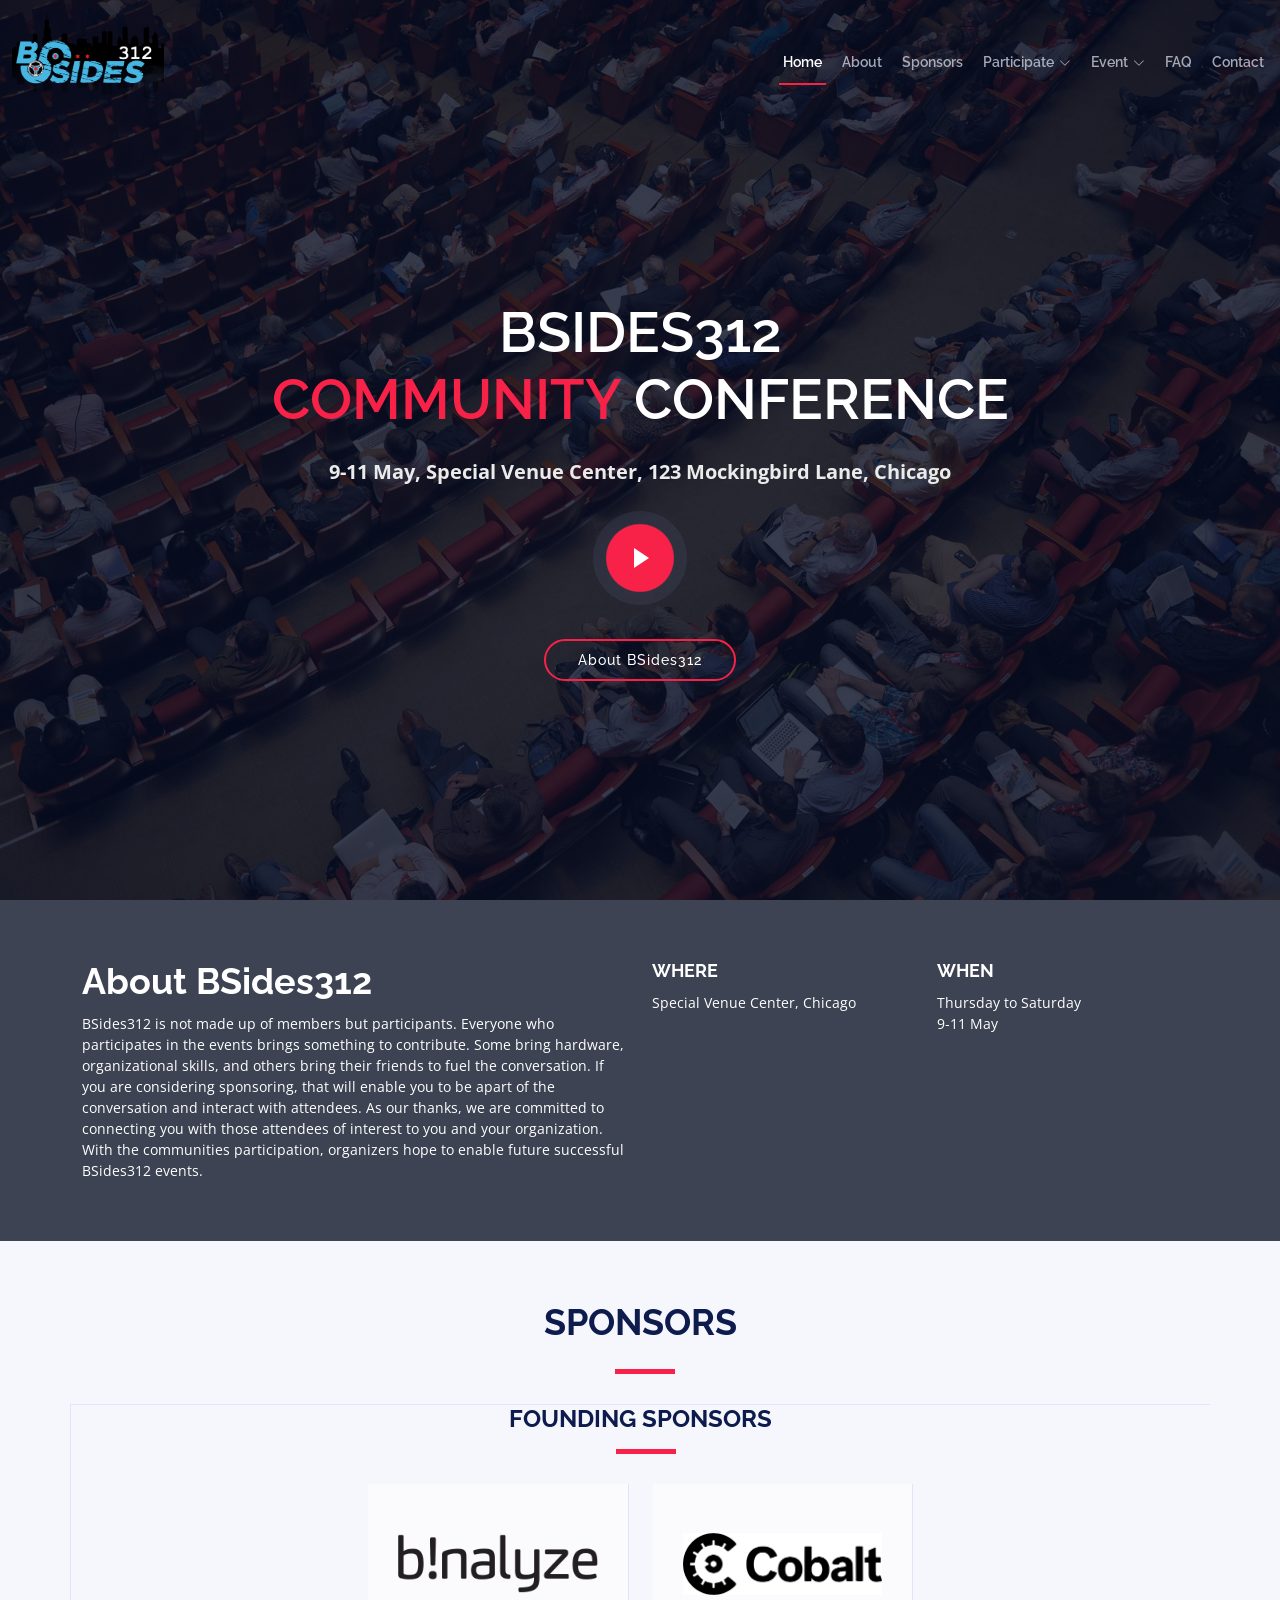
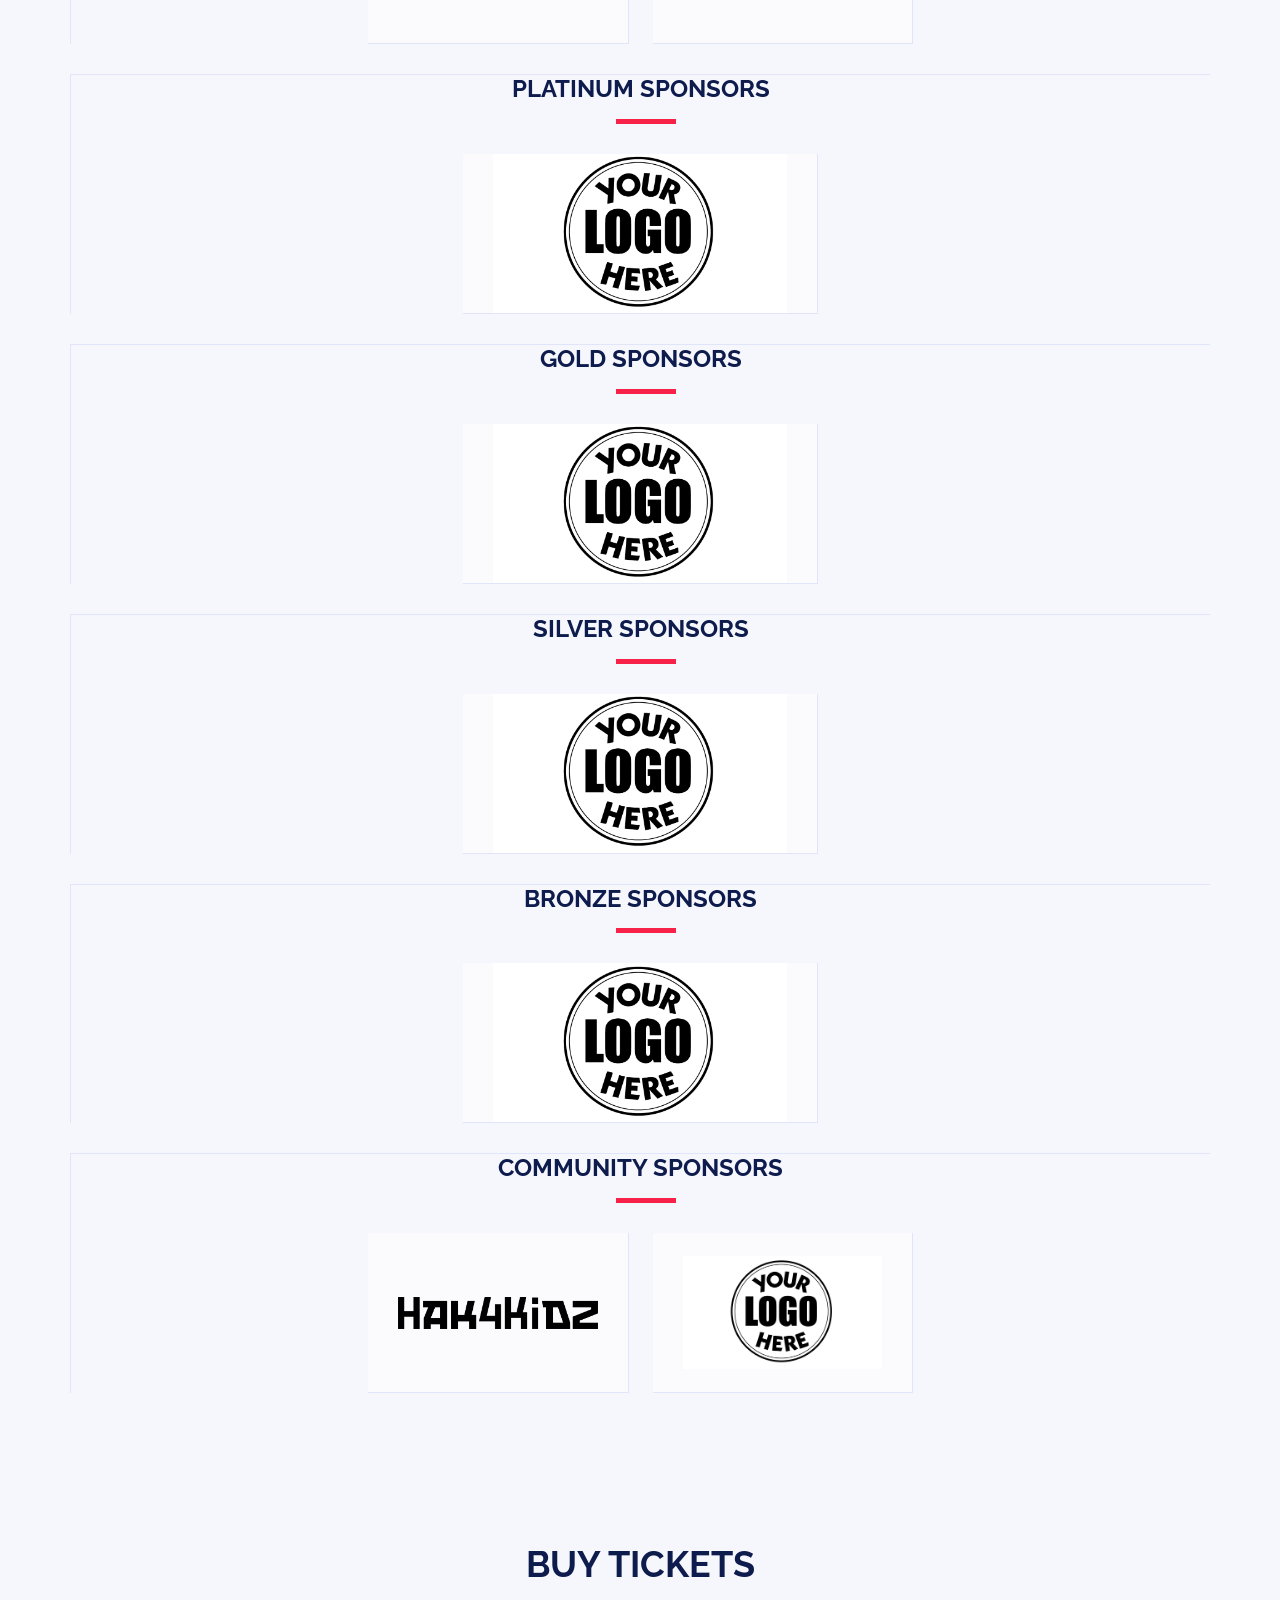
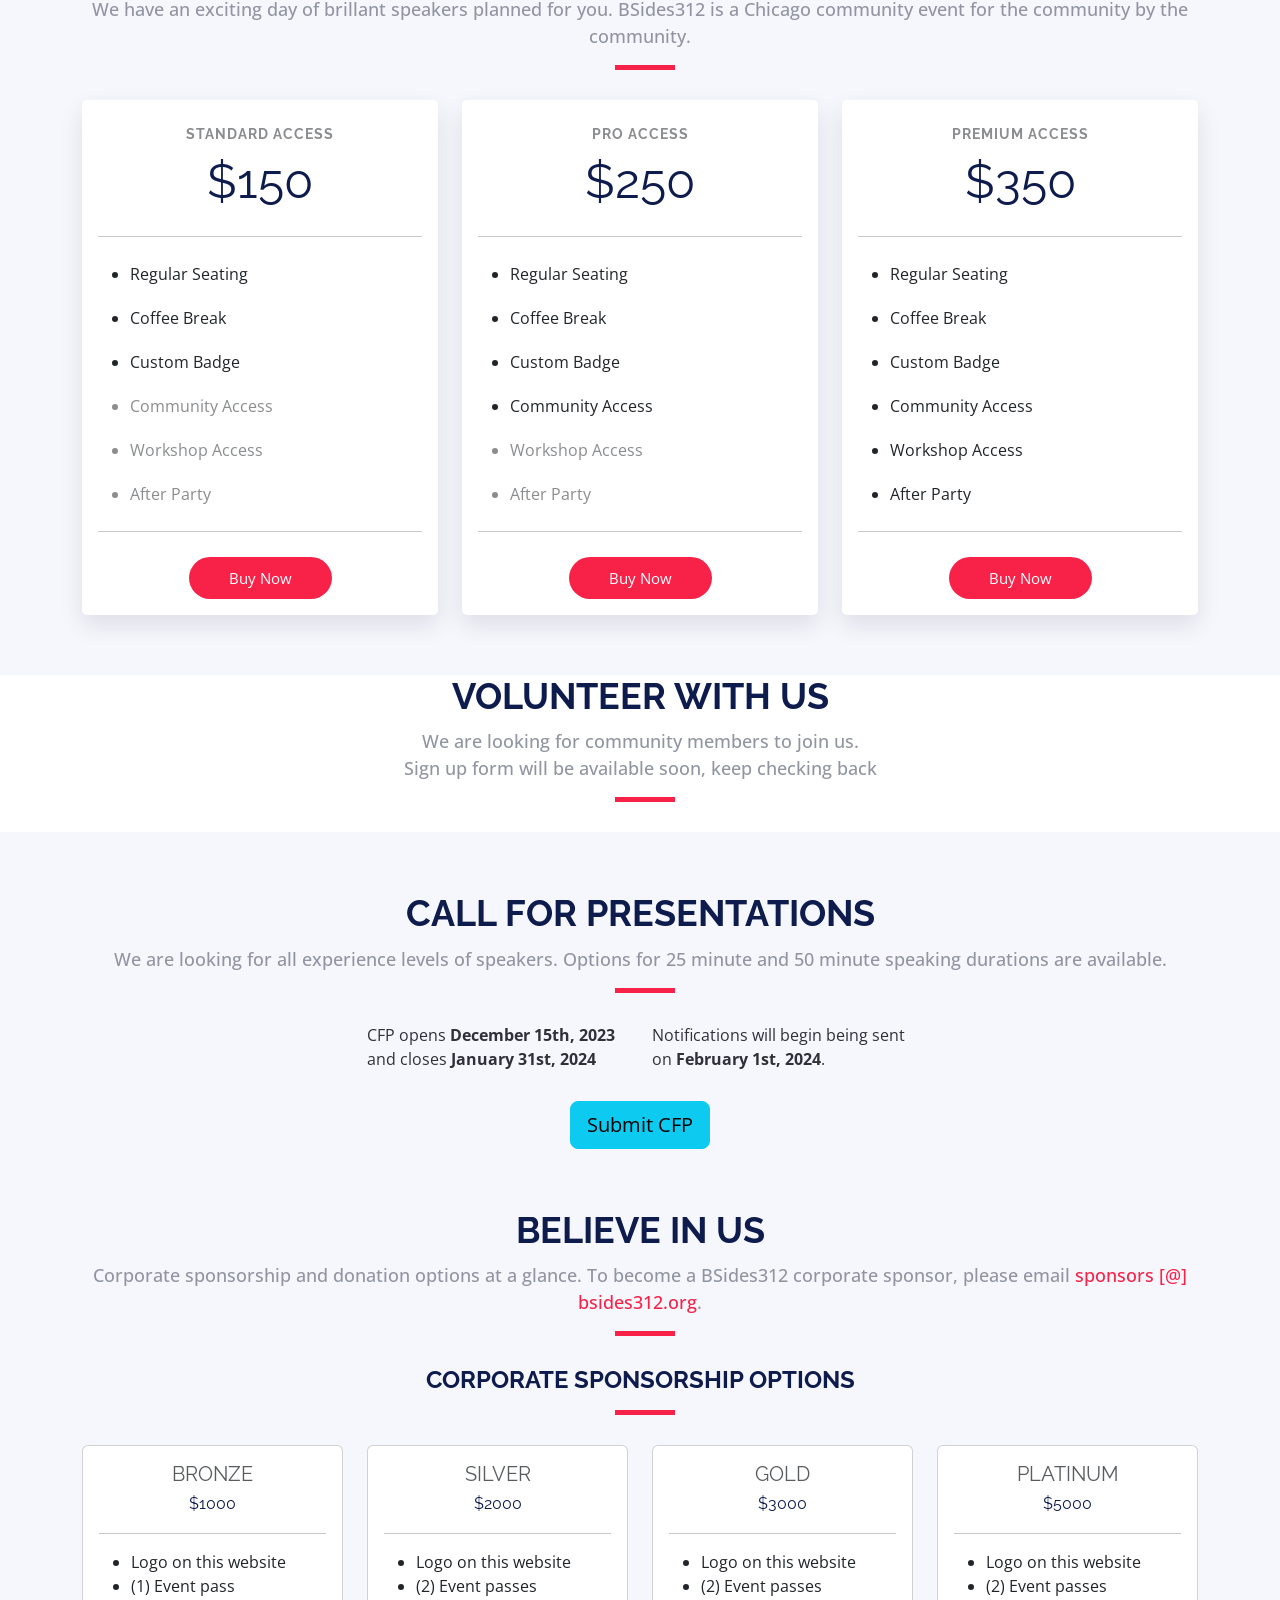
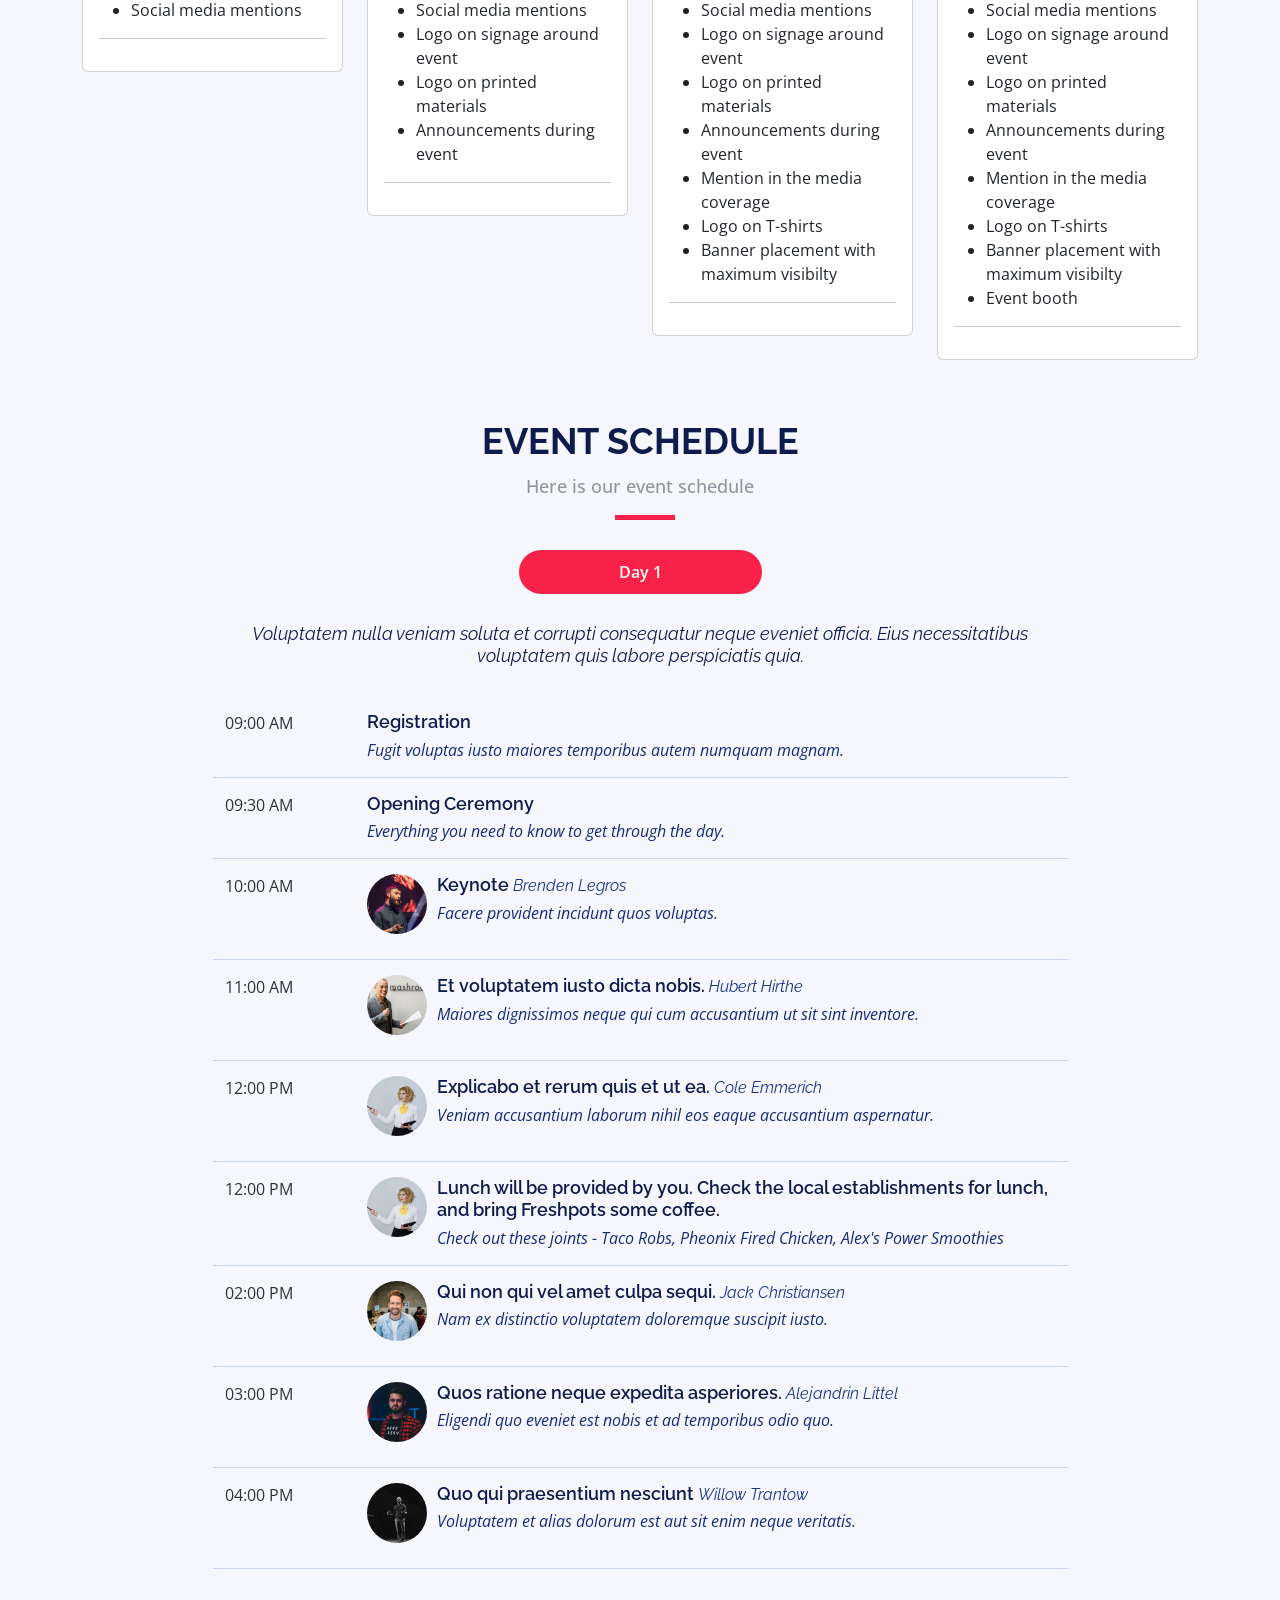
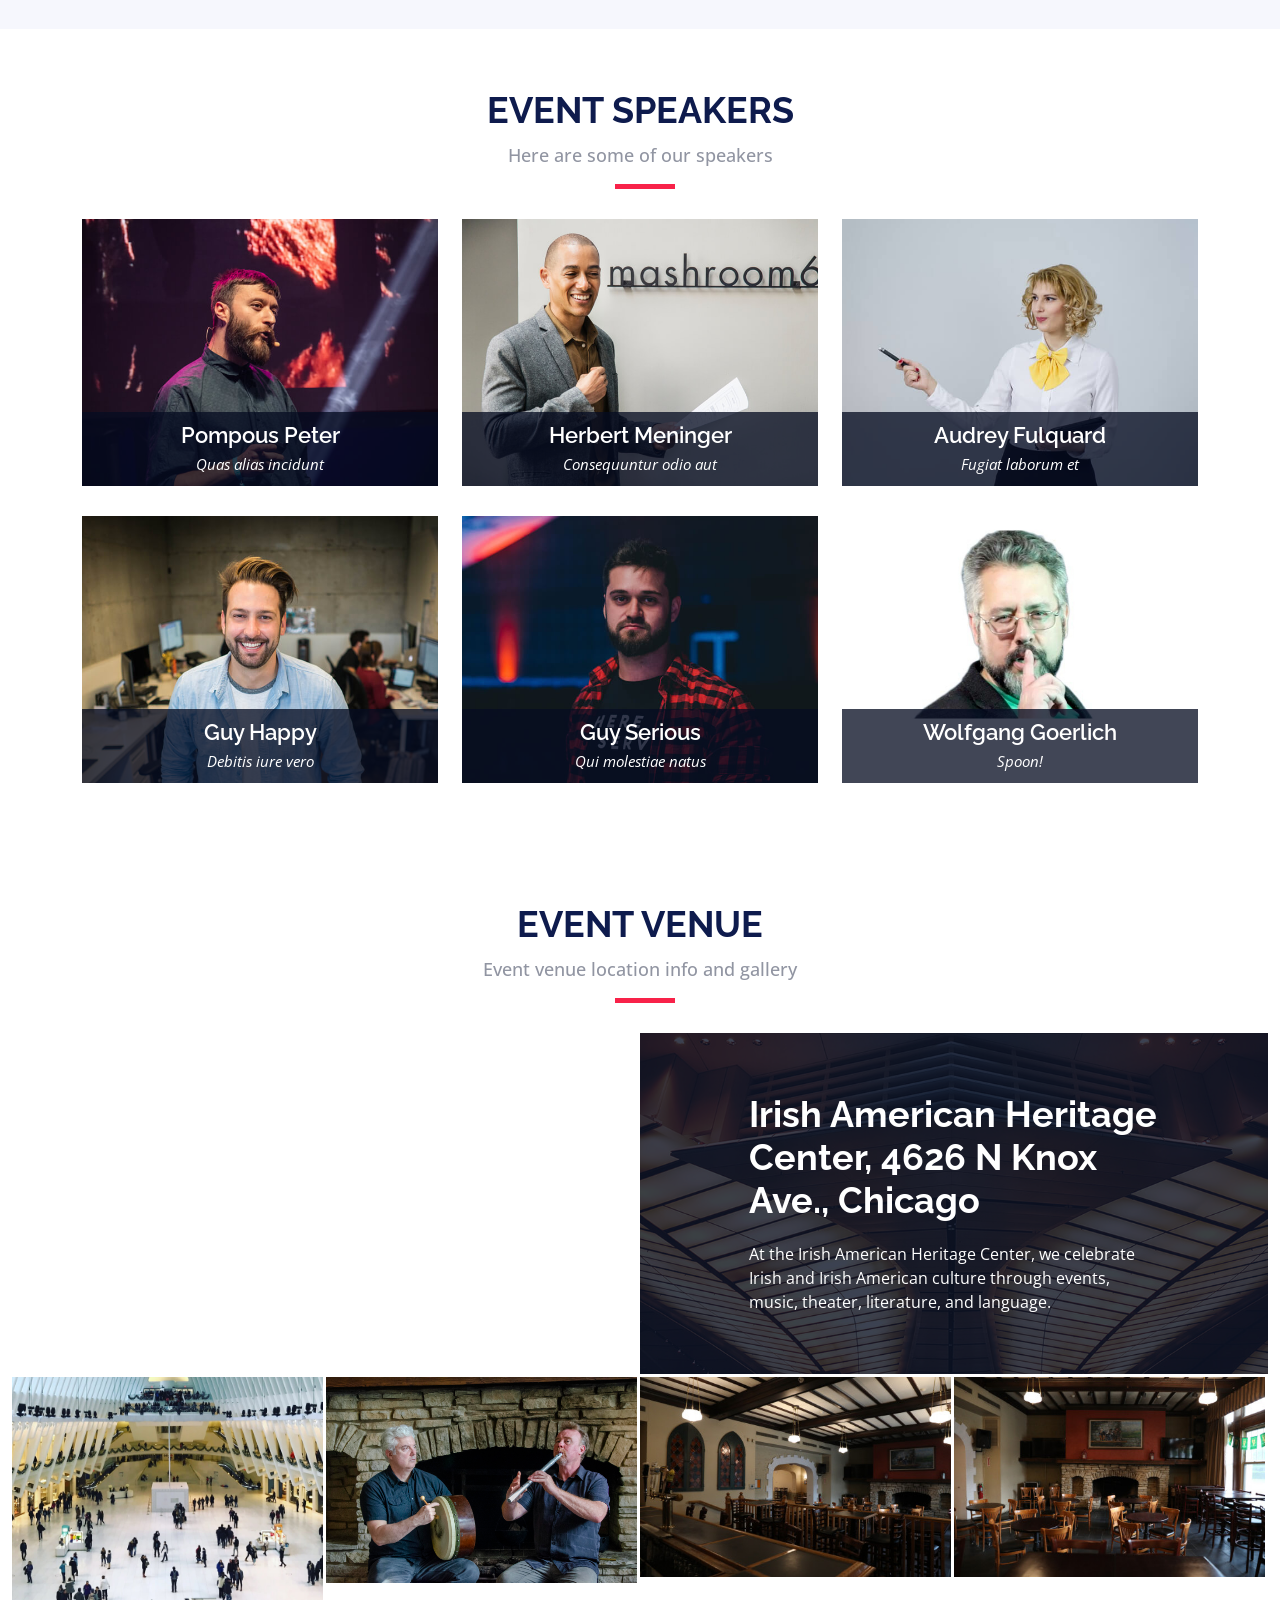
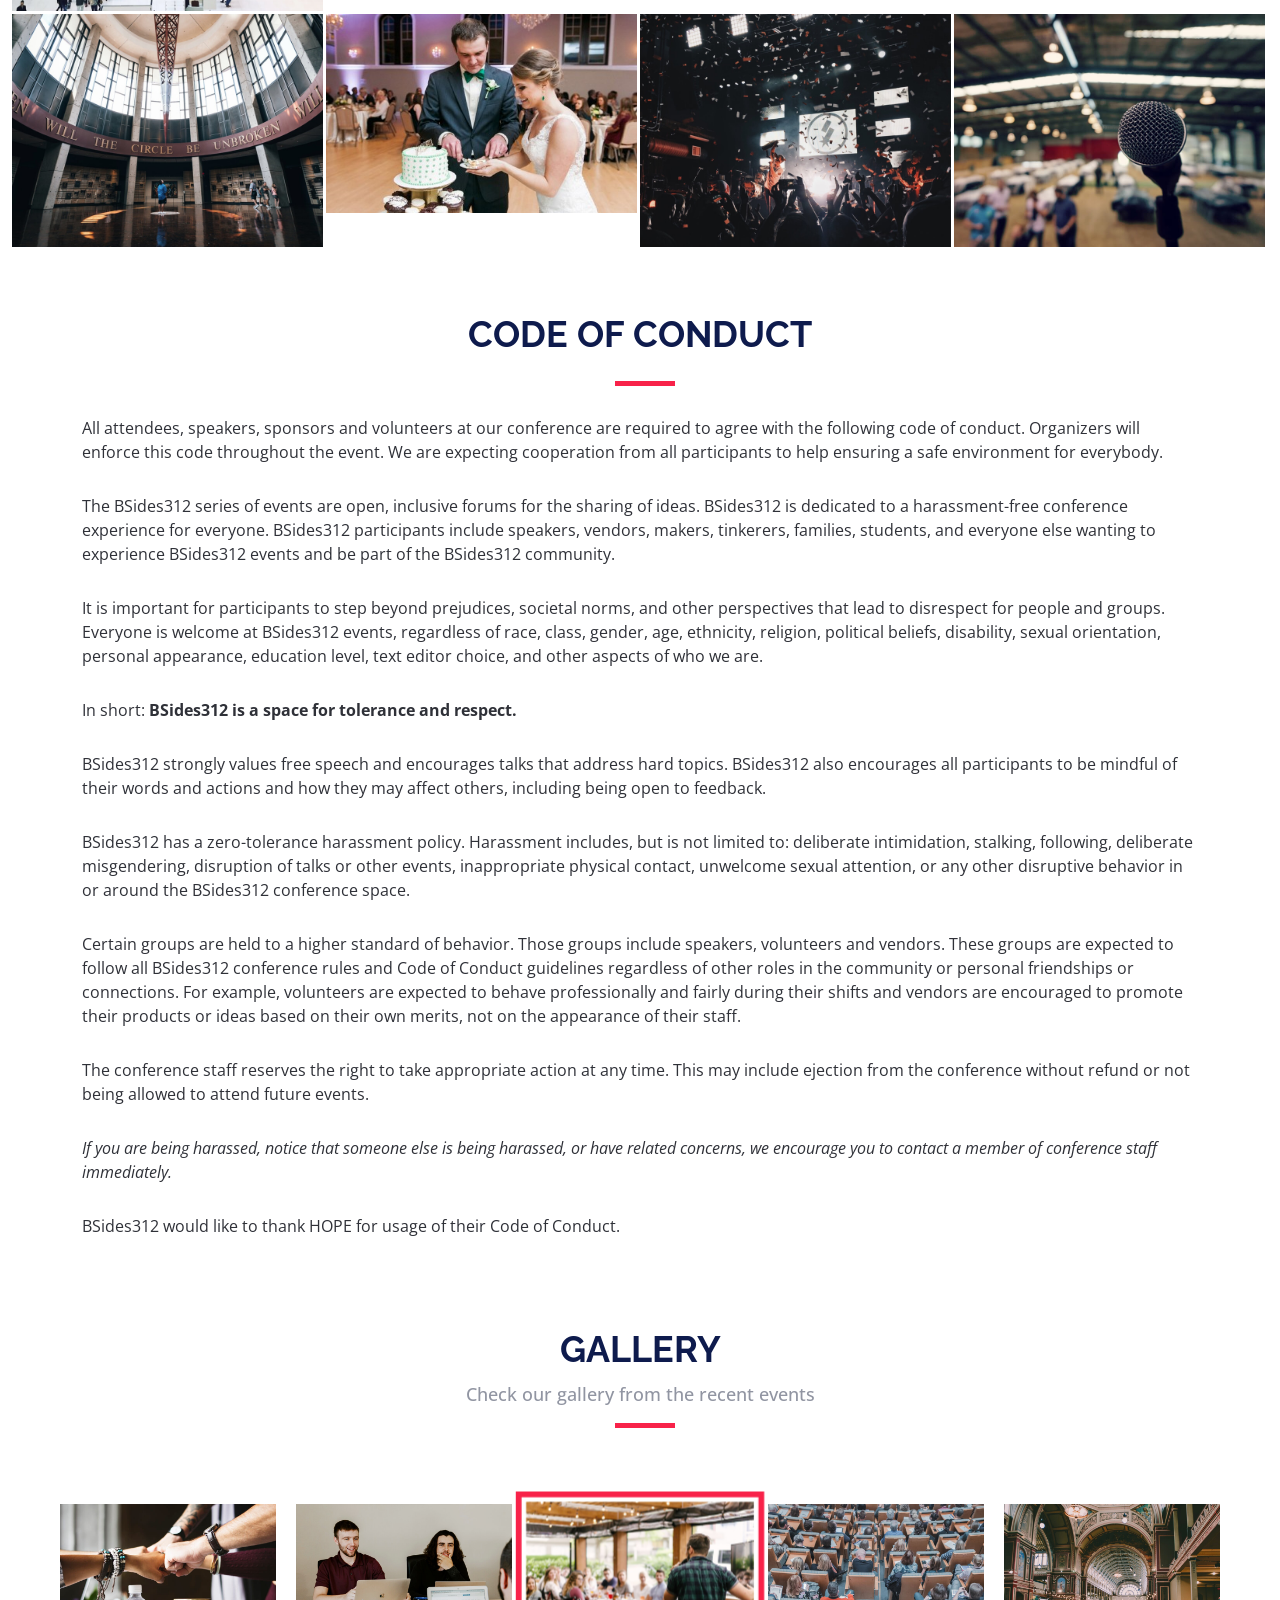
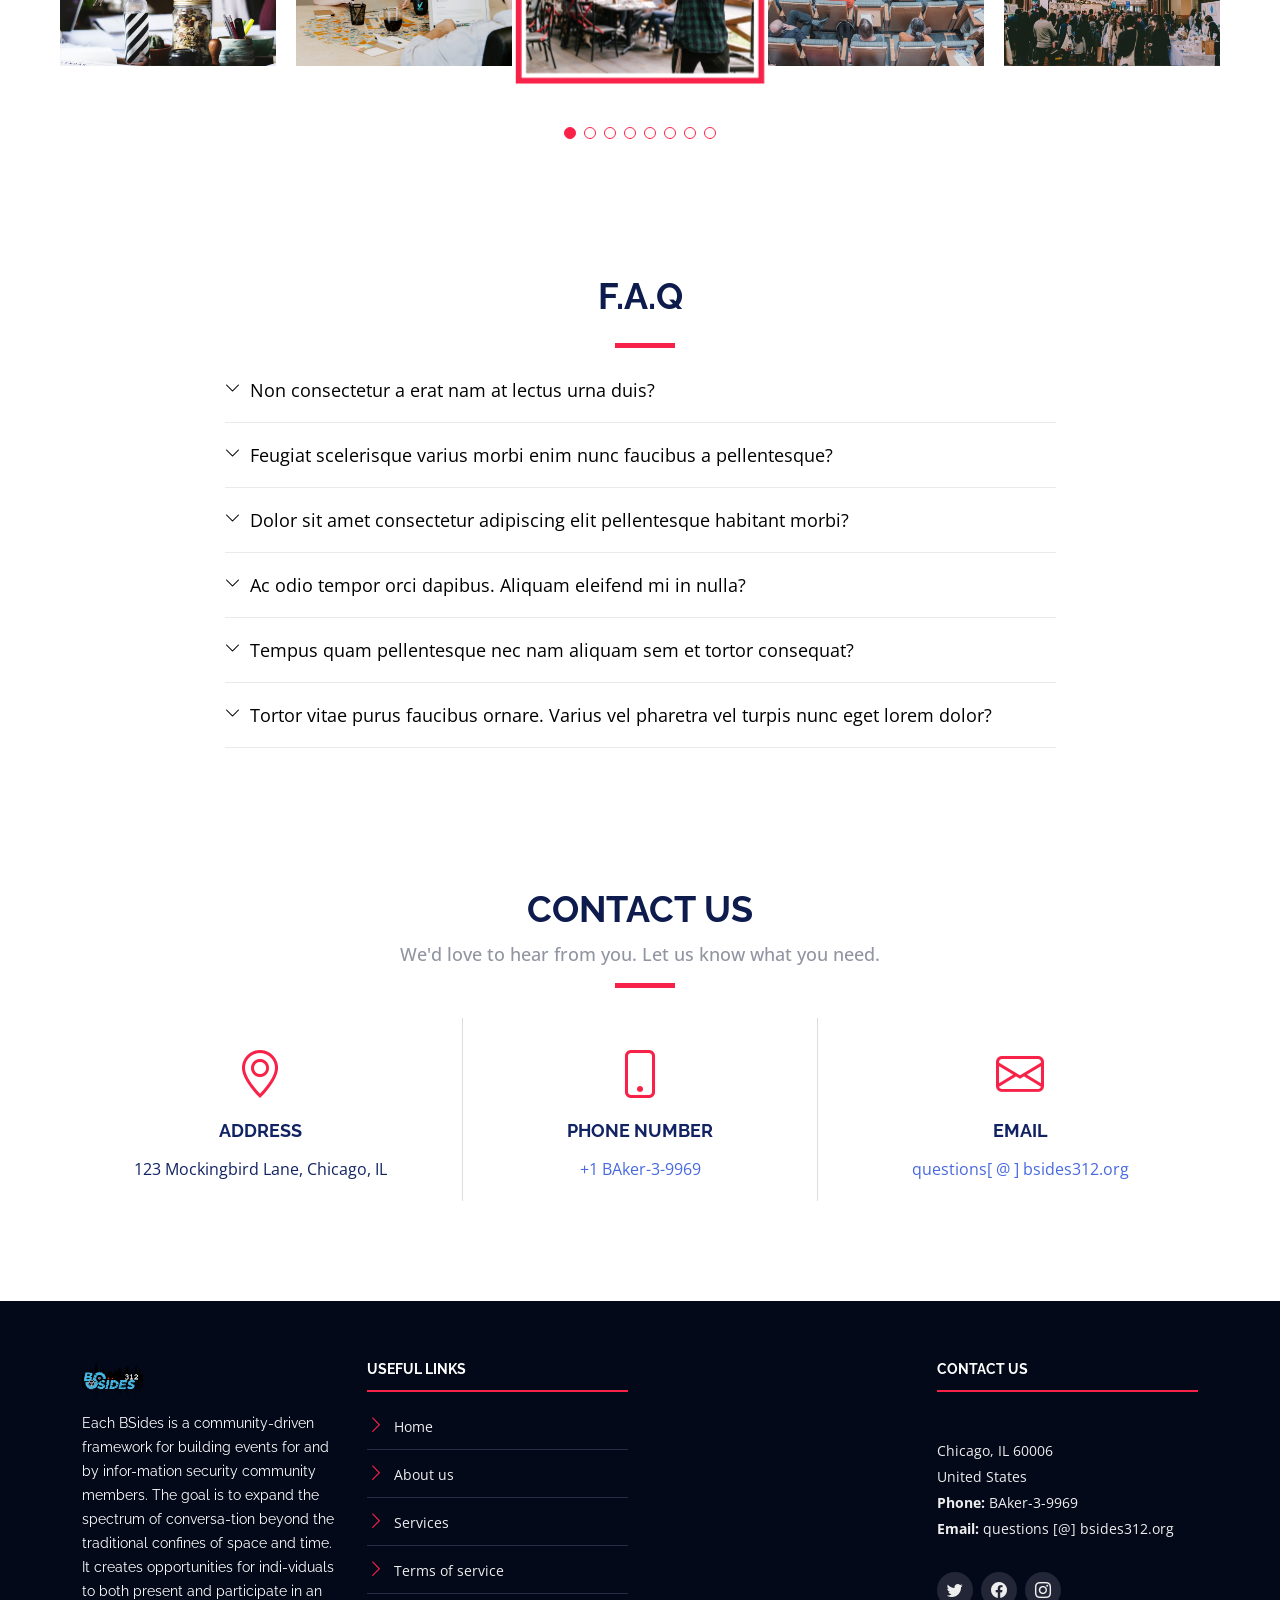
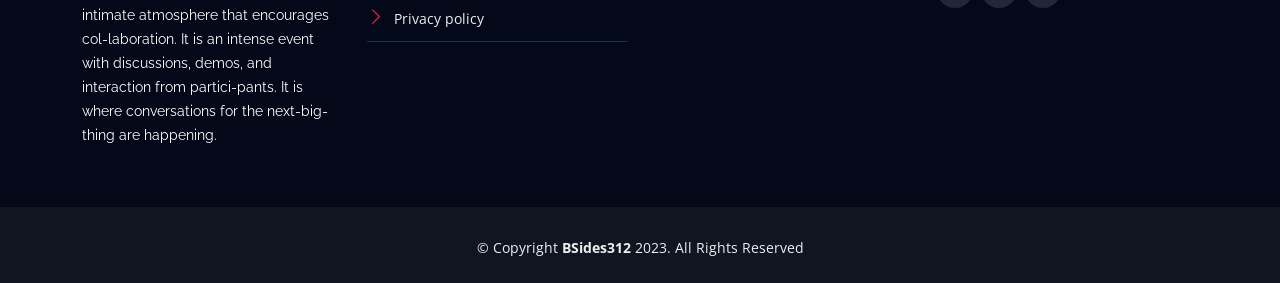
==== wwwdev/index.html @ 64e42e88 "Update index.html resolved menu nav-scroll to issue  added FAQ to menu options" ====
<!DOCTYPE html>
<html lang="en">

<head>
  <meta charset="UTF-8">
  <meta content="width=device-width, initial-scale=1.0" name="viewport">
  <meta http-equiv="X-UA-Compatible" content="ie=edge">
  <meta name="referrer" content="never">
  <meta name="referrer" content="no-referrer">

  <title>BSides312 Event - Home</title>
  <link rel="canonical" href="https://bsides312.org/" />
  <meta name="description" content="BSides312 Home page">
  <meta name="keywords" content="BSides security">

  <!-- Favicons -->
  <link href="assets/img/favicon.png" rel="icon">
  <link href="assets/img/apple-touch-icon.png" rel="apple-touch-icon">

  <!-- Google Fonts -->
  <link href="https://fonts.googleapis.com/css?family=Open+Sans:300,300i,400,400i,700,700i|Raleway:300,400,500,700,800" rel="stylesheet">

  <!-- W3School javascript -->
 <!-- <link rel="stylesheet" href="https://maxcdn.bootstrapcdn.com/bootstrap/3.4.1/css/bootstrap.min.css">
  <script src="https://ajax.googleapis.com/ajax/libs/jquery/3.7.1/jquery.min.js"></script>
  <script src="https://maxcdn.bootstrapcdn.com/bootstrap/3.4.1/js/bootstrap.min.js"></script>
-->

  <!-- Vendor CSS Files -->
  <link href="assets/vendor/aos/aos.css" rel="stylesheet">
  <link href="assets/vendor/bootstrap/css/bootstrap.min.css" rel="stylesheet">
  <link href="assets/vendor/bootstrap-icons/bootstrap-icons.css" rel="stylesheet">
  <link href="assets/vendor/glightbox/css/glightbox.min.css" rel="stylesheet">
  <link href="assets/vendor/swiper/swiper-bundle.min.css" rel="stylesheet">

  <!-- Template Main CSS File -->
  <link href="assets/css/style.css" rel="stylesheet">
</head>

<body>

  <!-- ======= Header ======= -->
  <header id="header" class="d-flex align-items-center ">
    <div class="container-fluid container-xxl d-flex align-items-center">

      <div id="logo" class="me-auto">
        <!-- Uncomment below if you prefer to use a text logo -->
        <!-- <h1><a href="index.html">The<span>Events</span></a></h1>-->
        <a href="index.html" class="scrollto"><img src="assets/img/logo.png" alt="" title=""></a>
      </div>

      <nav id="navbar" class="navbar order-last order-lg-0">
        <ul>
          <li><a class="nav-link scrollto active" href="#hero">Home</a></li>
          <li><a class="nav-link scrollto" href="#about">About</a></li>
          <!-- <li><a class="nav-link scrollto" href="#hotels">Hotels</a></li> -->
          <li><a class="nav-link scrollto" href="#supporters">Sponsors</a></li>
          <li class="dropdown"><a class="nav-link scrollto" href="#"><span>Participate</span> <i class="bi bi-chevron-down"></i></a>
            <ul>
              <li><a class="nav-link scrollto" href="#buy-tickets">Get Tickets</a></li>
              <li><a class="nav-link scrollto" href="#volunteer">Volunteer</a></li>
              <li><a class="nav-link scrollto" href="#cfp">Call for Presentations</a></li>
          <li class="dropdown"><a class="nav-link scrollto" href="#support"><span>Support Us</span> <i class="bi bi-chevron-right"></i></a>
              <ul>
                <li><a class="nav-link scrollto" href="#support">Corporate Sponsorship</a></li>
                <li><a class="nav-link scrollto" href="#personal">Personal Donors</a></li>
              </ul>

            </ul>
        </li>
          <li class="dropdown"><a href=""><span>Event</span> <i class="bi bi-chevron-down"></i></a>
          <ul>
            <li><a class="nav-link scrollto" href="#schedule">Schedule</a></li>
            <li><a class="nav-link scrollto" href="#speakers">Speakers</a></li>
            <li><a class="nav-link scrollto" href="#gallery">Gallery</a></li>
            <li><a class="nav-link scrollto" href="#venue">Venue</a></li>
            <li><a class="nav-link scrollto" href="#coc">Code of Conduct</a></li>
            <li><a href=""></a></li>
          </ul>
        </li>
          <li><a class="nav-link scrollto" href="#faq">FAQ</a></li>
          <li><a class="nav-link scrollto" href="#contact">Contact</a></li>
        </ul>
        <i class="bi bi-list mobile-nav-toggle"></i>
      </nav><!-- .navbar -->


    </div>
  </header><!-- End Header -->

  <!-- ======= Hero Section ======= -->
  <section id="hero">
    <div class="hero-container" data-aos="zoom-in" data-aos-delay="100">
      <h1 class="mb-4 pb-0">BSides312<br><span>Community</span> Conference</h1>
      <p class="mb-4 pb-0">9-11 May, Special Venue Center, 123 Mockingbird Lane, Chicago</p>
      <a href="https://www.youtube.com/watch?v=9uVBJXVIBmw" class="glightbox play-btn mb-4"></a>
      <a href="#about" class="about-btn scrollto">About BSides312</a>
    </div>
  </section><!-- End Hero Section -->

  <main id="main">

   <!-- ======= About Section ======= -->
    <section id="about">
      <div class="container position-relative" data-aos="fade-up">
        <div class="row">
          <div class="col-lg-6">
            <h2>About BSides312</h2>
            <p>BSides312 is not made up of members but participants.  Everyone who participates in the events brings something to contribute.  Some bring hardware, organizational skills, and others bring their friends to fuel the conversation.  If you are considering sponsoring, that will enable you to be apart of the conversation and interact with attendees. As our thanks, we are committed to connecting you with those attendees of interest to you and your organization.  With the communities participation, organizers hope to enable future successful BSides312 events.</p>
          </div>
          <div class="col-lg-3">
            <h3>Where</h3>
            <p>Special Venue Center, Chicago</p>
          </div>
          <div class="col-lg-3">
            <h3>When</h3>
            <p>Thursday to Saturday<br>9-11 May</p>
          </div>
        </div>
      </div>
    </section><!-- End About Section -->


   <!-- ======= Supporters Section ======= -->
    <section id="supporters" class="section-with-bg">

      <div class="container" data-aos="fade-up">
        <div class="section-header">
          <h2>Sponsors</h2>
        </div>

        <div class="row no-gutters supporters-wrap clearfix" data-aos="zoom-in" data-aos-delay="100">
           <div class="section-header">
             <h3>Founding Sponsors</h3>
           </div>
           <div class="col-lg-3 col-md-4 col-xs-6">
           </div>
           <div class="col-lg-3 col-md-4 col-xs-6">
              <div class="supporter-logo">
                 <a href="https://www.binalyze.com/">
                    <img src="assets/img/supporters/1.png" class="img-fluid" alt="">
                    <!-- <div class="caption">
                    <p>Love these guys!</p>
                    </div> -->
                 </a>
              </div>
           </div>

           <div class="col-lg-3 col-md-4 col-xs-6">
              <div class="supporter-logo">
                 <a href="https://www.cobalt.io/">
                    <img src="assets/img/supporters/2.png" class="img-fluid" alt="">
                 </a>
              </div>
           </div>
           <div class="col-lg-3 col-md-4 col-xs-6">
           </div>
        </div>

        <div class="row no-gutters supporters-wrap clearfix" data-aos="zoom-in" data-aos-delay="100">
        <div class="section-header">
          <h3>Platinum Sponsors</h3>
        </div>

           <div class="col-lg-4 col-md-4 col-xs-6">
           </div>
          <div class="col-lg-4 col-md-4 col-xs-6">
            <div class="supporter-logo">
              <img src="assets/img/supporters/3.png" class="img-fluid" alt="">
            </div>
          </div>
        </div>
           <div class="col-lg-4 col-md-4 col-xs-6">
           </div>
        <div class="row no-gutters supporters-wrap clearfix" data-aos="zoom-in" data-aos-delay="100">
        <div class="section-header">
          <h3>Gold Sponsors</h3>
        </div>
           <div class="col-lg-4 col-md-4 col-xs-6">
           </div>
          <div class="col-lg-4 col-md-4 col-xs-6">
            <div class="supporter-logo">
              <img src="assets/img/supporters/4.png" class="img-fluid" alt="">
            </div>
          </div>
           <div class="col-lg-4 col-md-4 col-xs-6">
           </div>
        </div>

        <div class="row no-gutters supporters-wrap clearfix" data-aos="zoom-in" data-aos-delay="100">
        <div class="section-header">
          <h3>Silver Sponsors</h3>
        </div>
           <div class="col-lg-4 col-md-4 col-xs-6">
           </div>
          <div class="col-lg-4 col-md-4 col-xs-6">
            <div class="supporter-logo">
              <img src="assets/img/supporters/5.png" class="img-fluid" alt="">
            </div>
          </div>
           <div class="col-lg-4 col-md-4 col-xs-6">
           </div>
         </div>

        <div class="row no-gutters supporters-wrap clearfix" data-aos="zoom-in" data-aos-delay="100">
        <div class="section-header">
          <h3>Bronze Sponsors</h3>
        </div>
           <div class="col-lg-4 col-md-4 col-xs-6">
           </div>
             <div class="col-lg-4 col-md-4 col-xs-6">
            <div class="supporter-logo">
              <img src="assets/img/supporters/6.png" class="img-fluid" alt="">
            </div>
           <div class="col-lg-4 col-md-4 col-xs-6">
           </div>
          </div>
        </div>

        <div class="row no-gutters supporters-wrap clearfix" data-aos="zoom-in" data-aos-delay="100">
           <div class="section-header">
              <h3>Community Sponsors</h3>
           </div>
           <div class="col-lg-3 col-md-4 col-xs-6">
           </div>
           <div class="col-lg-3 col-md-4 col-xs-6">
              <div class="supporter-logo">
                 <a href="https://www.hak4kidz.com/">
                    <img src="assets/img/supporters/7.png" class="img-fluid" alt="Hak4Kidz NFP">
                 </a>
              </div>
           </div>
           <div class="col-lg-3 col-md-4 col-xs-6">
              <div class="supporter-logo">
                 <img src="assets/img/supporters/8.png" class="img-fluid" alt="">
              </div>
           </div>
           <div class="col-lg-3 col-md-4 col-xs-6">
           </div>
        </div>
        </div>
      </div>

    </section><!-- End Sponsors Section -->

   <!-- ======= Participate Section ======= -->

    <!-- ======= DROP-DOWN Buy Ticket Section ======= -->
    <section id="buy-tickets" class="section-with-bg">
      <div class="container" data-aos="fade-up">

        <div class="section-header">
          <h2>Buy Tickets</h2>
          <p>We have an exciting day of brillant speakers planned for you. BSides312 is a Chicago community event for the community by the community.</p>
        </div>

        <div class="row">
          <div class="col-lg-4" data-aos="fade-up" data-aos-delay="100">
            <div class="card mb-5 mb-lg-0">
              <div class="card-body">
                <h5 class="card-title text-muted text-uppercase text-center">Standard Access</h5>
                <h6 class="card-price text-center">$150</h6>
                <hr>
                <ul class="fa-ul">
                  <li><span class="fa-li"><i class="fa fa-check"></i></span>Regular Seating</li>
                  <li><span class="fa-li"><i class="fa fa-check"></i></span>Coffee Break</li>
                  <li><span class="fa-li"><i class="fa fa-check"></i></span>Custom Badge</li>
                  <li class="text-muted"><span class="fa-li"><i class="fa fa-times"></i></span>Community Access</li>
                  <li class="text-muted"><span class="fa-li"><i class="fa fa-times"></i></span>Workshop Access</li>
                  <li class="text-muted"><span class="fa-li"><i class="fa fa-times"></i></span>After Party</li>
                </ul>
                <hr>
                <div class="text-center">
                  <button type="button" class="btn" data-bs-toggle="modal" data-bs-target="#buy-ticket-modal" data-ticket-type="standard-access">Buy Now</button>
                </div>
              </div>
            </div>
          </div>
          <div class="col-lg-4" data-aos="fade-up" data-aos-delay="200">
            <div class="card mb-5 mb-lg-0">
              <div class="card-body">
                <h5 class="card-title text-muted text-uppercase text-center">Pro Access</h5>
                <h6 class="card-price text-center">$250</h6>
                <hr>
                <ul class="fa-ul">
                  <li><span class="fa-li"><i class="fa fa-check"></i></span>Regular Seating</li>
                  <li><span class="fa-li"><i class="fa fa-check"></i></span>Coffee Break</li>
                  <li><span class="fa-li"><i class="fa fa-check"></i></span>Custom Badge</li>
                  <li><span class="fa-li"><i class="fa fa-check"></i></span>Community Access</li>
                  <li class="text-muted"><span class="fa-li"><i class="fa fa-times"></i></span>Workshop Access</li>
                  <li class="text-muted"><span class="fa-li"><i class="fa fa-times"></i></span>After Party</li>
                </ul>
                <hr>
                <div class="text-center">
                  <button type="button" class="btn" data-bs-toggle="modal" data-bs-target="#buy-ticket-modal" data-ticket-type="pro-access">Buy Now</button>
                </div>
              </div>
            </div>
          </div>
          <!-- Pro Tier -->
          <div class="col-lg-4" data-aos="fade-up" data-aos-delay="300">
            <div class="card">
              <div class="card-body">
                <h5 class="card-title text-muted text-uppercase text-center">Premium Access</h5>
                <h6 class="card-price text-center">$350</h6>
                <hr>
                <ul class="fa-ul">
                  <li><span class="fa-li"><i class="fa fa-check"></i></span>Regular Seating</li>
                  <li><span class="fa-li"><i class="fa fa-check"></i></span>Coffee Break</li>
                  <li><span class="fa-li"><i class="fa fa-check"></i></span>Custom Badge</li>
                  <li><span class="fa-li"><i class="fa fa-check"></i></span>Community Access</li>
                  <li><span class="fa-li"><i class="fa fa-check"></i></span>Workshop Access</li>
                  <li><span class="fa-li"><i class="fa fa-check"></i></span>After Party</li>
                </ul>
                <hr>
                <div class="text-center">
                  <button type="button" class="btn" data-bs-toggle="modal" data-bs-target="#buy-ticket-modal" data-ticket-type="premium-access">Buy Now</button>
                </div>

              </div>
            </div>
          </div>
        </div>

      </div>

      <!-- Modal Order Form -->
      <div id="buy-ticket-modal" class="modal fade">
        <div class="modal-dialog" role="document">
          <div class="modal-content">
            <div class="modal-header">
              <h4 class="modal-title">Buy Tickets</h4>
              <button type="button" class="btn-close" data-bs-dismiss="modal" aria-label="Close"></button>
            </div>
            <div class="modal-body">
              <form method="POST" action="#">
                <div class="form-group">
                  <input type="text" class="form-control" name="your-name" placeholder="Your Name">
                </div>
                <div class="form-group mt-3">
                  <input type="text" class="form-control" name="your-email" placeholder="Your Email">
                </div>
                <div class="form-group mt-3">
                  <select id="ticket-type" name="ticket-type" class="form-select">
                    <option value="">-- Select Your Ticket Type --</option>
                    <option value="standard-access">Standard Access</option>
                    <option value="pro-access">Pro Access</option>
                    <option value="premium-access">Premium Access</option>
                  </select>
                </div>
                <div class="text-center mt-3">
                  <button type="submit" class="btn">Buy Now</button>
                </div>
              </form>
            </div>
          </div><!-- /.modal-content -->
        </div><!-- /.modal-dialog -->
      </div><!-- /.modal -->

    </section><!-- End Buy Ticket Section -->

    <!-- ======= DROP-DOWN Volunteer Section ======= -->
    <section id="volunteer" class="section-bg">

      <div class="container" data-aos="fade-up">

        <div class="section-header">
          <h2>Volunteer With Us</h2>
          <p>We are looking for community members to join us. <!-- Please complete the form and someone will get back to you soon. --></p>
          <p>Sign up form will be available soon, keep checking back</p>
        </div>

        <div class="row contact-info">
<!-- INSERT GOOGLE FORM -->
         <!-- <div class="col-md-4">
            <div class="contact-address">
              <i class="bi bi-geo-alt"></i>
              <h3>Address</h3>
              <address>123 Mockingbird Lane, Chicago, IL</address>
            </div>
          </div>

          <div class="col-md-4">
            <div class="contact-phone">
              <i class="bi bi-phone"></i>
              <h3>Phone Number</h3>
              <p><a href="tel:+13128675309">+1 312.867.5309</a></p>
            </div>
          </div>

          <div class="col-md-4">
            <div class="contact-email">
              <i class="bi bi-envelope"></i>
              <h3>Email</h3>
              <p><a href="mailto:questions@bsides312.org">questions[ @ ] bsides312.org</a></p>
            </div>
          </div> -->
        </div>
      </div>
    </section><!-- End Volunteer Section -->

   <!-- ======= DROP-DOWN CFP Section ======= -->

    <section id="cfp" class="section-with-bg">
       <div class="container" data-aos="fade-up">
        <div class="row">
        <div class="section-header">
          <h2>Call for Presentations</h2>
          <p>We are looking for all experience levels of speakers. Options for 25 minute and 50 minute speaking durations are available.</p>
        </div>
          <div class="col-md-3">
            <p></p>
          </div>
          <div class="col-md-3">
            <p>CFP opens <strong>December 15th, 2023</strong> and closes <strong>January 31st, 2024</strong></p>
          </div>
          <div class="col-md-3">
            <p>Notifications will begin being sent on <strong>February 1st, 2024</strong>.</p>
          </div>
          <div class="col-md-3">
            <p></p>
          </div>
            <!-- trigger modal button -->
           <div class="text-center">
              <a href="https://www.papercall.io/bs312-2024/" target="_new"><button type="button" class="btn btn-info btn-lg" data-bs-toggle="modal" target="new">Submit CFP</button></a>
           </div>
        </div> <!-- row -->
      </div>
    </section><!-- End CFP Section -->

   <!-- ======= DROP-DOWN Support Us Section ======= -->
     <!-- ======= DROP-DOWN Corporate Sponsorship Section ======= -->
     <!-- Section for Sponsors to see the benefits -->
     <section id="support" class="section-with-bg">
       <div class="container" data-aos="fade-up">

        <div class="section-header">
          <h2>Believe In Us</h2>
          <p>Corporate sponsorship and donation options at a glance. To become a BSides312 corporate sponsor, please email <a href="mailto:sponsors@bsides312.org">sponsors [@] bsides312.org</a>.</p>
        </div>

        <div class="row"> 
        <div class="section-header">
            <h3>Corporate Sponsorship Options</h3>
        </div>
          <!-- Bronze tier -->
          <div class="col-lg-3" data-aos="fade-up" data-aos-delay="100">
            <div class="card mb-5 mb-lg-0">
              <div class="card-body">
                <h5 class="card-title text-muted text-uppercase text-center">Bronze</h5>
                <h6 class="card-price text-center">$1000</h6>
                <hr>
                <ul class="fa-ul">
                  <li><span class="fa-li"><i class="fa fa-check"></i></span>Logo on this website</li>
                  <li><span class="fa-li"><i class="fa fa-check"></i></span>(1) Event pass</li>
                  <li><span class="fa-li"><i class="fa fa-check"></i></span>Social media mentions</li>
                </ul>
                <hr>
                <div class="text-center">
                <!--  <button type="button" class="btn" data-bs-toggle="modal" data-bs-target="#buy-ticket-modal" data-ticket-type="standard-access">Buy Now</button> -->
                </div>
              </div>
            </div>
          </div> <!-- end Bronze tier -->
          <!-- Silver tier -->
          <div class="col-lg-3" data-aos="fade-up" data-aos-delay="200">
            <div class="card mb-5 mb-lg-0">
              <div class="card-body">
                <h5 class="card-title text-muted text-uppercase text-center">Silver</h5>
                <h6 class="card-price text-center">$2000</h6>
                <hr>
                <ul class="fa-ul">
                  <li><span class="fa-li"><i class="fa fa-check"></i></span>Logo on this website</li>
                  <li><span class="fa-li"><i class="fa fa-check"></i></span>(2) Event passes</li>
                  <li><span class="fa-li"><i class="fa fa-check"></i></span>Social media mentions</li>
                 <li><span class="fa-li"><i class="fa fa-check"></i></span>Logo on signage around event</li>
                  <li><span class="fa-li"><i class="fa fa-check"></i></span>Logo on printed materials</li>
                  <li><span class="fa-li"><i class="fa fa-check"></i></span>Announcements during event</li>
                </ul>
                <hr>
                <div class="text-center">
                 <!-- <button type="button" class="btn" data-bs-toggle="modal" data-bs-target="#buy-ticket-modal" data-ticket-type="pro-access">Buy Now</button> -->
                </div>
              </div>
            </div>
          </div>  <!-- end Silver tier -->
          <!-- Gold Tier -->
          <div class="col-lg-3" data-aos="fade-up" data-aos-delay="300">
            <div class="card">
              <div class="card-body">
                <h5 class="card-title text-muted text-uppercase text-center">Gold</h5>
                <h6 class="card-price text-center">$3000</h6>
                <hr>
                <ul class="fa-ul">
                  <li><span class="fa-li"><i class="fa fa-check"></i></span>Logo on this website</li>
                  <li><span class="fa-li"><i class="fa fa-check"></i></span>(2) Event passes</li>
                  <li><span class="fa-li"><i class="fa fa-check"></i></span>Social media mentions</li>
                 <li><span class="fa-li"><i class="fa fa-check"></i></span>Logo on signage around event</li>
                  <li><span class="fa-li"><i class="fa fa-check"></i></span>Logo on printed materials</li>
                  <li><span class="fa-li"><i class="fa fa-check"></i></span>Announcements during event</li>
                  <li><span class="fa-li"><i class="fa fa-check"></i></span>Mention in the media coverage</li>
                  <li><span class="fa-li"><i class="fa fa-check"></i></span>Logo on T-shirts</li>
                  <li><span class="fa-li"><i class="fa fa-check"></i></span>Banner placement with maximum visibilty</li>
                </ul>
                <hr>
                <div class="text-center">
                  <!-- <button type="button" class="btn" data-bs-toggle="modal" data-bs-target="#buy-ticket-modal" data-ticket-type="premium-access">Buy Now</button> -->
                </div>
              </div>
            </div>
          </div> <!-- end Gold tier -->
          <!-- Platinum Tier -->
          <div class="col-lg-3" data-aos="fade-up" data-aos-delay="300">
            <div class="card">
              <div class="card-body">
                <h5 class="card-title text-muted text-uppercase text-center">Platinum</h5>
                <h6 class="card-price text-center">$5000</h6>
                <hr>
                <ul class="fa-ul">
                  <li><span class="fa-li"><i class="fa fa-check"></i></span>Logo on this website</li>
                  <li><span class="fa-li"><i class="fa fa-check"></i></span>(2) Event passes</li>
                  <li><span class="fa-li"><i class="fa fa-check"></i></span>Social media mentions</li>
                 <li><span class="fa-li"><i class="fa fa-check"></i></span>Logo on signage around event</li>
                  <li><span class="fa-li"><i class="fa fa-check"></i></span>Logo on printed materials</li>
                  <li><span class="fa-li"><i class="fa fa-check"></i></span>Announcements during event</li>
                  <li><span class="fa-li"><i class="fa fa-check"></i></span>Mention in the media coverage</li>
                  <li><span class="fa-li"><i class="fa fa-check"></i></span>Logo on T-shirts</li>
                  <li><span class="fa-li"><i class="fa fa-check"></i></span>Banner placement with maximum visibilty</li>
                  <li><span class="fa-li"><i class="fa fa-check"></i></span>Event booth</li>
                </ul>
                <hr>
                <div class="text-center">
                  <!-- <button type="button" class="btn" data-bs-toggle="modal" data-bs-target="#buy-ticket-modal" data-ticket-type="premium-access">Buy Now</button> -->
                </div>
              </div>
            </div>
          </div> <!-- end Platinum tier -->
        </div>
      </div>

    </section><!-- End Support Us Section -->

    <!-- ======= DROP-DOWN Personal Donors Section ======= -->

<!-- ======= DROP-DOWN Event Section ======= -->

    <!-- ======= DROP-DOWN Schedule Section ======= -->
    <section id="schedule" class="section-with-bg">
      <div class="container" data-aos="fade-up">
        <div class="section-header">
          <h2>Event Schedule</h2>
          <p>Here is our event schedule</p>
        </div>

        <ul class="nav nav-tabs" role="tablist" data-aos="fade-up" data-aos-delay="100">
          <li class="nav-item">
            <a class="nav-link active" href="#day-1" role="tab" data-bs-toggle="tab">Day 1</a>
          </li>
          <!-- <li class="nav-item">
            <a class="nav-link" href="#day-2" role="tab" data-bs-toggle="tab">Day 2</a>
          </li>
          <li class="nav-item">
            <a class="nav-link" href="#day-3" role="tab" data-bs-toggle="tab">Day 3</a>
          </li> -->
        </ul>

        <h3 class="sub-heading">Voluptatem nulla veniam soluta et corrupti consequatur neque eveniet officia. Eius
          necessitatibus voluptatem quis labore perspiciatis quia.</h3>

        <div class="tab-content row justify-content-center" data-aos="fade-up" data-aos-delay="200">

          <!-- Schdule Day 1 -->
          <div role="tabpanel" class="col-lg-9 tab-pane fade show active" id="day-1">

            <div class="row schedule-item">
              <div class="col-md-2"><time>09:00 AM</time></div>
              <div class="col-md-10">
                <h4>Registration</h4>
                <p>Fugit voluptas iusto maiores temporibus autem numquam magnam.</p>
              </div>
            </div>

            <div class="row schedule-item">
              <div class="col-md-2"><time>09:30 AM</time></div>
              <div class="col-md-10">
                <h4>Opening Ceremony</h4>
                <p>Everything you need to know to get through the day.</p>
              </div>
            </div>

            <div class="row schedule-item">
              <div class="col-md-2"><time>10:00 AM</time></div>
              <div class="col-md-10">
                <div class="speaker">
                  <img src="assets/img/speakers/1.jpg" alt="Brenden Legros">
                </div>
                <h4>Keynote <span>Brenden Legros</span></h4>
                <p>Facere provident incidunt quos voluptas.</p>
              </div>
            </div>

            <div class="row schedule-item">
              <div class="col-md-2"><time>11:00 AM</time></div>
              <div class="col-md-10">
                <div class="speaker">
                  <img src="assets/img/speakers/2.jpg" alt="Hubert Hirthe">
                </div>
                <h4>Et voluptatem iusto dicta nobis. <span>Hubert Hirthe</span></h4>
                <p>Maiores dignissimos neque qui cum accusantium ut sit sint inventore.</p>
              </div>
            </div>

            <div class="row schedule-item">
              <div class="col-md-2"><time>12:00 PM</time></div>
              <div class="col-md-10">
                <div class="speaker">
                  <img src="assets/img/speakers/3.jpg" alt="Cole Emmerich">
                </div>
                <h4>Explicabo et rerum quis et ut ea. <span>Cole Emmerich</span></h4>
                <p>Veniam accusantium laborum nihil eos eaque accusantium aspernatur.</p>
              </div>
            </div>

            <div class="row schedule-item">
              <div class="col-md-2"><time>12:00 PM</time></div>
              <div class="col-md-10">
                <div class="speaker">
                  <img src="assets/img/speakers/3.jpg" alt="Noms">
                </div>
                <h4>Lunch will be provided by you. Check the local establishments for lunch, and bring Freshpots some coffee.</span></h4>
                <p>Check out these joints - Taco Robs, Pheonix Fired Chicken, Alex's Power Smoothies</p>
              </div>
            </div>

            <div class="row schedule-item">
              <div class="col-md-2"><time>02:00 PM</time></div>
              <div class="col-md-10">
                <div class="speaker">
                  <img src="assets/img/speakers/4.jpg" alt="Jack Christiansen">
                </div>
                <h4>Qui non qui vel amet culpa sequi. <span>Jack Christiansen</span></h4>
                <p>Nam ex distinctio voluptatem doloremque suscipit iusto.</p>
              </div>
            </div>

            <div class="row schedule-item">
              <div class="col-md-2"><time>03:00 PM</time></div>
              <div class="col-md-10">
                <div class="speaker">
                  <img src="assets/img/speakers/5.jpg" alt="Alejandrin Littel">
                </div>
                <h4>Quos ratione neque expedita asperiores. <span>Alejandrin Littel</span></h4>
                <p>Eligendi quo eveniet est nobis et ad temporibus odio quo.</p>
              </div>
            </div>

            <div class="row schedule-item">
              <div class="col-md-2"><time>04:00 PM</time></div>
              <div class="col-md-10">
                <div class="speaker">
                  <img src="assets/img/speakers/6.jpg" alt="Willow Trantow">
                </div>
                <h4>Quo qui praesentium nesciunt <span>Willow Trantow</span></h4>
                <p>Voluptatem et alias dolorum est aut sit enim neque veritatis.</p>
              </div>
            </div>

          </div>
          <!-- End Schdule Day 1 -->

          <!-- Schdule Day 2 -->
          <div role="tabpanel" class="col-lg-9  tab-pane fade" id="day-2">

            <div class="row schedule-item">
              <div class="col-md-2"><time>10:00 AM</time></div>
              <div class="col-md-10">
                <div class="speaker">
                  <img src="assets/img/speakers/1.jpg" alt="Brenden Legros">
                </div>
                <h4>Libero corrupti explicabo itaque. <span>Brenden Legros</span></h4>
                <p>Facere provident incidunt quos voluptas.</p>
              </div>
            </div>

            <div class="row schedule-item">
              <div class="col-md-2"><time>11:00 AM</time></div>
              <div class="col-md-10">
                <div class="speaker">
                  <img src="assets/img/speakers/2.jpg" alt="Hubert Hirthe">
                </div>
                <h4>Et voluptatem iusto dicta nobis. <span>Hubert Hirthe</span></h4>
                <p>Maiores dignissimos neque qui cum accusantium ut sit sint inventore.</p>
              </div>
            </div>

            <div class="row schedule-item">
              <div class="col-md-2"><time>12:00 AM</time></div>
              <div class="col-md-10">
                <div class="speaker">
                  <img src="assets/img/speakers/3.jpg" alt="Cole Emmerich">
                </div>
                <h4>Explicabo et rerum quis et ut ea. <span>Cole Emmerich</span></h4>
                <p>Veniam accusantium laborum nihil eos eaque accusantium aspernatur.</p>
              </div>
            </div>

            <div class="row schedule-item">
              <div class="col-md-2"><time>02:00 PM</time></div>
              <div class="col-md-10">
                <div class="speaker">
                  <img src="assets/img/speakers/4.jpg" alt="Jack Christiansen">
                </div>
                <h4>Qui non qui vel amet culpa sequi. <span>Jack Christiansen</span></h4>
                <p>Nam ex distinctio voluptatem doloremque suscipit iusto.</p>
              </div>
            </div>

            <div class="row schedule-item">
              <div class="col-md-2"><time>03:00 PM</time></div>
              <div class="col-md-10">
                <div class="speaker">
                  <img src="assets/img/speakers/5.jpg" alt="Alejandrin Littel">
                </div>
                <h4>Quos ratione neque expedita asperiores. <span>Alejandrin Littel</span></h4>
                <p>Eligendi quo eveniet est nobis et ad temporibus odio quo.</p>
              </div>
            </div>

            <div class="row schedule-item">
              <div class="col-md-2"><time>04:00 PM</time></div>
              <div class="col-md-10">
                <div class="speaker">
                  <img src="assets/img/speakers/6.jpg" alt="Willow Trantow">
                </div>
                <h4>Quo qui praesentium nesciunt <span>Willow Trantow</span></h4>
                <p>Voluptatem et alias dolorum est aut sit enim neque veritatis.</p>
              </div>
            </div>

          </div>
          <!-- End Schdule Day 2 -->

          <!-- Schdule Day 3 -->
          <div role="tabpanel" class="col-lg-9  tab-pane fade" id="day-3">

            <div class="row schedule-item">
              <div class="col-md-2"><time>10:00 AM</time></div>
              <div class="col-md-10">
                <div class="speaker">
                  <img src="assets/img/speakers/2.jpg" alt="Hubert Hirthe">
                </div>
                <h4>Et voluptatem iusto dicta nobis. <span>Hubert Hirthe</span></h4>
                <p>Maiores dignissimos neque qui cum accusantium ut sit sint inventore.</p>
              </div>
            </div>

            <div class="row schedule-item">
              <div class="col-md-2"><time>11:00 AM</time></div>
              <div class="col-md-10">
                <div class="speaker">
                  <img src="assets/img/speakers/3.jpg" alt="Cole Emmerich">
                </div>
                <h4>Explicabo et rerum quis et ut ea. <span>Cole Emmerich</span></h4>
                <p>Veniam accusantium laborum nihil eos eaque accusantium aspernatur.</p>
              </div>
            </div>

            <div class="row schedule-item">
              <div class="col-md-2"><time>12:00 AM</time></div>
              <div class="col-md-10">
                <div class="speaker">
                  <img src="assets/img/speakers/1.jpg" alt="Brenden Legros">
                </div>
                <h4>Libero corrupti explicabo itaque. <span>Brenden Legros</span></h4>
                <p>Facere provident incidunt quos voluptas.</p>
              </div>
            </div>

            <div class="row schedule-item">
              <div class="col-md-2"><time>02:00 PM</time></div>
              <div class="col-md-10">
                <div class="speaker">
                  <img src="assets/img/speakers/4.jpg" alt="Jack Christiansen">
                </div>
                <h4>Qui non qui vel amet culpa sequi. <span>Jack Christiansen</span></h4>
                <p>Nam ex distinctio voluptatem doloremque suscipit iusto.</p>
              </div>
            </div>

            <div class="row schedule-item">
              <div class="col-md-2"><time>03:00 PM</time></div>
              <div class="col-md-10">
                <div class="speaker">
                  <img src="assets/img/speakers/5.jpg" alt="Alejandrin Littel">
                </div>
                <h4>Quos ratione neque expedita asperiores. <span>Alejandrin Littel</span></h4>
                <p>Eligendi quo eveniet est nobis et ad temporibus odio quo.</p>
              </div>
            </div>

            <div class="row schedule-item">
              <div class="col-md-2"><time>04:00 PM</time></div>
              <div class="col-md-10">
                <div class="speaker">
                  <img src="assets/img/speakers/6.jpg" alt="Willow Trantow">
                </div>
                <h4>Quo qui praesentium nesciunt <span>Willow Trantow</span></h4>
                <p>Voluptatem et alias dolorum est aut sit enim neque veritatis.</p>
              </div>
            </div>

          </div>
          <!-- End Schdule Day 2 -->

        </div>

      </div>

    </section><!-- End Schedule Section -->


    <!-- ======= Speakers Section ======= -->
    <section id="speakers">
      <div class="container" data-aos="fade-up">
        <div class="section-header">
          <h2>Event Speakers</h2>
          <p>Here are some of our speakers</p>
        </div>

        <div class="row">
          <div class="col-lg-4 col-md-6">
            <div class="speaker" data-aos="fade-up" data-aos-delay="100">
              <img src="assets/img/speakers/1.jpg" alt="Speaker 1" class="img-fluid">
              <div class="details">
                <h3><a href="speaker-details.html">Pompous Peter</a></h3>
                <p>Quas alias incidunt</p>
                <div class="social">
                  <a href=""><i class="bi bi-twitter"></i></a>
                  <a href=""><i class="bi bi-facebook"></i></a>
                  <a href=""><i class="bi bi-instagram"></i></a>
                  <a href=""><i class="bi bi-linkedin"></i></a>
                </div>
              </div>
            </div>
          </div>
          <div class="col-lg-4 col-md-6">
            <div class="speaker" data-aos="fade-up" data-aos-delay="200">
              <img src="assets/img/speakers/2.jpg" alt="Speaker 2" class="img-fluid">
              <div class="details">
                <h3><a href="speaker-details.html">Herbert Meninger</a></h3>
                <p>Consequuntur odio aut</p>
                <div class="social">
                  <a href=""><i class="bi bi-twitter"></i></a>
                  <a href=""><i class="bi bi-facebook"></i></a>
                  <a href=""><i class="bi bi-instagram"></i></a>
                  <a href=""><i class="bi bi-linkedin"></i></a>
                </div>
              </div>
            </div>
          </div>
          <div class="col-lg-4 col-md-6">
            <div class="speaker" data-aos="fade-up" data-aos-delay="300">
              <img src="assets/img/speakers/3.jpg" alt="Speaker 3" class="img-fluid">
              <div class="details">
                <h3><a href="speaker-details.html">Audrey Fulquard</a></h3>
                <p>Fugiat laborum et</p>
                <div class="social">
                  <a href=""><i class="bi bi-twitter"></i></a>
                  <a href=""><i class="bi bi-facebook"></i></a>
                  <a href=""><i class="bi bi-instagram"></i></a>
                  <a href=""><i class="bi bi-linkedin"></i></a>
                </div>
              </div>
            </div>
          </div>
          <div class="col-lg-4 col-md-6">
            <div class="speaker" data-aos="fade-up" data-aos-delay="100">
              <img src="assets/img/speakers/4.jpg" alt="Speaker 4" class="img-fluid">
              <div class="details">
                <h3><a href="speaker-details.html">Guy Happy</a></h3>
                <p>Debitis iure vero</p>
                <div class="social">
                  <a href=""><i class="bi bi-twitter"></i></a>
                  <a href=""><i class="bi bi-facebook"></i></a>
                  <a href=""><i class="bi bi-instagram"></i></a>
                  <a href=""><i class="bi bi-linkedin"></i></a>
                </div>
              </div>
            </div>
          </div>
          <div class="col-lg-4 col-md-6">
            <div class="speaker" data-aos="fade-up" data-aos-delay="200">
              <img src="assets/img/speakers/5.jpg" alt="Speaker 5" class="img-fluid">
              <div class="details">
                <h3><a href="speaker-details.html">Guy Serious</a></h3>
                <p>Qui molestiae natus</p>
                <div class="social">
                  <a href=""><i class="bi bi-twitter"></i></a>
                  <a href=""><i class="bi bi-facebook"></i></a>
                  <a href=""><i class="bi bi-instagram"></i></a>
                  <a href=""><i class="bi bi-linkedin"></i></a>
                </div>
              </div>
            </div>
          </div>

          <div class="col-lg-4 col-md-6">
            <div class="speaker" data-aos="fade-up" data-aos-delay="200">
              <img src="assets/img/speakers/7.jpg" alt="Speaker 7" class="img-fluid">
              <div class="details">
                <h3><a href="speaker-details.html">Wolfgang Goerlich</a></h3>
                <p>Spoon!</p>
                <div class="social">
                  <a href=""><i class="bi bi-twitter"></i></a>
                  <a href=""><i class="bi bi-facebook"></i></a>
                  <a href=""><i class="bi bi-instagram"></i></a>
                  <a href=""><i class="bi bi-linkedin"></i></a>
                </div>
              </div>
            </div>
          </div>
        </div>
      </div>

    </section><!-- End Speakers Section -->


    <!-- ======= Venue Section ======= -->
    <section id="venue">
      <div class="container-fluid" data-aos="fade-up">
        <div class="section-header">
          <h2>Event Venue</h2>
          <p>Event venue location info and gallery</p>
        </div>
        <div class="row g-0">
          <div class="col-lg-6 venue-map">
            <iframe src="https://www.google.com/maps/embed?pb=!1m18!1m12!1m3!1d2966.627390914693!2d-87.74695362391095!3d41.965337771232235!2m3!1f0!2f0!3f0!3m2!1i1024!2i768!4f13.1!3m3!1m2!1s0x880fcc304c398cdd%3A0x9d21ad4341cdff52!2sIrish%20American%20Heritage%20Center!5e0!3m2!1sen!2sus!4v1702129998712!5m2!1sen!2sus" width="600" height="450" style="border:0;" allowfullscreen="" loading="lazy" referrerpolicy="no-referrer-when-downgrade"></iframe>
          </div>

          <div class="col-lg-6 venue-info">
            <div class="row justify-content-center">
              <div class="col-11 col-lg-8 position-relative">
                <h3>Irish American Heritage Center, 4626 N Knox Ave., Chicago</h3>
                <p>At the Irish American Heritage Center, we celebrate Irish and Irish American culture through events, music, theater, literature, and language.</p>
              </div>
            </div>
          </div>
        </div>

      </div>

      <div class="container-fluid venue-gallery-container" data-aos="fade-up" data-aos-delay="100">
        <div class="row g-0">

          <div class="col-lg-3 col-md-4">
            <div class="venue-gallery">
              <a href="assets/img/venue-gallery/1.jpg" class="glightbox" data-gall="venue-gallery">
                <img src="assets/img/venue-gallery/1.jpg" alt="" class="img-fluid">
              </a>
            </div>
          </div>

          <div class="col-lg-3 col-md-4">
            <div class="venue-gallery">
              <a href="assets/img/venue-gallery/2.jpg" class="glightbox" data-gall="venue-gallery">
                <img src="assets/img/venue-gallery/2.jpg" alt="" class="img-fluid">
              </a>
            </div>
          </div>

          <div class="col-lg-3 col-md-4">
            <div class="venue-gallery">
              <a href="assets/img/venue-gallery/3.jpg" class="glightbox" data-gall="venue-gallery">
                <img src="assets/img/venue-gallery/3.jpg" alt="" class="img-fluid">
              </a>
            </div>
          </div>

          <div class="col-lg-3 col-md-4">
            <div class="venue-gallery">
              <a href="assets/img/venue-gallery/4.jpg" class="glightbox" data-gall="venue-gallery">
                <img src="assets/img/venue-gallery/4.jpg" alt="" class="img-fluid">
              </a>
            </div>
          </div>

          <div class="col-lg-3 col-md-4">
            <div class="venue-gallery">
              <a href="assets/img/venue-gallery/5.jpg" class="glightbox" data-gall="venue-gallery">
                <img src="assets/img/venue-gallery/5.jpg" alt="" class="img-fluid">
              </a>
            </div>
          </div>

          <div class="col-lg-3 col-md-4">
            <div class="venue-gallery">
              <a href="assets/img/venue-gallery/6.jpg" class="glightbox" data-gall="venue-gallery">
                <img src="assets/img/venue-gallery/6.jpg" alt="" class="img-fluid">
              </a>
            </div>
          </div>

          <div class="col-lg-3 col-md-4">
            <div class="venue-gallery">
              <a href="assets/img/venue-gallery/7.jpg" class="glightbox" data-gall="venue-gallery">
                <img src="assets/img/venue-gallery/7.jpg" alt="" class="img-fluid">
              </a>
            </div>
          </div>

          <div class="col-lg-3 col-md-4">
            <div class="venue-gallery">
              <a href="assets/img/venue-gallery/8.jpg" class="glightbox" data-gall="venue-gallery">
                <img src="assets/img/venue-gallery/8.jpg" alt="" class="img-fluid">
              </a>
            </div>
          </div>

        </div>
      </div>

    </section><!-- End Venue Section -->

    <!-- ======= Code of Conduct Section ======= -->
    <section id="coc">
      <div class="container" data-aos="fade-up">
        <div class="section-header">
          <h2>Code of Conduct</h2>
        </div>
        <div class="row">
          <div class="col-md-12">
            <div class="coc">
              <p>All attendees, speakers, sponsors and volunteers at our conference are required to agree with the following code of conduct. Organizers will enforce this code throughout the event. We are expecting cooperation from all participants to help ensuring a safe environment for everybody.</p>
              <p>The BSides312 series of events are open, inclusive forums for the sharing of ideas. BSides312 is dedicated to a harassment-free conference experience for everyone. BSides312 participants include speakers, vendors, makers, tinkerers, families, students, and everyone else wanting to experience BSides312 events and be part of the BSides312 community.</p>
              <p>It is important for participants to step beyond prejudices, societal norms, and other perspectives that lead to disrespect for people and groups. Everyone is welcome at BSides312 events, regardless of race, class, gender, age, ethnicity, religion, political beliefs, disability, sexual orientation, personal appearance, education level, text editor choice, and other aspects of who we are.</p>
              <p>In short: <strong>BSides312 is a space for tolerance and respect.</strong></p>
              <p>BSides312 strongly values free speech and encourages talks that address hard topics. BSides312 also encourages all participants to be mindful of their words and actions and how they may affect others, including being open to feedback.</p>
              <p>BSides312 has a zero-tolerance harassment policy. Harassment includes, but is not limited to: deliberate intimidation, stalking, following, deliberate misgendering, disruption of talks or other events, inappropriate physical contact, unwelcome sexual attention, or any other disruptive behavior in or around the BSides312 conference space.</p>
              <p>Certain groups are held to a higher standard of behavior. Those groups include speakers, volunteers and vendors. These groups are expected to follow all BSides312 conference rules and Code of Conduct guidelines regardless of other roles in the community or personal friendships or connections. For example, volunteers are expected to behave professionally and fairly during their shifts and vendors are encouraged to promote their products or ideas based on their own merits, not on the appearance of their staff.</p>
              <p>The conference staff reserves the right to take appropriate action at any time. This may include ejection from the conference without refund or not being allowed to attend future events.</p>
              <p><i>If you are being harassed, notice that someone else is being harassed, or have related concerns, we encourage you to contact a member of conference staff immediately.</i></p>
              <p>BSides312 would like to thank HOPE for usage of their Code of Conduct.</p>
              <p></p>
              <p></p>
            </div>
          </div>
        </div>
      </div>
    </section><!-- End Code of Conduct Section -->

    <!-- ======= Hotels Section ======= -->
   <!--  <section id="hotels" class="section-with-bg">

      <div class="container" data-aos="fade-up">
        <div class="section-header">
          <h2>Hotels</h2>
          <p>Here are some nearby hotels</p>
        </div>

        <div class="row" data-aos="fade-up" data-aos-delay="100">

          <div class="col-lg-4 col-md-6">
            <div class="hotel">
              <div class="hotel-img">
                <img src="assets/img/hotels/1.jpg" alt="Hotel 1" class="img-fluid">
              </div>
              <h3><a href="#">Riverboat</a></h3>
              <div class="stars">
                <i class="bi bi-star-fill"></i>
                <i class="bi bi-star-fill"></i>
                <i class="bi bi-star-fill"></i>
                <i class="bi bi-star-fill"></i>
                <i class="bi bi-star-fill"></i>
              </div>
              <p>0.4 Mile from the Venue</p>
            </div>
          </div>

          <div class="col-lg-4 col-md-6">
            <div class="hotel">
              <div class="hotel-img">
                <img src="assets/img/hotels/2.jpg" alt="Hotel 2" class="img-fluid">
              </div>
              <h3><a href="#">Riverside Floor</a></h3>
              <div class="stars">
                <i class="bi bi-star-fill"></i>
                <i class="bi bi-star-fill"></i>
                <i class="bi bi-star-fill"></i>
                <i class="bi bi-star-fill"></i>
                <i class="bi bi-star-fill-half-full"></i>
              </div>
              <p>0.5 Mile from the Venue</p>
            </div>
          </div>

          <div class="col-lg-4 col-md-6">
            <div class="hotel">
              <div class="hotel-img">
                <img src="assets/img/hotels/3.jpg" alt="Hotel 3" class="img-fluid">
              </div>
              <h3><a href="#">Cool Hotel</a></h3>
              <div class="stars">
                <i class="bi bi-star-fill"></i>
                <i class="bi bi-star-fill"></i>
                <i class="bi bi-star-fill"></i>
                <i class="bi bi-star-fill"></i>
              </div>
              <p>0.6 Mile from the Venue</p>
            </div>
          </div>

        </div>
      </div>

    </section> --> <!-- End Hotels Section -->

    <!-- ======= Gallery Section ======= -->
    <section id="gallery">

      <div class="container" data-aos="fade-up">
        <div class="section-header">
          <h2>Gallery</h2>
          <p>Check our gallery from the recent events</p>
        </div>
      </div>

      <div class="gallery-slider swiper">
        <div class="swiper-wrapper align-items-center">
          <div class="swiper-slide"><a href="assets/img/gallery/1.jpg" class="gallery-lightbox"><img src="assets/img/gallery/1.jpg" class="img-fluid" alt=""></a></div>
          <div class="swiper-slide"><a href="assets/img/gallery/2.jpg" class="gallery-lightbox"><img src="assets/img/gallery/2.jpg" class="img-fluid" alt=""></a></div>
          <div class="swiper-slide"><a href="assets/img/gallery/3.jpg" class="gallery-lightbox"><img src="assets/img/gallery/3.jpg" class="img-fluid" alt=""></a></div>
          <div class="swiper-slide"><a href="assets/img/gallery/4.jpg" class="gallery-lightbox"><img src="assets/img/gallery/4.jpg" class="img-fluid" alt=""></a></div>
          <div class="swiper-slide"><a href="assets/img/gallery/5.jpg" class="gallery-lightbox"><img src="assets/img/gallery/5.jpg" class="img-fluid" alt=""></a></div>
          <div class="swiper-slide"><a href="assets/img/gallery/6.jpg" class="gallery-lightbox"><img src="assets/img/gallery/6.jpg" class="img-fluid" alt=""></a></div>
          <div class="swiper-slide"><a href="assets/img/gallery/7.jpg" class="gallery-lightbox"><img src="assets/img/gallery/7.jpg" class="img-fluid" alt=""></a></div>
          <div class="swiper-slide"><a href="assets/img/gallery/8.jpg" class="gallery-lightbox"><img src="assets/img/gallery/8.jpg" class="img-fluid" alt=""></a></div>
        </div>
        <div class="swiper-pagination"></div>
      </div>

    </section><!-- End Gallery Section -->


    <!-- =======  F.A.Q Section ======= -->
    <section id="faq">

      <div class="container" data-aos="fade-up">

        <div class="section-header">
          <h2>F.A.Q </h2>
        </div>

        <div class="row justify-content-center" data-aos="fade-up" data-aos-delay="100">
          <div class="col-lg-9">

            <ul class="faq-list">

              <li>
                <div data-bs-toggle="collapse" class="collapsed question" href="#faq1">Non consectetur a erat nam at lectus urna duis? <i class="bi bi-chevron-down icon-show"></i><i class="bi bi-chevron-up icon-close"></i></div>
                <div id="faq1" class="collapse" data-bs-parent=".faq-list">
                  <p>
                    Feugiat pretium nibh ipsum consequat. Tempus iaculis urna id volutpat lacus laoreet non curabitur gravida. Venenatis lectus magna fringilla urna porttitor rhoncus dolor purus non.
                  </p>
                </div>
              </li>

              <li>
                <div data-bs-toggle="collapse" href="#faq2" class="collapsed question">Feugiat scelerisque varius morbi enim nunc faucibus a pellentesque? <i class="bi bi-chevron-down icon-show"></i><i class="bi bi-chevron-up icon-close"></i></div>
                <div id="faq2" class="collapse" data-bs-parent=".faq-list">
                  <p>
                    Dolor sit amet consectetur adipiscing elit pellentesque habitant morbi. Id interdum velit laoreet id donec ultrices. Fringilla phasellus faucibus scelerisque eleifend donec pretium. Est pellentesque elit ullamcorper dignissim. Mauris ultrices eros in cursus turpis massa tincidunt dui.
                  </p>
                </div>
              </li>

              <li>
                <div data-bs-toggle="collapse" href="#faq3" class="collapsed question">Dolor sit amet consectetur adipiscing elit pellentesque habitant morbi? <i class="bi bi-chevron-down icon-show"></i><i class="bi bi-chevron-up icon-close"></i></div>
                <div id="faq3" class="collapse" data-bs-parent=".faq-list">
                  <p>
                    Eleifend mi in nulla posuere sollicitudin aliquam ultrices sagittis orci. Faucibus pulvinar elementum integer enim. Sem nulla pharetra diam sit amet nisl suscipit. Rutrum tellus pellentesque eu tincidunt. Lectus urna duis convallis convallis tellus. Urna molestie at elementum eu facilisis sed odio morbi quis
                  </p>
                </div>
              </li>

              <li>
                <div data-bs-toggle="collapse" href="#faq4" class="collapsed question">Ac odio tempor orci dapibus. Aliquam eleifend mi in nulla? <i class="bi bi-chevron-down icon-show"></i><i class="bi bi-chevron-up icon-close"></i></div>
                <div id="faq4" class="collapse" data-bs-parent=".faq-list">
                  <p>
                    Dolor sit amet consectetur adipiscing elit pellentesque habitant morbi. Id interdum velit laoreet id donec ultrices. Fringilla phasellus faucibus scelerisque eleifend donec pretium. Est pellentesque elit ullamcorper dignissim. Mauris ultrices eros in cursus turpis massa tincidunt dui.
                  </p>
                </div>
              </li>

              <li>
                <div data-bs-toggle="collapse" href="#faq5" class="collapsed question">Tempus quam pellentesque nec nam aliquam sem et tortor consequat? <i class="bi bi-chevron-down icon-show"></i><i class="bi bi-chevron-up icon-close"></i></div>
                <div id="faq5" class="collapse" data-bs-parent=".faq-list">
                  <p>
                    Molestie a iaculis at erat pellentesque adipiscing commodo. Dignissim suspendisse in est ante in. Nunc vel risus commodo viverra maecenas accumsan. Sit amet nisl suscipit adipiscing bibendum est. Purus gravida quis blandit turpis cursus in
                  </p>
                </div>
              </li>

              <li>
                <div data-bs-toggle="collapse" href="#faq6" class="collapsed question">Tortor vitae purus faucibus ornare. Varius vel pharetra vel turpis nunc eget lorem dolor? <i class="bi bi-chevron-down icon-show"></i><i class="bi bi-chevron-up icon-close"></i></div>
                <div id="faq6" class="collapse" data-bs-parent=".faq-list">
                  <p>
                    Laoreet sit amet cursus sit amet dictum sit amet justo. Mauris vitae ultricies leo integer malesuada nunc vel. Tincidunt eget nullam non nisi est sit amet. Turpis nunc eget lorem dolor sed. Ut venenatis tellus in metus vulputate eu scelerisque. Pellentesque diam volutpat commodo sed egestas egestas fringilla phasellus faucibus. Nibh tellus molestie nunc non blandit massa enim nec.
                  </p>
                </div>
              </li>

            </ul>

          </div>
        </div>

      </div>

    </section><!-- End  F.A.Q Section -->

    <!-- ======= Subscribe Section ======= -->
    <!-- <section id="subscribe">
      <div class="container" data-aos="zoom-in">
        <div class="section-header">
          <h2>Newsletter</h2>
          <p>Rerum numquam illum recusandae quia mollitia consequatur.</p>
        </div>

        <form method="POST" action="#">
          <div class="row justify-content-center">
            <div class="col-lg-6 col-md-10 d-flex">
              <input type="text" class="form-control" placeholder="Enter your Email">
              <button type="submit" class="ms-2">Subscribe</button>
            </div>
          </div>
        </form>

      </div> -->
    </section><!-- End Subscribe Section -->

    <!-- ======= Contact Section ======= -->
    <section id="contact" class="section-bg">

      <div class="container" data-aos="fade-up">

        <div class="section-header">
          <h2>Contact Us</h2>
          <p>We'd love to hear from you. Let us know what you need.</p>
        </div>

        <div class="row contact-info">

          <div class="col-md-4">
            <div class="contact-address">
              <i class="bi bi-geo-alt"></i>
              <h3>Address</h3>
              <address>123 Mockingbird Lane, Chicago, IL</address>
            </div>
          </div>

          <div class="col-md-4">
            <div class="contact-phone">
              <i class="bi bi-phone"></i>
              <h3>Phone Number</h3>
              <p><a href="tel:+17602239969">+1 BAker-3-9969</a></p>
            </div>
          </div>

          <div class="col-md-4">
            <div class="contact-email">
              <i class="bi bi-envelope"></i>
              <h3>Email</h3>
              <p><a href="mailto:questions@bsides312.org">questions[ @ ] bsides312.org</a></p>
            </div>
          </div>

        </div>

        <!-- <div class="form">
          <form action="forms/contact.php" method="post" role="form" class="php-email-form">
            <div class="row">
              <div class="form-group col-md-6">
                <input type="text" name="name" class="form-control" id="name" placeholder="Your Name" required>
              </div>
              <div class="form-group col-md-6 mt-3 mt-md-0">
                <input type="email" class="form-control" name="email" id="email" placeholder="Your Email" required>
              </div>
            </div>
            <div class="form-group mt-3">
              <input type="text" class="form-control" name="subject" id="subject" placeholder="Subject" required>
            </div>
            <div class="form-group mt-3">
              <textarea class="form-control" name="message" rows="5" placeholder="Message" required></textarea>
            </div>
            <div class="my-3">
              <div class="loading">Loading</div>
              <div class="error-message"></div>
              <div class="sent-message">Your message has been sent. Thank you!</div>
            </div>
            <div class="text-center"><button type="submit">Send Message</button></div>
          </form>
        </div> -->

      </div>
    </section><!-- End Contact Section -->

  </main><!-- End #main -->

  <!-- ======= Footer ======= -->
  <footer id="footer">
    <div class="footer-top">
      <div class="container">
        <div class="row">

          <div class="col-lg-3 col-md-6 footer-info">
            <img src="assets/img/logo.png" alt="BSides312">
            <p>Each BSides is a community-driven framework for building events for and by infor-mation security community members.  The goal is to expand the spectrum of conversa-tion beyond the traditional confines of space and time.  It creates opportunities for indi-viduals to both present and participate in an intimate atmosphere that encourages col-laboration. It is an intense event with discussions, demos, and interaction from partici-pants. It is where conversations for the next-big-thing are happening.</p>
          </div>

          <div class="col-lg-3 col-md-6 footer-links">
            <h4>Useful Links</h4>
            <ul>
              <li><i class="bi bi-chevron-right"></i> <a href="#">Home</a></li>
              <li><i class="bi bi-chevron-right"></i> <a href="#">About us</a></li>
              <li><i class="bi bi-chevron-right"></i> <a href="#">Services</a></li>
              <li><i class="bi bi-chevron-right"></i> <a href="#">Terms of service</a></li>
              <li><i class="bi bi-chevron-right"></i> <a href="#">Privacy policy</a></li>
            </ul>
          </div>

          <div class="col-lg-3 col-md-6 footer-links">
 
          </div>

          <div class="col-lg-3 col-md-6 footer-contact">
            <h4>Contact Us</h4>
            <p>
              <br>
              Chicago, IL 60006<br>
              United States <br>
              <strong>Phone:</strong> BAker-3-9969<br>
              <strong>Email:</strong> questions [@] bsides312.org<br>
            </p>

            <div class="social-links">
              <a href="https://twitter.com/bsides312" class="twitter" target="new"><i class="bi bi-twitter"></i></a>
              <a href="https://www.facebook.com/BSides312" class="facebook" target="new"><i class="bi bi-facebook"></i></a>
              <a href="https://www.instagram.com/bsides312" class="instagram" target="new"><i class="bi bi-instagram"></i></a>
              <!-- <a href="#" class="google-plus" target="new"><i class="bi bi-instagram"></i></a>
              <a href="#" class="linkedin"><i class="bi bi-linkedin" target="new"></i></a> -->
            </div>

          </div>

        </div>
      </div>
    </div>

    <div class="container">
      <div class="copyright">
        &copy; Copyright <strong>BSides312</strong> 2023. All Rights Reserved
      </div>
      
    </div>
  </footer><!-- End  Footer -->

  <a href="#" class="back-to-top d-flex align-items-center justify-content-center"><i class="bi bi-arrow-up-short"></i></a>

  <!-- Vendor JS Files -->
  <script src="assets/vendor/aos/aos.js"></script>
  <script src="assets/vendor/bootstrap/js/bootstrap.bundle.min.js"></script>
  <script src="assets/vendor/glightbox/js/glightbox.min.js"></script>
  <script src="assets/vendor/swiper/swiper-bundle.min.js"></script>
  <script src="assets/vendor/php-email-form/validate.js"></script>

  <!-- Template Main JS File -->
  <script src="assets/js/main.js"></script>

</body>

</html>
---- wwwdev/assets/css/style.css ----
/**
* Template Name: TheEvent
* Updated: Sep 18 2023 with Bootstrap v5.3.2
* Template URL: https://bootstrapmade.com/theevent-conference-event-bootstrap-template/
* Author: BootstrapMade.com
* License: https://bootstrapmade.com/license/
*/

/*--------------------------------------------------------------
# General
--------------------------------------------------------------*/
body {
  background: #fff;
  color: #2f3138;
  font-family: "Open Sans", sans-serif;
}

a {
  color: #f82249;
  text-decoration: none;
  transition: 0.5s;
}

a:hover,
a:active,
a:focus {
  color: #f8234a;
  outline: none;
  text-decoration: none;
}

p {
  padding: 0;
  margin: 0 0 30px 0;
}

h1,
h2,
h3,
h4,
h5,
h6 {
  font-family: "Raleway", sans-serif;
  font-weight: 400;
  margin: 0 0 20px 0;
  padding: 0;
  color: #0e1b4d;
}

.main-page {
  margin-top: 70px;
}

/* Prelaoder */
#preloader {
  position: fixed;
  left: 0;
  top: 0;
  z-index: 999;
  width: 100%;
  height: 100%;
  overflow: visible;
  background: #fff url("../img/preloader.svg") no-repeat center center;
}

/*--------------------------------------------------------------
# Back to top button
--------------------------------------------------------------*/
.back-to-top {
  position: fixed;
  visibility: hidden;
  opacity: 0;
  right: 15px;
  bottom: 15px;
  z-index: 996;
  background: #f82249;
  width: 40px;
  height: 40px;
  border-radius: 50px;
  transition: all 0.4s;
}

.back-to-top i {
  font-size: 28px;
  color: #fff;
  line-height: 0;
}

.back-to-top:hover {
  background: #f94a6a;
  color: #fff;
}

.back-to-top.active {
  visibility: visible;
  opacity: 1;
}

/* Sections Header
--------------------------------*/
.section-header {
  margin-bottom: 30px;
  position: relative;
  padding-bottom: 20px;
}

.section-header::before {
  content: "";
  position: absolute;
  display: block;
  width: 60px;
  height: 5px;
  background: #f82249;
  bottom: 0;
  left: calc(50% - 25px);
}

.section-header h2 {
  font-size: 36px;
  text-transform: uppercase;
  text-align: center;
  font-weight: 700;
  margin-bottom: 10px;
}

.section-header h3 {
  font-size: 24px;
  text-transform: uppercase;
  text-align: center;
  font-weight: 700;
  margin-bottom: 0px;
}

.section-header p {
  text-align: center;
  padding: 0;
  margin: 0;
  font-size: 18px;
  font-weight: 500;
  color: #9195a2;
}

.section-with-bg {
  background-color: #f6f7fd;
}

/*--------------------------------------------------------------
# Header
--------------------------------------------------------------*/
#header {
  height: 125px;
  position: fixed;
  left: 0;
  top: 0;
  right: 0;
  transition: all 0.5s;
  z-index: 997;
}

#header.header-scrolled,
#header.header-inner {
  background: rgba(6, 12, 34, 0.98);
  height: 70px;
}

#header #logo h1 {
  font-size: 36px;
  margin: 0;
  font-family: "Raleway", sans-serif;
  font-weight: 700;
  letter-spacing: 3px;
  text-transform: uppercase;
}

#header #logo h1 span {
  color: #f82249;
}

#header #logo h1 a,
#header #logo h1 a:hover {
  color: #fff;
}

#header #logo img {
  padding: 10;
  margin: 0;
  max-height: 100px;
}

@media (max-width: 992px) {
  #header #logo img {
    max-height: 100px;
  }
}

/*--------------------------------------------------------------
# Buy Tickets
--------------------------------------------------------------*/
.buy-tickets {
  color: #fff;
  background: #f82249;
  padding: 7px 22px;
  margin: 0 0 0 15px;
  border-radius: 50px;
  border: 2px solid #f82249;
  transition: all ease-in-out 0.3s;
  font-weight: 500;
  line-height: 1;
  font-size: 13px;
  white-space: nowrap;
}

.buy-tickets:hover {
  background: none;
  color: #fff;
}

.buy-tickets:focus {
  color: #fff;
}

@media (max-width: 992px) {
  .buy-tickets {
    margin: 0 15px 0 0;
  }
}

/*--------------------------------------------------------------
# Navigation Menu
--------------------------------------------------------------*/
/**
* Desktop Navigation 
*/
.navbar {
  padding: 0;
}

.navbar ul {
  margin: 0;
  padding: 0;
  display: flex;
  list-style: none;
  align-items: center;
}

.navbar li {
  position: relative;
}

.navbar>ul>li {
  white-space: nowrap;
  padding: 10px 0 10px 12px;
}

.navbar a,
.navbar a:focus {
  display: flex;
  align-items: center;
  justify-content: space-between;
  color: rgba(202, 206, 221, 0.8);
  font-family: "Raleway", sans-serif;
  font-weight: 600;
  font-size: 14px;
  white-space: nowrap;
  transition: 0.3s;
  position: relative;
  padding: 6px 4px;
}

.navbar a i,
.navbar a:focus i {
  font-size: 12px;
  line-height: 0;
  margin-left: 5px;
}

.navbar>ul>li>a:before {
  content: "";
  position: absolute;
  width: 0;
  height: 2px;
  bottom: -6px;
  left: 0;
  background-color: #f82249;
  visibility: hidden;
  transition: all 0.3s ease-in-out 0s;
}

.navbar a:hover:before,
.navbar li:hover>a:before,
.navbar .active:before {
  visibility: visible;
  width: 100%;
}

.navbar a:hover,
.navbar .active,
.navbar .active:focus,
.navbar li:hover>a {
  color: #fff;
}

.navbar .dropdown ul {
  display: block;
  position: absolute;
  left: 12px;
  top: calc(100% + 30px);
  margin: 0;
  padding: 10px 0;
  z-index: 99;
  opacity: 0;
  visibility: hidden;
  background: #fff;
  box-shadow: 0px 0px 30px rgba(127, 137, 161, 0.25);
  transition: 0.3s;
}

.navbar .dropdown ul li {
  min-width: 200px;
}

.navbar .dropdown ul a {
  padding: 10px 20px;
  font-size: 14px;
  text-transform: none;
  color: #060c22;
}

.navbar .dropdown ul a i {
  font-size: 12px;
}

.navbar .dropdown ul a:hover,
.navbar .dropdown ul .active:hover,
.navbar .dropdown ul li:hover>a {
  color: #f82249;
}

.navbar .dropdown:hover>ul {
  opacity: 1;
  top: 100%;
  visibility: visible;
}

.navbar .dropdown .dropdown ul {
  top: 0;
  left: calc(100% - 30px);
  visibility: hidden;
}

.navbar .dropdown .dropdown:hover>ul {
  opacity: 1;
  top: 0;
  left: 100%;
  visibility: visible;
}

@media (max-width: 1366px) {
  .navbar .dropdown .dropdown ul {
    left: -90%;
  }

  .navbar .dropdown .dropdown:hover>ul {
    left: -100%;
  }
}

/**
* Mobile Navigation 
*/
.mobile-nav-toggle {
  color: #fff;
  font-size: 28px;
  cursor: pointer;
  display: none;
  line-height: 0;
  transition: 0.5s;
}

@media (max-width: 991px) {
  .mobile-nav-toggle {
    display: block;
  }

  .navbar ul {
    display: none;
  }
}

.navbar-mobile {
  position: fixed;
  overflow: hidden;
  top: 0;
  right: 0;
  left: 0;
  bottom: 0;
  background: rgba(0, 0, 0, 0.9);
  transition: 0.3s;
  z-index: 999;
}

.navbar-mobile .mobile-nav-toggle {
  position: absolute;
  top: 15px;
  right: 15px;
}

.navbar-mobile ul {
  display: block;
  position: absolute;
  top: 55px;
  right: 15px;
  bottom: 15px;
  left: 15px;
  padding: 10px 0;
  background-color: #fff;
  overflow-y: auto;
  transition: 0.3s;
}

.navbar-mobile>ul>li {
  padding: 0;
}

.navbar-mobile a:hover:before,
.navbar-mobile li:hover>a:before,
.navbar-mobile .active:before {
  visibility: hidden;
}

.navbar-mobile a,
.navbar-mobile a:focus {
  padding: 10px 20px;
  font-size: 15px;
  color: #060c22;
}

.navbar-mobile a:hover,
.navbar-mobile .active,
.navbar-mobile li:hover>a {
  color: #f82249;
}

.navbar-mobile .getstarted,
.navbar-mobile .getstarted:focus {
  margin: 15px;
}

.navbar-mobile .dropdown ul {
  position: static;
  display: none;
  margin: 10px 20px;
  padding: 10px 0;
  z-index: 99;
  opacity: 1;
  visibility: visible;
  background: #fff;
  box-shadow: 0px 0px 30px rgba(127, 137, 161, 0.25);
}

.navbar-mobile .dropdown ul li {
  min-width: 200px;
}

.navbar-mobile .dropdown ul a {
  padding: 10px 20px;
}

.navbar-mobile .dropdown ul a i {
  font-size: 12px;
}

.navbar-mobile .dropdown ul a:hover,
.navbar-mobile .dropdown ul .active:hover,
.navbar-mobile .dropdown ul li:hover>a {
  color: #f82249;
}

.navbar-mobile .dropdown>.dropdown-active {
  display: block;
}

/*--------------------------------------------------------------
# Hero Section
--------------------------------------------------------------*/
#hero {
  width: 100%;
  height: 100vh;
  background: url(../img/hero-bg.jpg) top center;
  background-size: cover;
  overflow: hidden;
  position: relative;
}

@media (min-width: 1024px) {
  #hero {
    background-attachment: fixed;
  }
}

#hero:before {
  content: "";
  background: rgba(6, 12, 34, 0.8);
  position: absolute;
  bottom: 0;
  top: 0;
  left: 0;
  right: 0;
}

#hero .hero-container {
  position: absolute;
  bottom: 0;
  left: 0;
  top: 90px;
  right: 0;
  display: flex;
  justify-content: center;
  align-items: center;
  flex-direction: column;
  text-align: center;
  padding: 0 15px;
}

@media (max-width: 991px) {
  #hero .hero-container {
    top: 70px;
  }
}

#hero h1 {
  color: #fff;
  font-family: "Raleway", sans-serif;
  font-size: 56px;
  font-weight: 600;
  text-transform: uppercase;
}

#hero h1 span {
  color: #f82249;
}

@media (max-width: 991px) {
  #hero h1 {
    font-size: 34px;
  }
}

#hero p {
  color: #ebebeb;
  font-weight: 700;
  font-size: 20px;
}

@media (max-width: 991px) {
  #hero p {
    font-size: 16px;
  }
}

#hero .play-btn {
  width: 94px;
  height: 94px;
  background: radial-gradient(#f82249 50%, rgba(101, 111, 150, 0.15) 52%);
  border-radius: 50%;
  display: block;
  position: relative;
  overflow: hidden;
}

#hero .play-btn::after {
  content: "";
  position: absolute;
  left: 50%;
  top: 50%;
  transform: translateX(-40%) translateY(-50%);
  width: 0;
  height: 0;
  border-top: 10px solid transparent;
  border-bottom: 10px solid transparent;
  border-left: 15px solid #fff;
  z-index: 100;
  transition: all 400ms cubic-bezier(0.55, 0.055, 0.675, 0.19);
}

#hero .play-btn:before {
  content: "";
  position: absolute;
  width: 120px;
  height: 120px;
  animation-delay: 0s;
  animation: pulsate-btn 2s;
  animation-direction: forwards;
  animation-iteration-count: infinite;
  animation-timing-function: steps;
  opacity: 1;
  border-radius: 50%;
  border: 2px solid rgba(163, 163, 163, 0.4);
  top: -15%;
  left: -15%;
  background: rgba(198, 16, 0, 0);
}

#hero .play-btn:hover::after {
  border-left: 15px solid #f82249;
  transform: scale(20);
}

#hero .play-btn:hover::before {
  content: "";
  position: absolute;
  left: 50%;
  top: 50%;
  transform: translateX(-40%) translateY(-50%);
  width: 0;
  height: 0;
  border: none;
  border-top: 10px solid transparent;
  border-bottom: 10px solid transparent;
  border-left: 15px solid #fff;
  z-index: 200;
  animation: none;
  border-radius: 0;
}

#hero .about-btn {
  font-family: "Raleway", sans-serif;
  font-weight: 500;
  font-size: 14px;
  letter-spacing: 1px;
  display: inline-block;
  padding: 12px 32px;
  border-radius: 50px;
  transition: 0.5s;
  line-height: 1;
  margin: 10px;
  color: #fff;
  animation-delay: 0.8s;
  border: 2px solid #f82249;
}

#hero .about-btn:hover {
  background: #f82249;
  color: #fff;
}

@keyframes pulsate-btn {
  0% {
    transform: scale(0.6, 0.6);
    opacity: 1;
  }

  100% {
    transform: scale(1, 1);
    opacity: 0;
  }
}

/*--------------------------------------------------------------
# About Section
--------------------------------------------------------------*/
#about {
  background: url("../img/about-bg.jpg");
  background-size: cover;
  overflow: hidden;
  position: relative;
  color: #fff;
  padding: 60px 0 40px 0;
}

@media (min-width: 1024px) {
  #about {
    background-attachment: fixed;
  }
}

#about:before {
  content: "";
  background: rgba(13, 20, 41, 0.8);
  position: absolute;
  bottom: 0;
  top: 0;
  left: 0;
  right: 0;
}

#about h2 {
  font-size: 36px;
  font-weight: bold;
  margin-bottom: 10px;
  color: #fff;
}

#about h3 {
  font-size: 18px;
  font-weight: bold;
  text-transform: uppercase;
  margin-bottom: 10px;
  color: #fff;
}

#about p {
  font-size: 14px;
  margin-bottom: 20px;
  color: #fff;
}

/*--------------------------------------------------------------
# CFP Section
--------------------------------------------------------------*/
#cfp {
  padding: 60px 0;
}

#cfp .card {
  border: none;
  border-radius: 5px;
  transition: all 0.3s ease-in-out;
  box-shadow: 0 10px 25px 0 rgba(6, 12, 34, 0.1);
}

#cfp .card:hover {
  box-shadow: 0 10px 35px 0 rgba(6, 12, 34, 0.2);
}

#cfp .card hr {
  margin: 25px 0;
}

#cfp .card .card-title {
  margin: 10px 0;
  font-size: 14px;
  letter-spacing: 1px;
  font-weight: bold;
}

#cfp .card .card-price {
  font-size: 48px;
  margin: 0;
}

#cfp .card ul li {
  margin-bottom: 20px;
}

#cfp .card .text-muted {
  opacity: 0.7;
}

#cfp .card .btn {
  font-size: 15px;
  border-radius: 50px;
  padding: 10px 40px;
  transition: all 0.2s;
  background-color: #f82249;
  border: 0;
  color: #fff;
}

#cfp .card .btn:hover {
  background-color: #e0072f;
}

#cfp #cfp-modal input,
#buy-tickets #buy-ticket-modal select {
  border-radius: 0;
}

#cfp #cfp-modal .btn {
  font-size: 15px;
  border-radius: 50px;
  padding: 10px 40px;
  transition: all 0.2s;
  background-color: #f82249;
  border: 0;
  color: #fff;
}

#cfp #cfp-modal .btn:hover {
  background-color: #e0072f;
}

/*--------------------------------------------------------------
# Speakers Section
--------------------------------------------------------------*/
#speakers {
  padding: 60px 0 30px 0;
}

#speakers .speaker {
  position: relative;
  overflow: hidden;
  margin-bottom: 30px;
}

#speakers .speaker .details {
  background: rgba(6, 12, 34, 0.76);
  position: absolute;
  left: 0;
  bottom: -40px;
  right: 0;
  text-align: center;
  padding-top: 10px;
  transition: all 300ms cubic-bezier(0.645, 0.045, 0.355, 1);
}

#speakers .speaker .details h3 {
  color: #fff;
  font-size: 22px;
  font-weight: 600;
  margin-bottom: 5px;
}

#speakers .speaker .details p {
  color: #fff;
  font-size: 15px;
  margin-bottom: 10px;
  font-style: italic;
}

#speakers .speaker .details .social {
  height: 40px;
}

#speakers .speaker .details .social i {
  line-height: 0;
  margin: 0 2px;
}

#speakers .speaker .details a {
  color: #fff;
}

#speakers .speaker .details a:hover {
  color: #f82249;
}

#speakers .speaker:hover .details {
  bottom: 0;
}

#speakers-details {
  padding: 60px 0;
}

#speakers-details .details h2 {
  color: #112363;
  font-size: 28px;
  font-weight: 700;
  margin-bottom: 10px;
}

#speakers-details .details .social {
  margin-bottom: 15px;
}

#speakers-details .details .social a {
  background: #e9edfb;
  color: #112363;
  line-height: 1;
  display: inline-block;
  text-align: center;
  border-radius: 50%;
  width: 36px;
  height: 36px;
  display: inline-flex;
  align-items: center;
  justify-content: center;
}

#speakers-details .details .social a:hover {
  background: #f82249;
  color: #fff;
}

#speakers-details .details .social a i {
  font-size: 16px;
  line-height: 0;
}

#speakers-details .details p {
  color: #112363;
  font-size: 15px;
  margin-bottom: 10px;
}

/*--------------------------------------------------------------
# Schedule Section
--------------------------------------------------------------*/
#schedule {
  padding: 60px 0 60px 0;
}

#schedule .nav-tabs {
  text-align: center;
  margin: auto;
  display: block;
  border-bottom: 0;
  margin-bottom: 30px;
}

#schedule .nav-tabs li {
  display: inline-block;
  margin-bottom: 0;
}

#schedule .nav-tabs a {
  border: none;
  border-radius: 50px;
  font-weight: 600;
  background-color: #0e1b4d;
  color: #fff;
  padding: 10px 100px;
}

@media (max-width: 991px) {
  #schedule .nav-tabs a {
    padding: 8px 60px;
  }
}

@media (max-width: 767px) {
  #schedule .nav-tabs a {
    padding: 8px 50px;
  }
}

@media (max-width: 480px) {
  #schedule .nav-tabs a {
    padding: 8px 30px;
  }
}

#schedule .nav-tabs a.active {
  background-color: #f82249;
  color: #fff;
}

#schedule .sub-heading {
  text-align: center;
  font-size: 18px;
  font-style: italic;
  margin: 0 auto 30px auto;
}

@media (min-width: 991px) {
  #schedule .sub-heading {
    width: 75%;
  }
}

#schedule .tab-pane {
  transition: ease-in-out 0.2s;
}

#schedule .schedule-item {
  border-bottom: 1px solid #cad4f6;
  padding-top: 15px;
  padding-bottom: 15px;
  transition: background-color ease-in-out 0.3s;
}

#schedule .schedule-item:hover {
  background-color: #fff;
}

#schedule .schedule-item time {
  padding-bottom: 5px;
  display: inline-block;
}

#schedule .schedule-item .speaker {
  width: 60px;
  height: 60px;
  overflow: hidden;
  border-radius: 50%;
  float: left;
  margin: 0 10px 10px 0;
}

#schedule .schedule-item .speaker img {
  height: 100%;
  transform: translateX(-50%);
  margin-left: 50%;
  transition: all ease-in-out 0.3s;
}

#schedule .schedule-item h4 {
  font-size: 18px;
  font-weight: 600;
  margin-bottom: 5px;
}

#schedule .schedule-item h4 span {
  font-style: italic;
  color: #19328e;
  font-weight: normal;
  font-size: 16px;
}

#schedule .schedule-item p {
  font-style: italic;
  color: #152b79;
  margin-bottom: 0;
}

/*--------------------------------------------------------------
# Venue Section
--------------------------------------------------------------*/
#venue {
  padding: 60px 0;
}

#venue .container-fluid {
  margin-bottom: 3px;
}

#venue .venue-map iframe {
  width: 100%;
  height: 100%;
  min-height: 300px;
}

#venue .venue-info {
  background: url("../img/venue-info-bg.jpg") top center no-repeat;
  background-size: cover;
  position: relative;
  padding-top: 60px;
  padding-bottom: 60px;
}

#venue .venue-info:before {
  content: "";
  background: rgba(13, 20, 41, 0.8);
  position: absolute;
  bottom: 0;
  top: 0;
  left: 0;
  right: 0;
}

#venue .venue-info h3 {
  font-size: 36px;
  font-weight: 700;
  color: #fff;
}

@media (max-width: 574px) {
  #venue .venue-info h3 {
    font-size: 24px;
  }
}

#venue .venue-info p {
  color: #fff;
  margin-bottom: 0;
}

#venue .venue-gallery-container {
  padding-right: 12px;
}

#venue .venue-gallery {
  overflow: hidden;
  border-right: 3px solid #fff;
  border-bottom: 3px solid #fff;
}

#venue .venue-gallery img {
  transition: all ease-in-out 0.4s;
}

#venue .venue-gallery:hover img {
  transform: scale(1.1);
}

/*--------------------------------------------------------------
# Hotels Section
--------------------------------------------------------------*/
#hotels {
  padding: 60px 0;
}

#hotels .hotel {
  border: 1px solid #e0e5fa;
  background: #fff;
  margin-bottom: 30px;
}

#hotels .hotel:hover .hotel-img img {
  transform: scale(1.1);
}

#hotels .hotel-img {
  overflow: hidden;
  margin-bottom: 15px;
}

#hotels .hotel-img img {
  transition: 0.3s ease-in-out;
}

#hotels h3 {
  font-weight: 600;
  font-size: 20px;
  margin-bottom: 5px;
  padding: 0 20px;
}

#hotels a {
  color: #152b79;
}

#hotels a:hover {
  color: #f82249;
}

#hotels .stars {
  padding: 0 20px;
  margin-bottom: 5px;
}

#hotels .stars i {
  color: rgb(255, 195, 29);
}

#hotels p {
  padding: 0 20px;
  margin-bottom: 20px;
  color: #060c22;
  font-style: italic;
  font-size: 15px;
}

/*--------------------------------------------------------------
# Gallery Section
--------------------------------------------------------------*/
#gallery {
  padding: 60px;
  overflow: hidden;
}

#gallery .swiper-pagination {
  margin-top: 20px;
  position: relative;
}

#gallery .swiper-pagination .swiper-pagination-bullet {
  width: 12px;
  height: 12px;
  background-color: #fff;
  opacity: 1;
  border: 1px solid #f82249;
}

#gallery .swiper-pagination .swiper-pagination-bullet-active {
  background-color: #f82249;
}

#gallery .swiper-slide-active {
  text-align: center;
}

@media (min-width: 992px) {
  #gallery .swiper-wrapper {
    padding: 40px 0;
  }

  #gallery .swiper-slide-active {
    border: 5px solid #f82249;
    padding: 4px;
    background: #fff;
    z-index: 1;
    transform: scale(1.15);
    margin-top: 6px;
  }
}

/*--------------------------------------------------------------
# Sponsors Section
--------------------------------------------------------------*/
#supporters {
  padding: 60px 0;
}

#supporters .supporters-wrap {
  border-top: 1px solid #e0e5fa;
  border-left: 1px solid #e0e5fa;
  margin-bottom: 30px;
}

#supporters .supporter-logo {
  padding: 30px;
  display: flex;
  justify-content: center;
  align-items: center;
  border-right: 1px solid #e0e5fa;
  border-bottom: 1px solid #e0e5fa;
  overflow: hidden;
  background: rgba(255, 255, 255, 0.5);
  height: 160px;
}

#supporters .supporter-logo:hover img {
  transform: scale(1.2);
}

#supporters img {
  transition: all 0.4s ease-in-out;
}

/*--------------------------------------------------------------
# F.A.Q Section
--------------------------------------------------------------*/
#faq {
  padding: 60px 0;
}

#faq .faq-list {
  padding: 0;
  list-style: none;
}

#faq .faq-list li {
  border-bottom: 1px solid #e9eaed;
  margin-bottom: 20px;
  padding-bottom: 20px;
}

#faq .faq-list .question {
  display: block;
  position: relative;
  font-family: #f82249;
  font-size: 18px;
  line-height: 24px;
  font-weight: 400;
  padding-left: 25px;
  cursor: pointer;
  color: #e0072f;
  transition: 0.3s;
}

#faq .faq-list i {
  font-size: 16px;
  position: absolute;
  left: 0;
  top: -2px;
}

#faq .faq-list p {
  margin-bottom: 0;
  padding: 10px 0 0 25px;
}

#faq .faq-list .icon-show {
  display: none;
}

#faq .faq-list .collapsed {
  color: black;
}

#faq .faq-list .collapsed:hover {
  color: #f82249;
}

#faq .faq-list .collapsed .icon-show {
  display: inline-block;
  transition: 0.6s;
}

#faq .faq-list .collapsed .icon-close {
  display: none;
  transition: 0.6s;
}

/*--------------------------------------------------------------
# Subscribe Section
--------------------------------------------------------------*/
#subscribe {
  padding: 60px;
  background: url(../img/subscribe-bg.jpg) center center no-repeat;
  background-size: cover;
  overflow: hidden;
  position: relative;
}

#subscribe:before {
  content: "";
  background: rgba(6, 12, 34, 0.6);
  position: absolute;
  bottom: 0;
  top: 0;
  left: 0;
  right: 0;
}

@media (min-width: 1024px) {
  #subscribe {
    background-attachment: fixed;
  }
}

#subscribe .section-header h2,
#subscribe p {
  color: #fff;
}

#subscribe input {
  background: #fff;
  color: #060c22;
  border: 0;
  outline: none;
  margin: 0;
  padding: 9px 20px;
  border-radius: 50px;
  font-size: 14px;
}

@media (min-width: 767px) {
  #subscribe input {
    min-width: 400px;
  }
}

#subscribe button {
  border: 0;
  padding: 9px 25px;
  cursor: pointer;
  background: #f82249;
  color: #fff;
  transition: all 0.3s ease;
  outline: none;
  font-size: 14px;
  border-radius: 50px;
}

#subscribe button:hover {
  background: #e0072f;
}

@media (max-width: 460px) {
  #subscribe button {
    margin-top: 10px;
  }
}

/*--------------------------------------------------------------
# Buy Tickets Section
--------------------------------------------------------------*/
#buy-tickets {
  padding: 60px 0;
}

#buy-tickets .card {
  border: none;
  border-radius: 5px;
  transition: all 0.3s ease-in-out;
  box-shadow: 0 10px 25px 0 rgba(6, 12, 34, 0.1);
}

#buy-tickets .card:hover {
  box-shadow: 0 10px 35px 0 rgba(6, 12, 34, 0.2);
}

#buy-tickets .card hr {
  margin: 25px 0;
}

#buy-tickets .card .card-title {
  margin: 10px 0;
  font-size: 14px;
  letter-spacing: 1px;
  font-weight: bold;
}

#buy-tickets .card .card-price {
  font-size: 48px;
  margin: 0;
}

#buy-tickets .card ul li {
  margin-bottom: 20px;
}

#buy-tickets .card .text-muted {
  opacity: 0.7;
}

#buy-tickets .card .btn {
  font-size: 15px;
  border-radius: 50px;
  padding: 10px 40px;
  transition: all 0.2s;
  background-color: #f82249;
  border: 0;
  color: #fff;
}

#buy-tickets .card .btn:hover {
  background-color: #e0072f;
}

#buy-tickets #buy-ticket-modal input,
#buy-tickets #buy-ticket-modal select {
  border-radius: 0;
}

#buy-tickets #buy-ticket-modal .btn {
  font-size: 15px;
  border-radius: 50px;
  padding: 10px 40px;
  transition: all 0.2s;
  background-color: #f82249;
  border: 0;
  color: #fff;
}

#buy-tickets #buy-ticket-modal .btn:hover {
  background-color: #e0072f;
}

/*--------------------------------------------------------------
# Contact Section
--------------------------------------------------------------*/
#contact {
  padding: 60px 0;
}

#contact .contact-info {
  margin-bottom: 20px;
  text-align: center;
}

#contact .contact-info i {
  font-size: 48px;
  display: inline-block;
  margin-bottom: 10px;
  color: #f82249;
}

#contact .contact-info address,
#contact .contact-info p {
  margin-bottom: 0;
  color: #112363;
}

#contact .contact-info h3 {
  font-size: 18px;
  margin-bottom: 15px;
  font-weight: bold;
  text-transform: uppercase;
  color: #112363;
}

#contact .contact-info a {
  color: #4869df;
}

#contact .contact-info a:hover {
  color: #f82249;
}

#contact .contact-address,
#contact .contact-phone,
#contact .contact-email {
  margin-bottom: 20px;
}

@media (min-width: 768px) {

  #contact .contact-address,
  #contact .contact-phone,
  #contact .contact-email {
    padding: 20px 0;
  }
}

@media (min-width: 768px) {
  #contact .contact-phone {
    border-left: 1px solid #ddd;
    border-right: 1px solid #ddd;
  }
}

#contact .php-email-form .error-message {
  display: none;
  color: #fff;
  background: #ed3c0d;
  text-align: left;
  padding: 15px;
  font-weight: 600;
}

#contact .php-email-form .error-message br+br {
  margin-top: 25px;
}

#contact .php-email-form .sent-message {
  display: none;
  color: #fff;
  background: #18d26e;
  text-align: center;
  padding: 15px;
  font-weight: 600;
}

#contact .php-email-form .loading {
  display: none;
  background: #fff;
  text-align: center;
  padding: 15px;
}

#contact .php-email-form .loading:before {
  content: "";
  display: inline-block;
  border-radius: 50%;
  width: 24px;
  height: 24px;
  margin: 0 10px -6px 0;
  border: 3px solid #18d26e;
  border-top-color: #eee;
  animation: animate-loading 1s linear infinite;
}

#contact .php-email-form input,
#contact .php-email-form textarea {
  border-radius: 0;
  box-shadow: none;
  font-size: 14px;
}

#contact .php-email-form input:focus,
#contact .php-email-form textarea:focus {
  border-color: #f82249;
}

#contact .php-email-form input {
  padding: 10px 15px;
}

#contact .php-email-form textarea {
  padding: 12px 15px;
}

#contact .php-email-form button[type=submit] {
  background: #f82249;
  border: 0;
  padding: 10px 40px;
  color: #fff;
  transition: 0.4s;
  border-radius: 50px;
  cursor: pointer;
}

#contact .php-email-form button[type=submit]:hover {
  background: #e0072f;
}

@keyframes animate-loading {
  0% {
    transform: rotate(0deg);
  }

  100% {
    transform: rotate(360deg);
  }
}

/*--------------------------------------------------------------
# Footer
--------------------------------------------------------------*/
#footer {
  background: #101522;
  padding: 0 0 25px 0;
  color: #eee;
  font-size: 14px;
}

#footer .footer-top {
  background: #040919;
  padding: 60px 0 30px 0;
}

#footer .footer-top .footer-info {
  margin-bottom: 30px;
}

#footer .footer-top .footer-info h3 {
  font-size: 26px;
  margin: 0 0 20px 0;
  padding: 2px 0 2px 0;
  line-height: 1;
  font-family: "Raleway", sans-serif;
  font-weight: 700;
  color: #fff;
}

#footer .footer-top .footer-info img {
  height: 40px;
  margin-bottom: 10px;
}

#footer .footer-top .footer-info p {
  font-size: 14px;
  line-height: 24px;
  margin-bottom: 0;
  font-family: "Raleway", sans-serif;
  color: #fff;
}

#footer .footer-top .social-links a {
  display: inline-block;
  background: #222636;
  color: #eee;
  line-height: 1;
  margin-right: 4px;
  border-radius: 50%;
  width: 36px;
  height: 36px;
  transition: 0.3s;
  display: inline-flex;
  align-items: center;
  justify-content: center;
}

#footer .footer-top .social-links a i {
  line-height: 0;
  font-size: 16px;
}

#footer .footer-top .social-links a:hover {
  background: #f82249;
  color: #fff;
}

#footer .footer-top h4 {
  font-size: 14px;
  font-weight: bold;
  color: #fff;
  text-transform: uppercase;
  position: relative;
  padding-bottom: 12px;
  border-bottom: 2px solid #f82249;
}

#footer .footer-top .footer-links {
  margin-bottom: 30px;
}

#footer .footer-top .footer-links ul {
  list-style: none;
  padding: 0;
  margin: 0;
}

#footer .footer-top .footer-links ul i {
  padding-right: 5px;
  color: #f82249;
  font-size: 18px;
}

#footer .footer-top .footer-links ul li {
  border-bottom: 1px solid #262c44;
  padding: 10px 0;
}

#footer .footer-top .footer-links ul li:first-child {
  padding-top: 0;
}

#footer .footer-top .footer-links ul a {
  color: #eee;
}

#footer .footer-top .footer-links ul a:hover {
  color: #f82249;
}

#footer .footer-top .footer-contact {
  margin-bottom: 30px;
}

#footer .footer-top .footer-contact p {
  line-height: 26px;
}

#footer .footer-top .footer-newsletter {
  margin-bottom: 30px;
}

#footer .footer-top .footer-newsletter input[type=email] {
  border: 0;
  padding: 6px 8px;
  width: 65%;
}

#footer .footer-top .footer-newsletter input[type=submit] {
  background: #f82249;
  border: 0;
  width: 35%;
  padding: 6px 0;
  text-align: center;
  color: #fff;
  transition: 0.3s;
  cursor: pointer;
}

#footer .footer-top .footer-newsletter input[type=submit]:hover {
  background: #e0072f;
}

#footer .copyright {
  text-align: center;
  padding-top: 30px;
}

#footer .credits {
  text-align: center;
  font-size: 13px;
  color: #ddd;
}
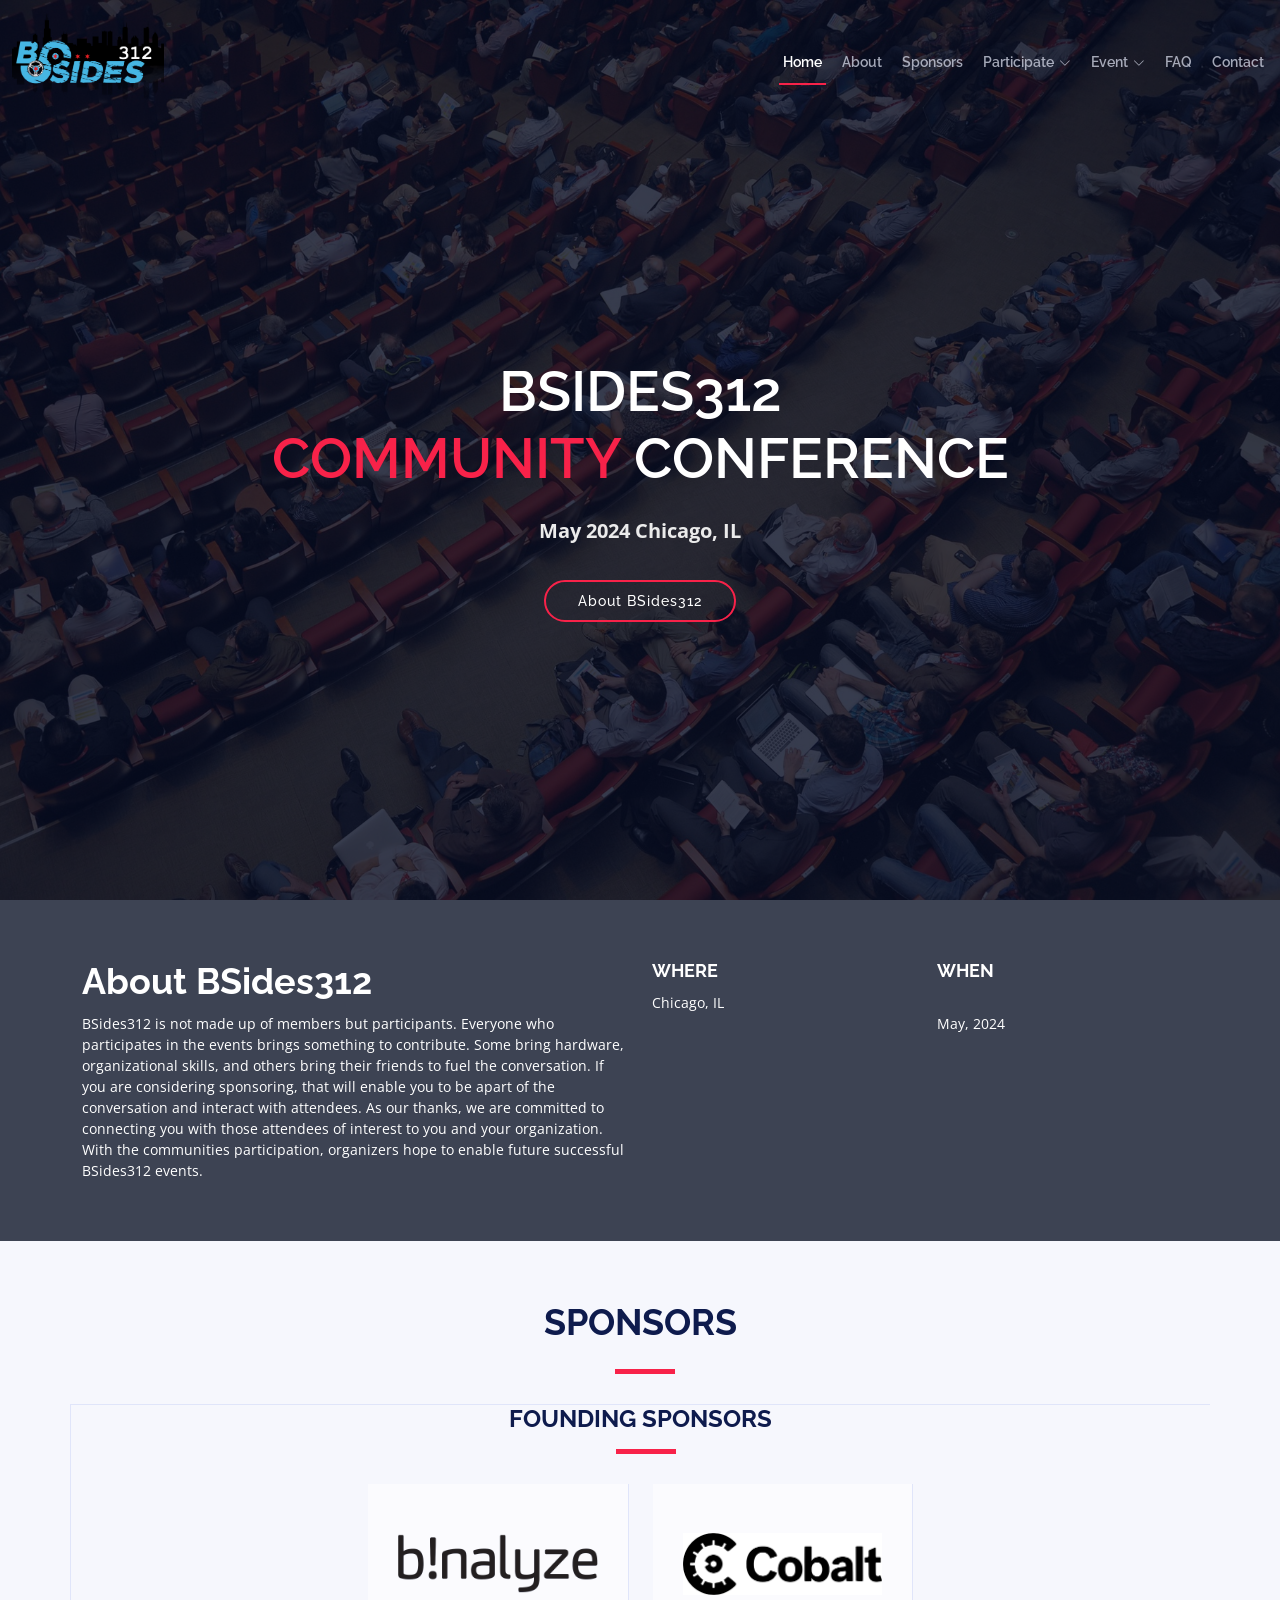
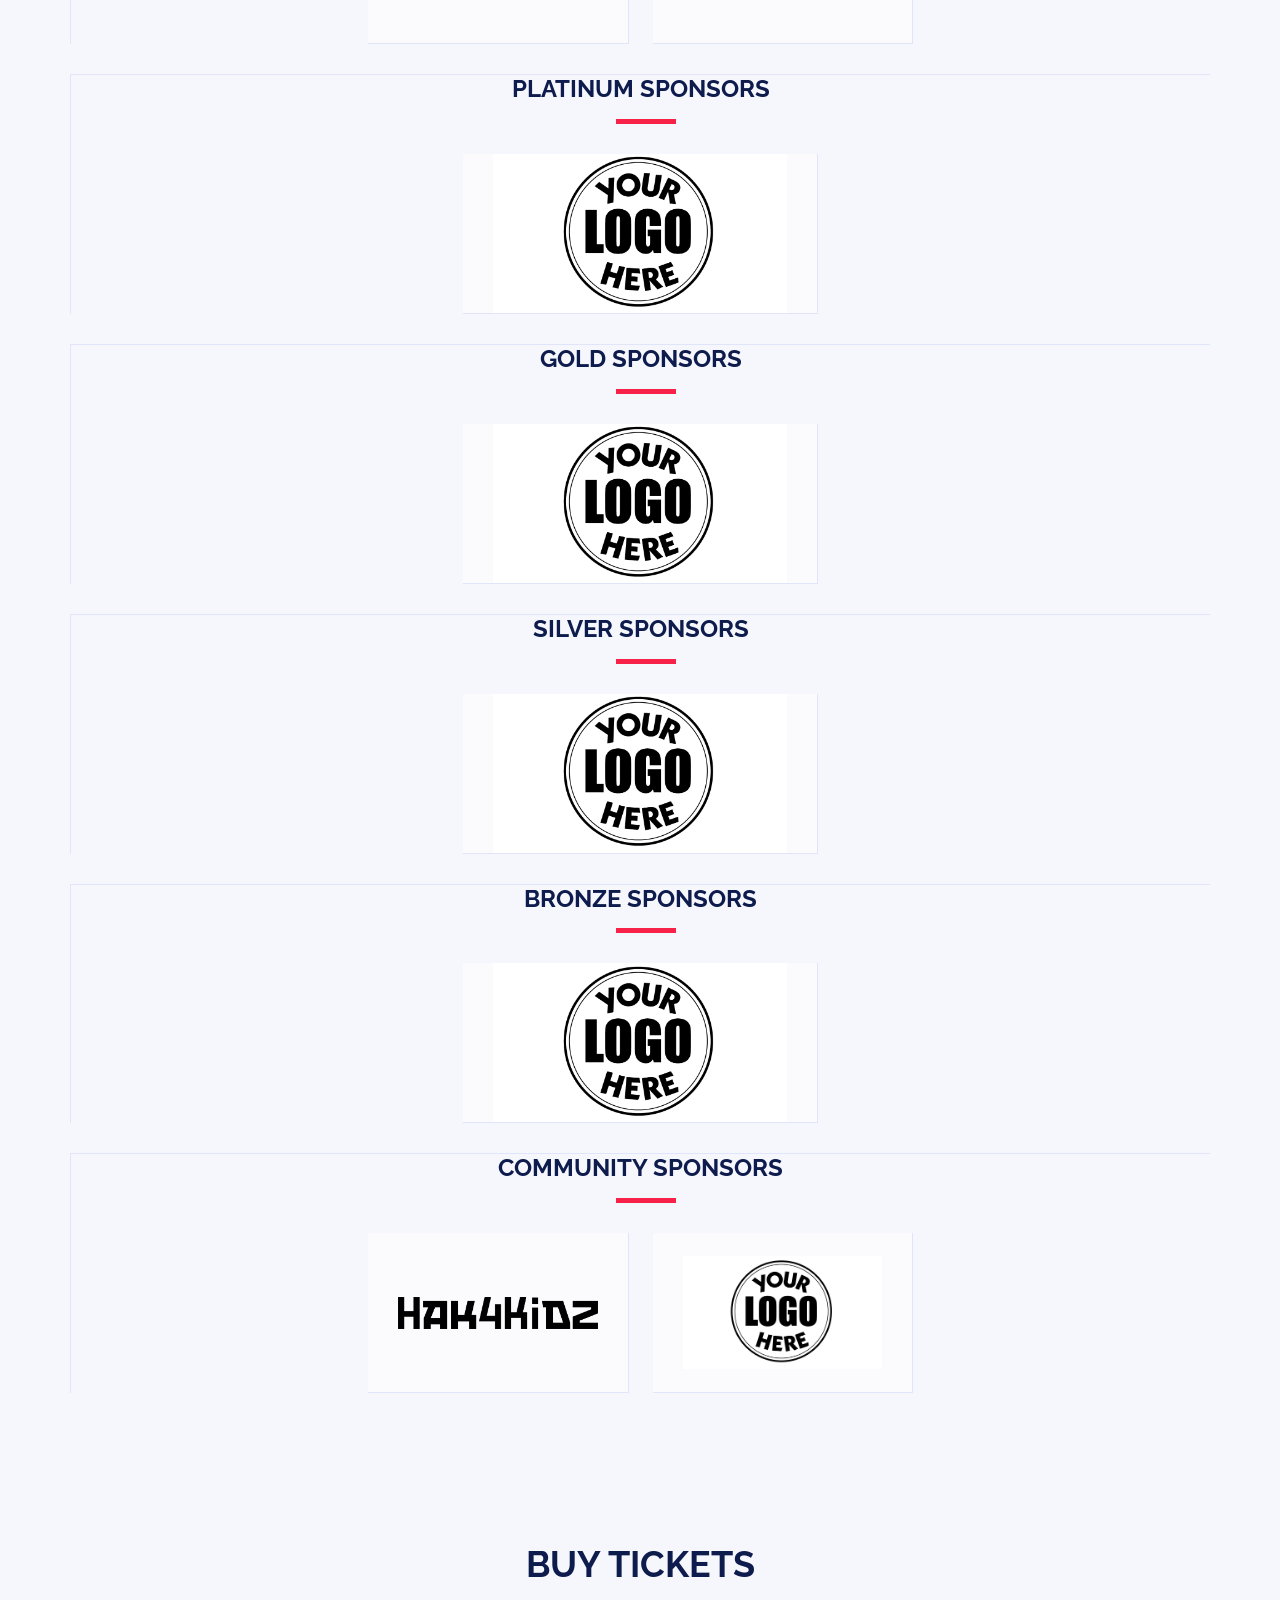
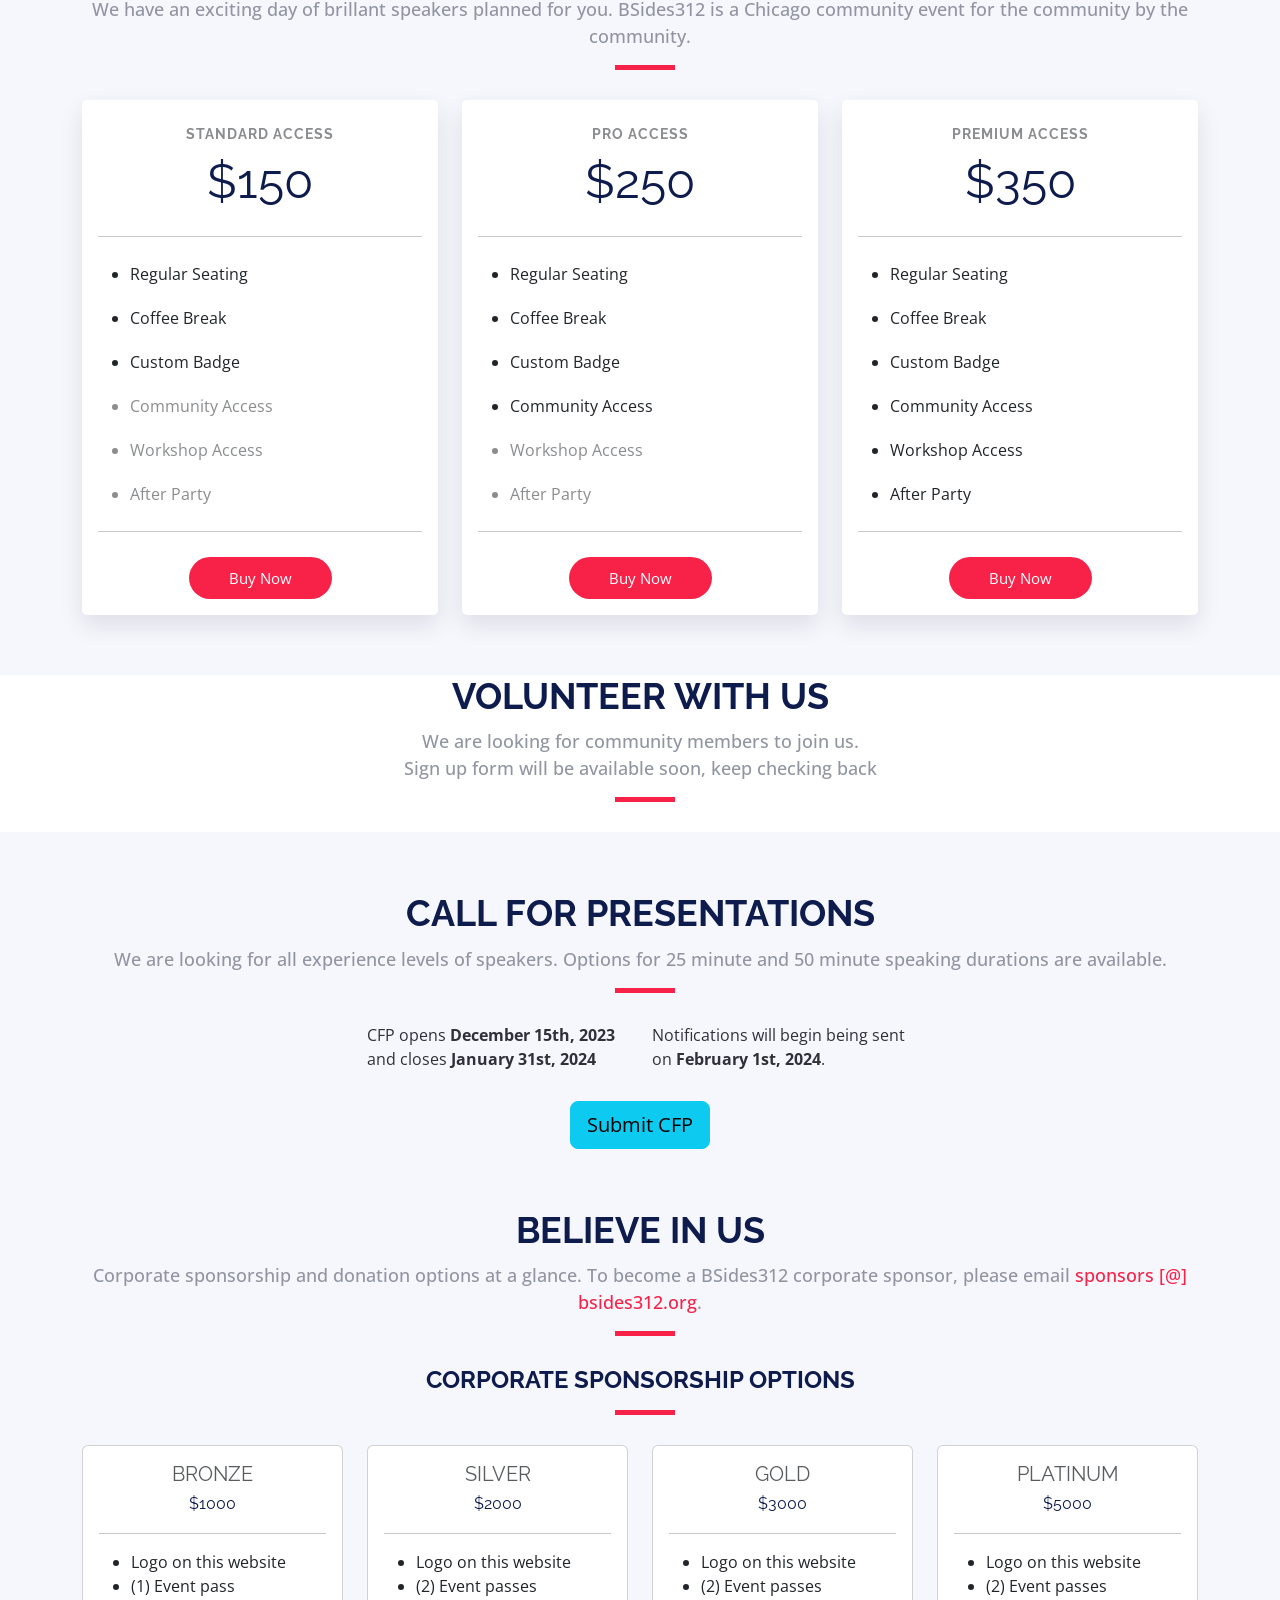
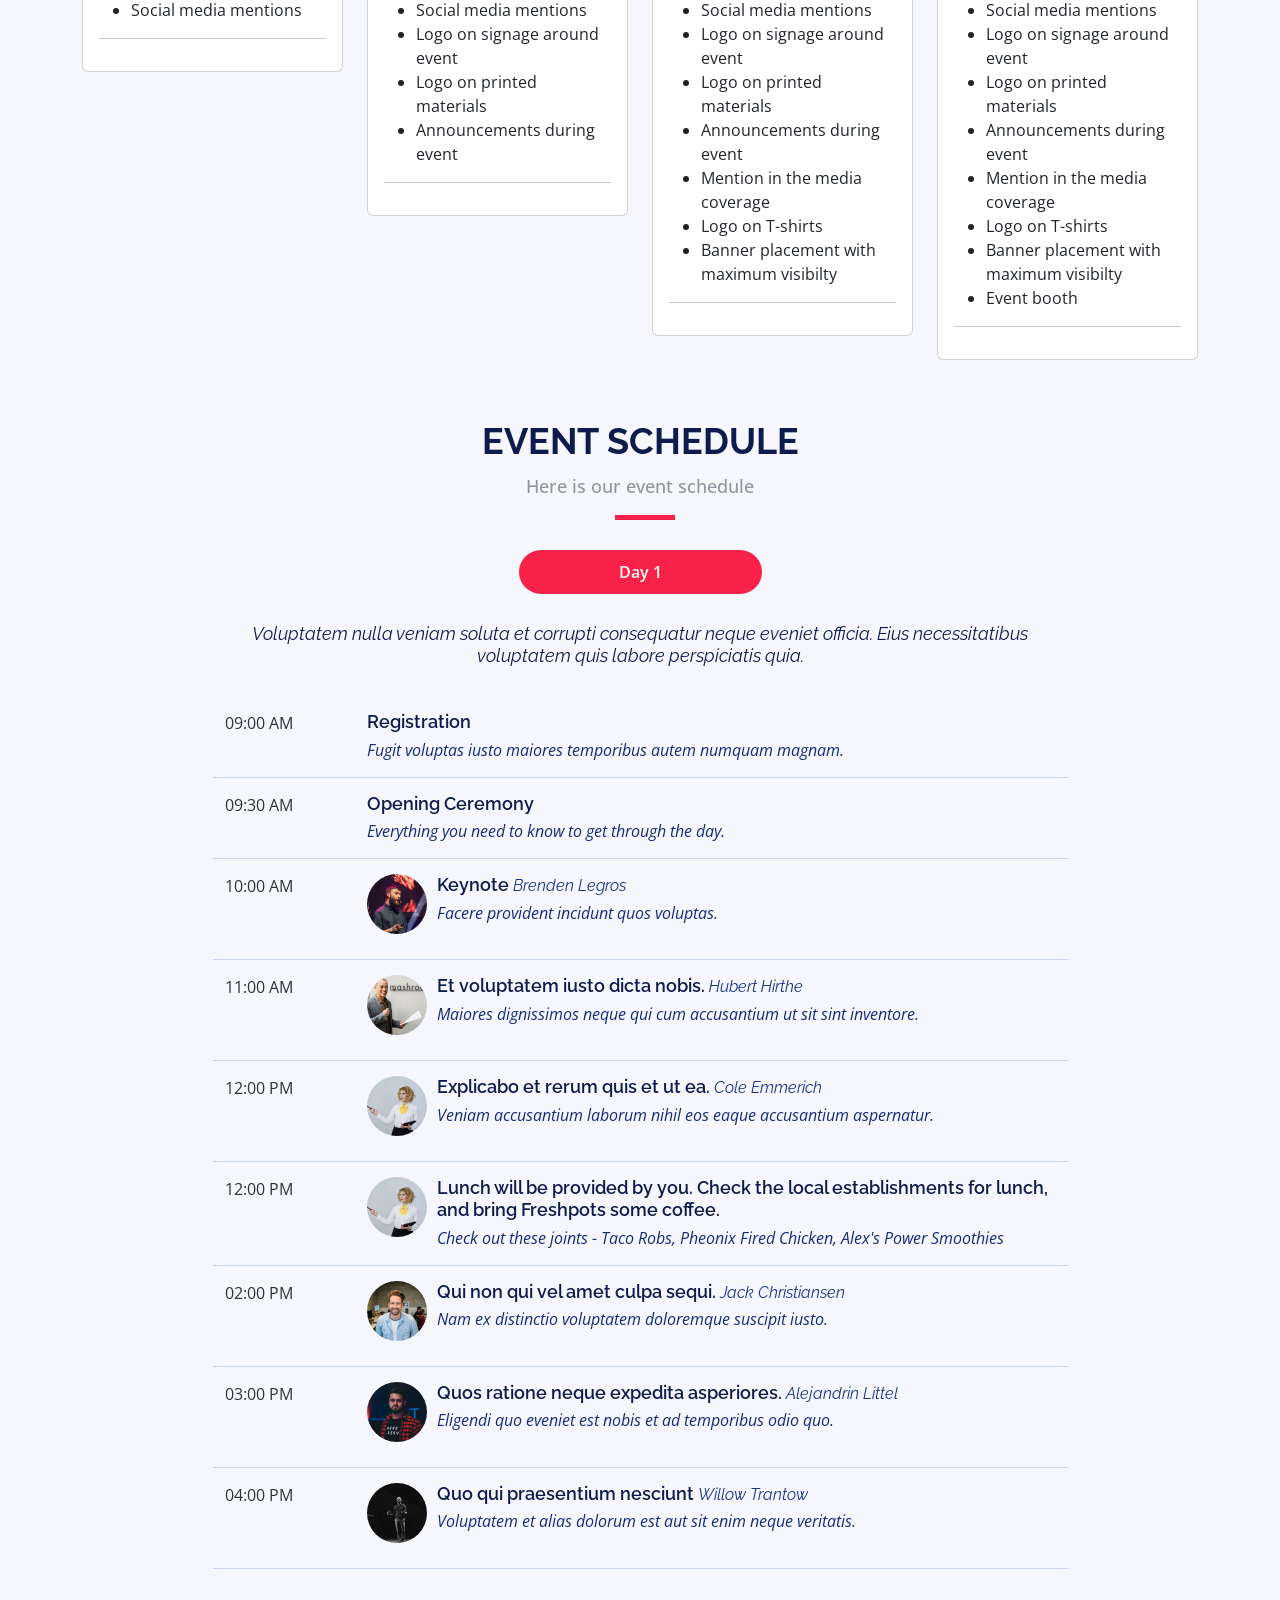
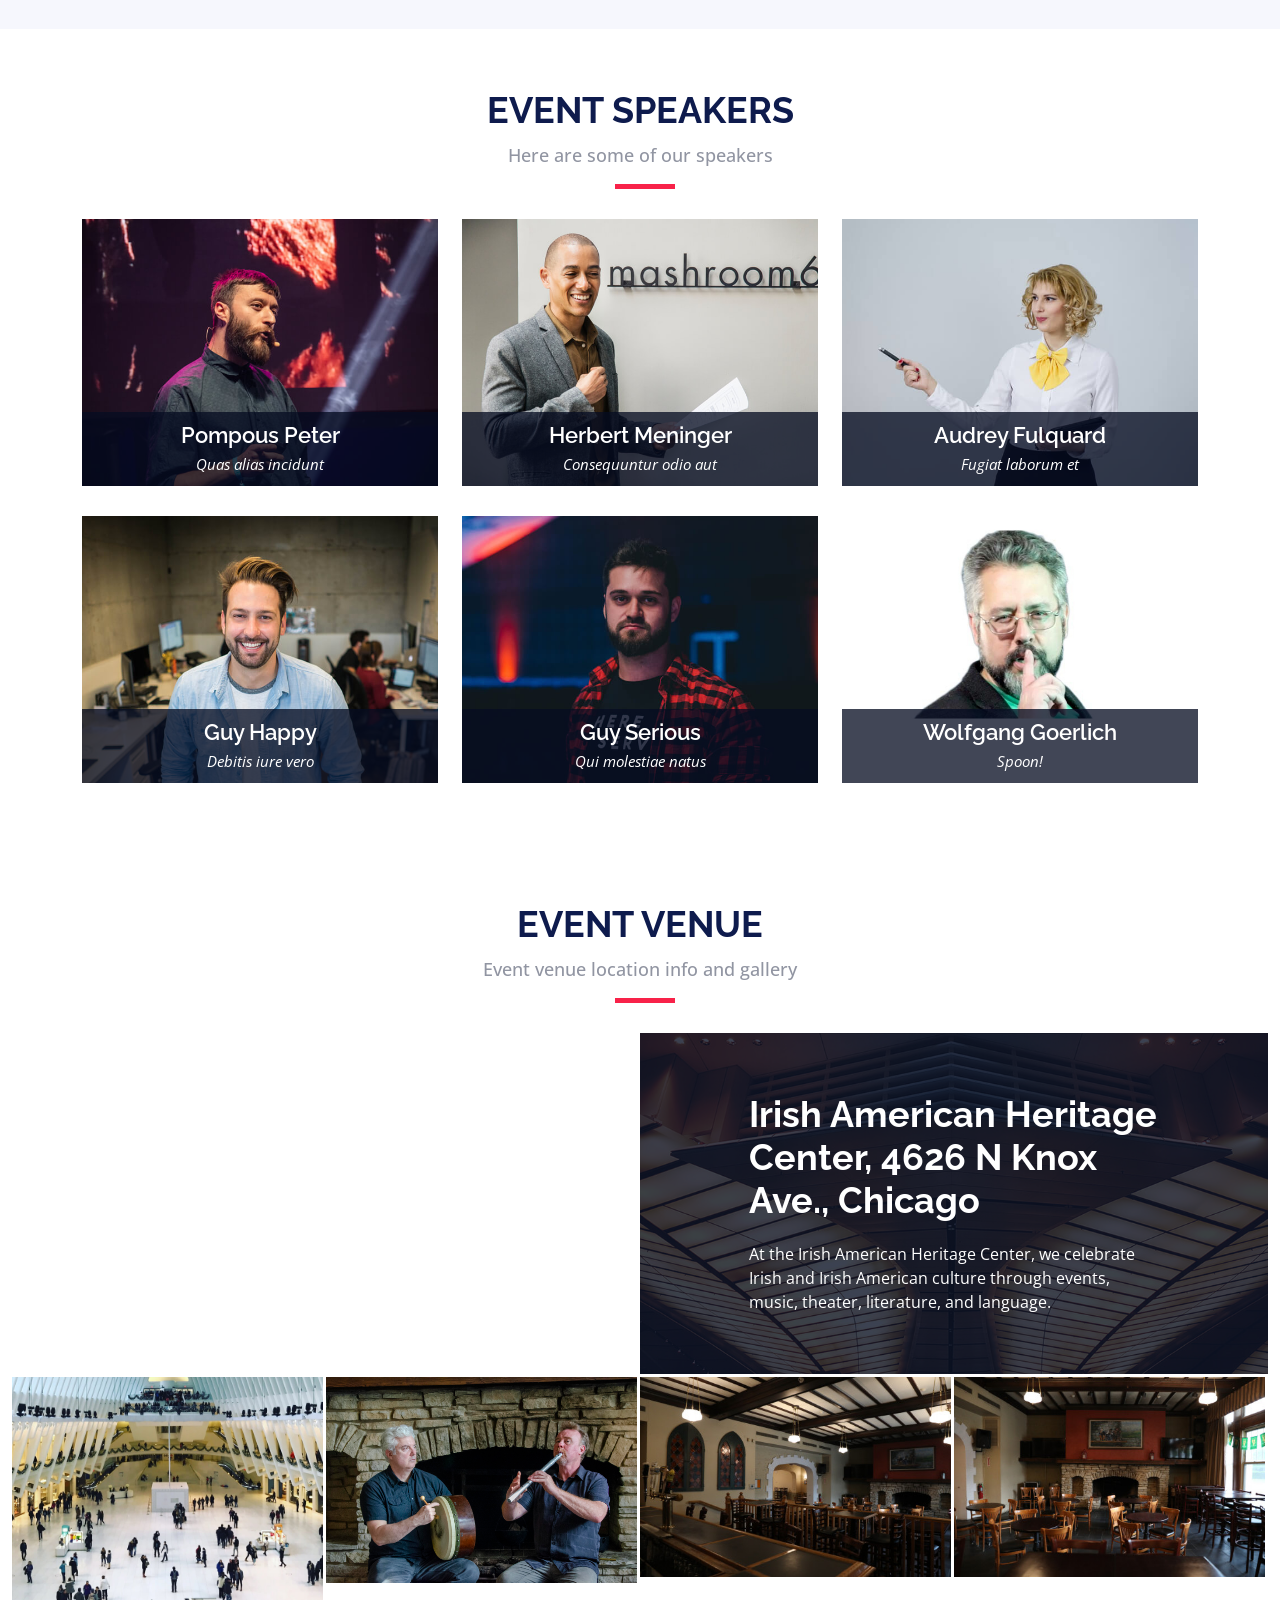
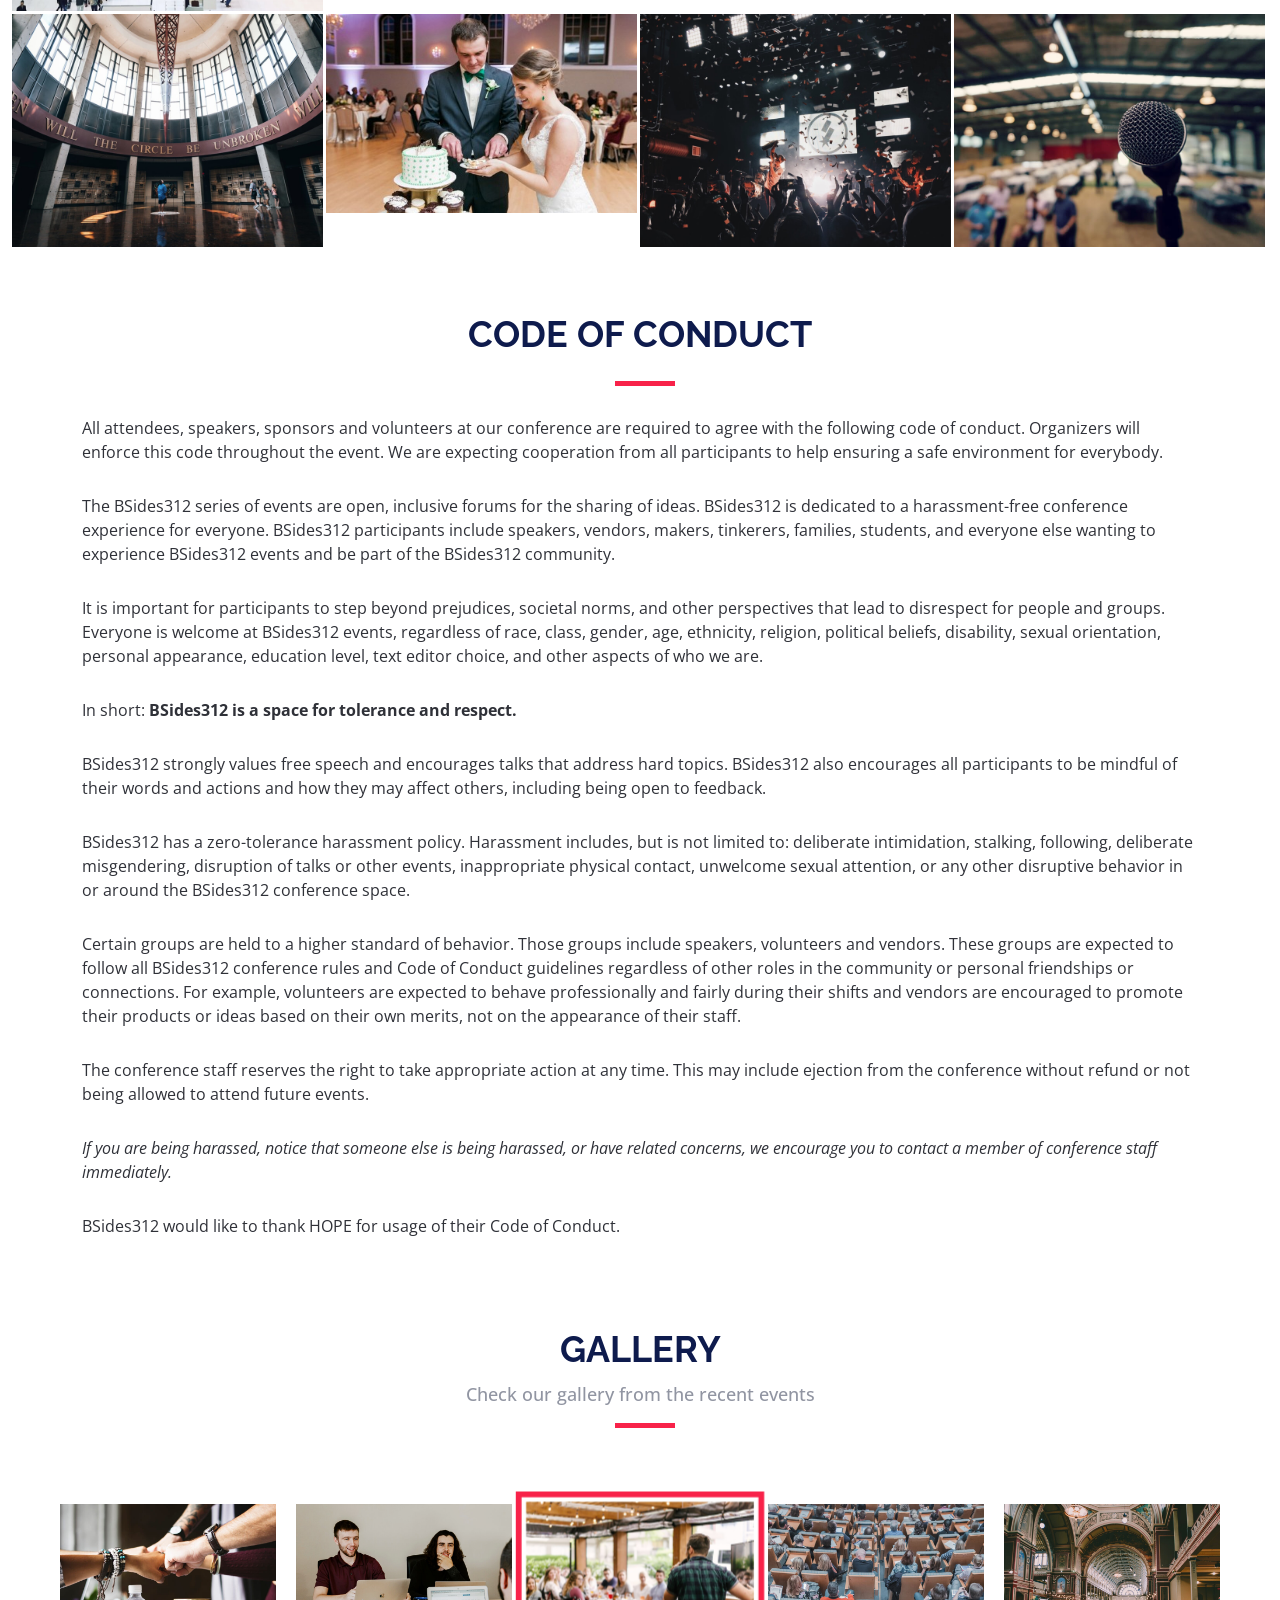
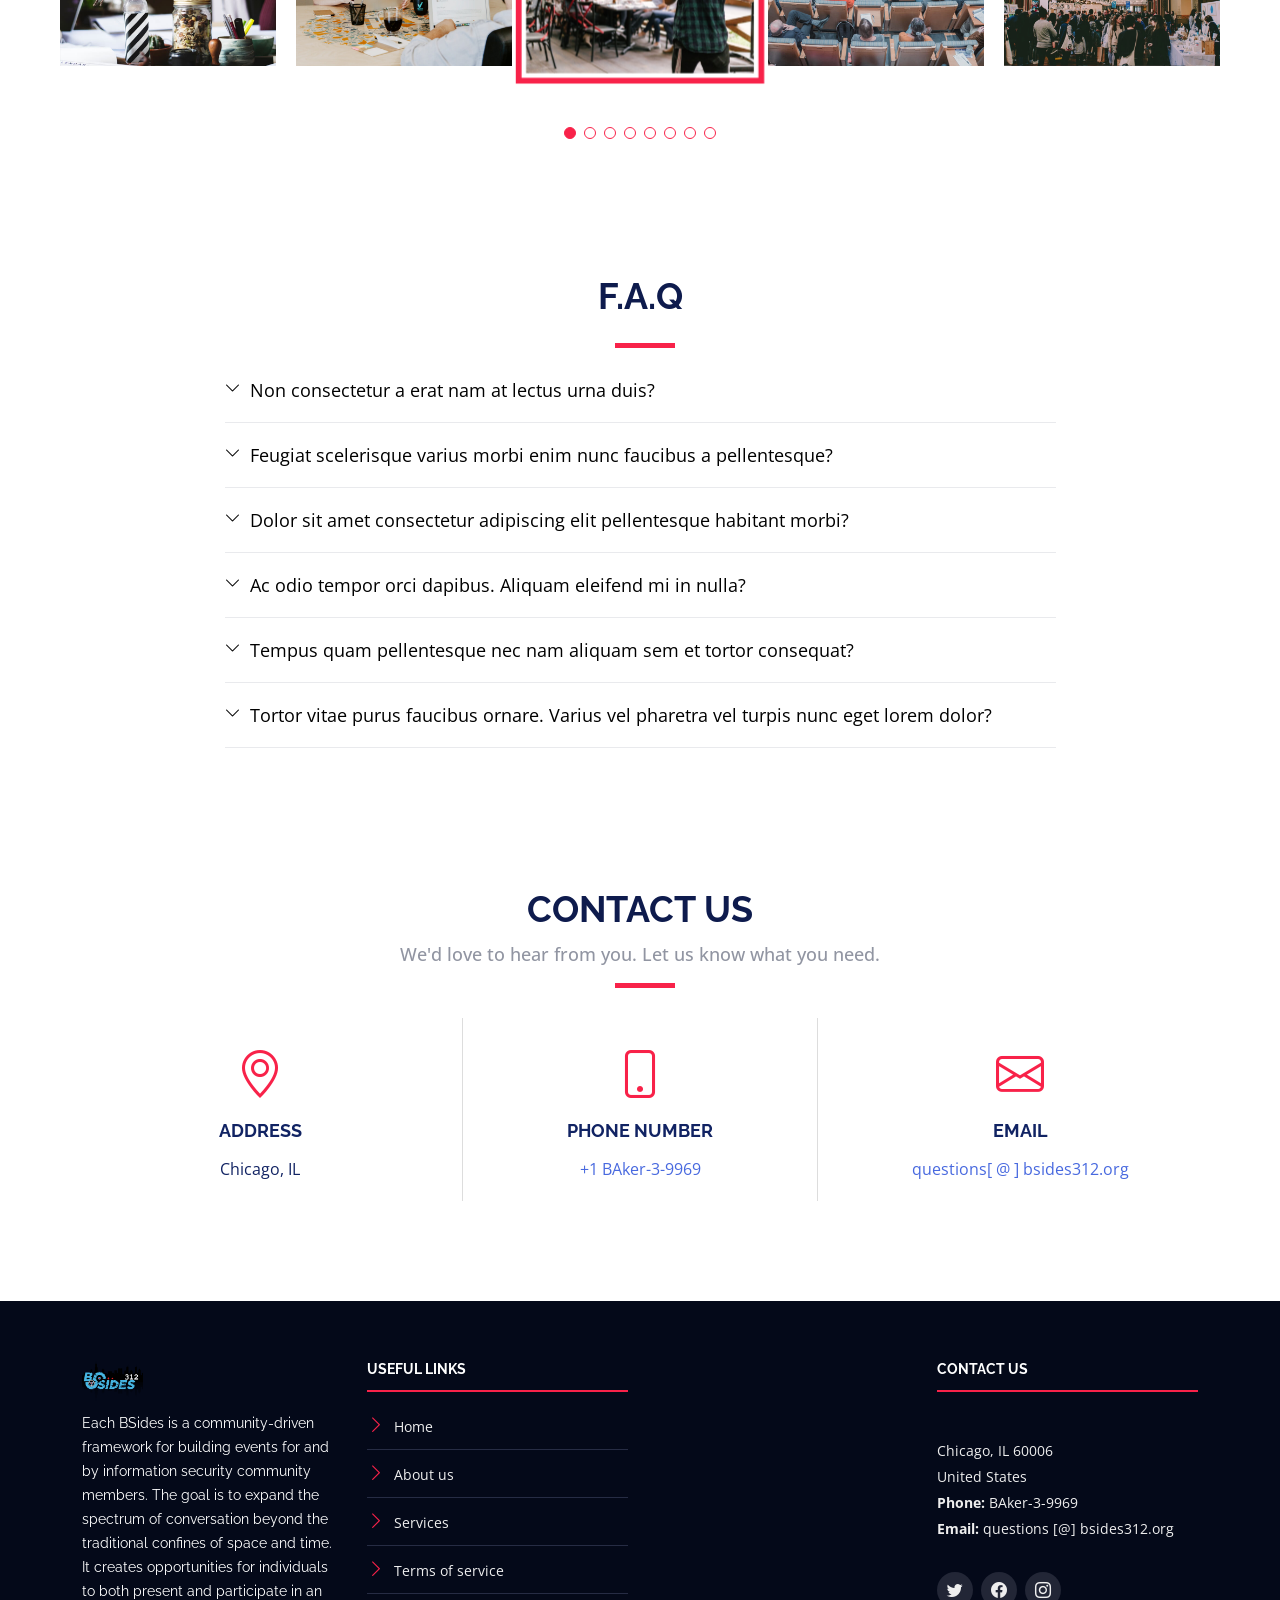
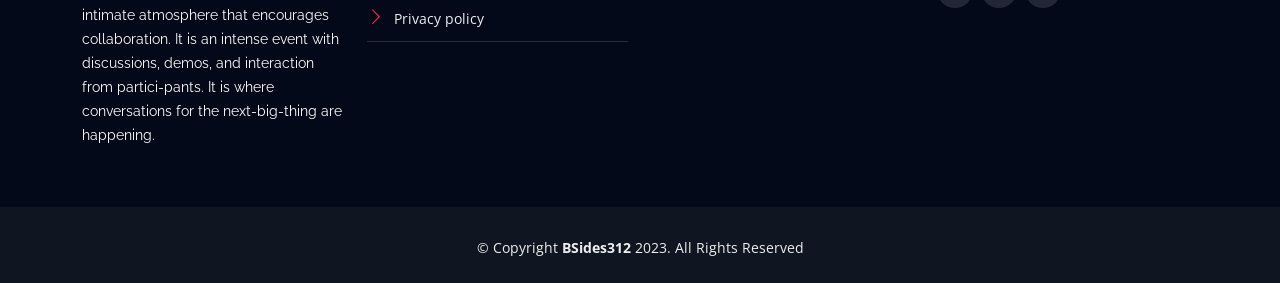
==== commit 0ff29431: "Update index.html" ====
--- a/wwwdev/index.html
+++ b/wwwdev/index.html
@@ -75,7 +75,6 @@
             <li><a class="nav-link scrollto" href="#gallery">Gallery</a></li>
             <li><a class="nav-link scrollto" href="#venue">Venue</a></li>
             <li><a class="nav-link scrollto" href="#coc">Code of Conduct</a></li>
-            <li><a href=""></a></li>
           </ul>
         </li>
           <li><a class="nav-link scrollto" href="#faq">FAQ</a></li>
@@ -92,8 +91,8 @@
   <section id="hero">
     <div class="hero-container" data-aos="zoom-in" data-aos-delay="100">
       <h1 class="mb-4 pb-0">BSides312<br><span>Community</span> Conference</h1>
-      <p class="mb-4 pb-0">9-11 May, Special Venue Center, 123 Mockingbird Lane, Chicago</p>
-      <a href="https://www.youtube.com/watch?v=9uVBJXVIBmw" class="glightbox play-btn mb-4"></a>
+      <p class="mb-4 pb-0">May 2024  Chicago, IL</p>
+      <!-- <a href="https://www.youtube.com/watch?v=9uVBJXVIBmw" class="glightbox play-btn mb-4"></a> -->
       <a href="#about" class="about-btn scrollto">About BSides312</a>
     </div>
   </section><!-- End Hero Section -->
@@ -110,11 +109,11 @@
           </div>
           <div class="col-lg-3">
             <h3>Where</h3>
-            <p>Special Venue Center, Chicago</p>
+            <p>Chicago, IL</p>
           </div>
           <div class="col-lg-3">
             <h3>When</h3>
-            <p>Thursday to Saturday<br>9-11 May</p>
+            <p><br>May, 2024</p>
           </div>
         </div>
       </div>
@@ -1254,7 +1253,7 @@
             <div class="contact-address">
               <i class="bi bi-geo-alt"></i>
               <h3>Address</h3>
-              <address>123 Mockingbird Lane, Chicago, IL</address>
+              <address>Chicago, IL</address>
             </div>
           </div>
 
@@ -1314,7 +1313,7 @@
 
           <div class="col-lg-3 col-md-6 footer-info">
             <img src="assets/img/logo.png" alt="BSides312">
-            <p>Each BSides is a community-driven framework for building events for and by infor-mation security community members.  The goal is to expand the spectrum of conversa-tion beyond the traditional confines of space and time.  It creates opportunities for indi-viduals to both present and participate in an intimate atmosphere that encourages col-laboration. It is an intense event with discussions, demos, and interaction from partici-pants. It is where conversations for the next-big-thing are happening.</p>
+            <p>Each BSides is a community-driven framework for building events for and by information security community members.  The goal is to expand the spectrum of conversation beyond the traditional confines of space and time.  It creates opportunities for individuals to both present and participate in an intimate atmosphere that encourages collaboration. It is an intense event with discussions, demos, and interaction from partici-pants. It is where conversations for the next-big-thing are happening.</p>
           </div>
 
           <div class="col-lg-3 col-md-6 footer-links">
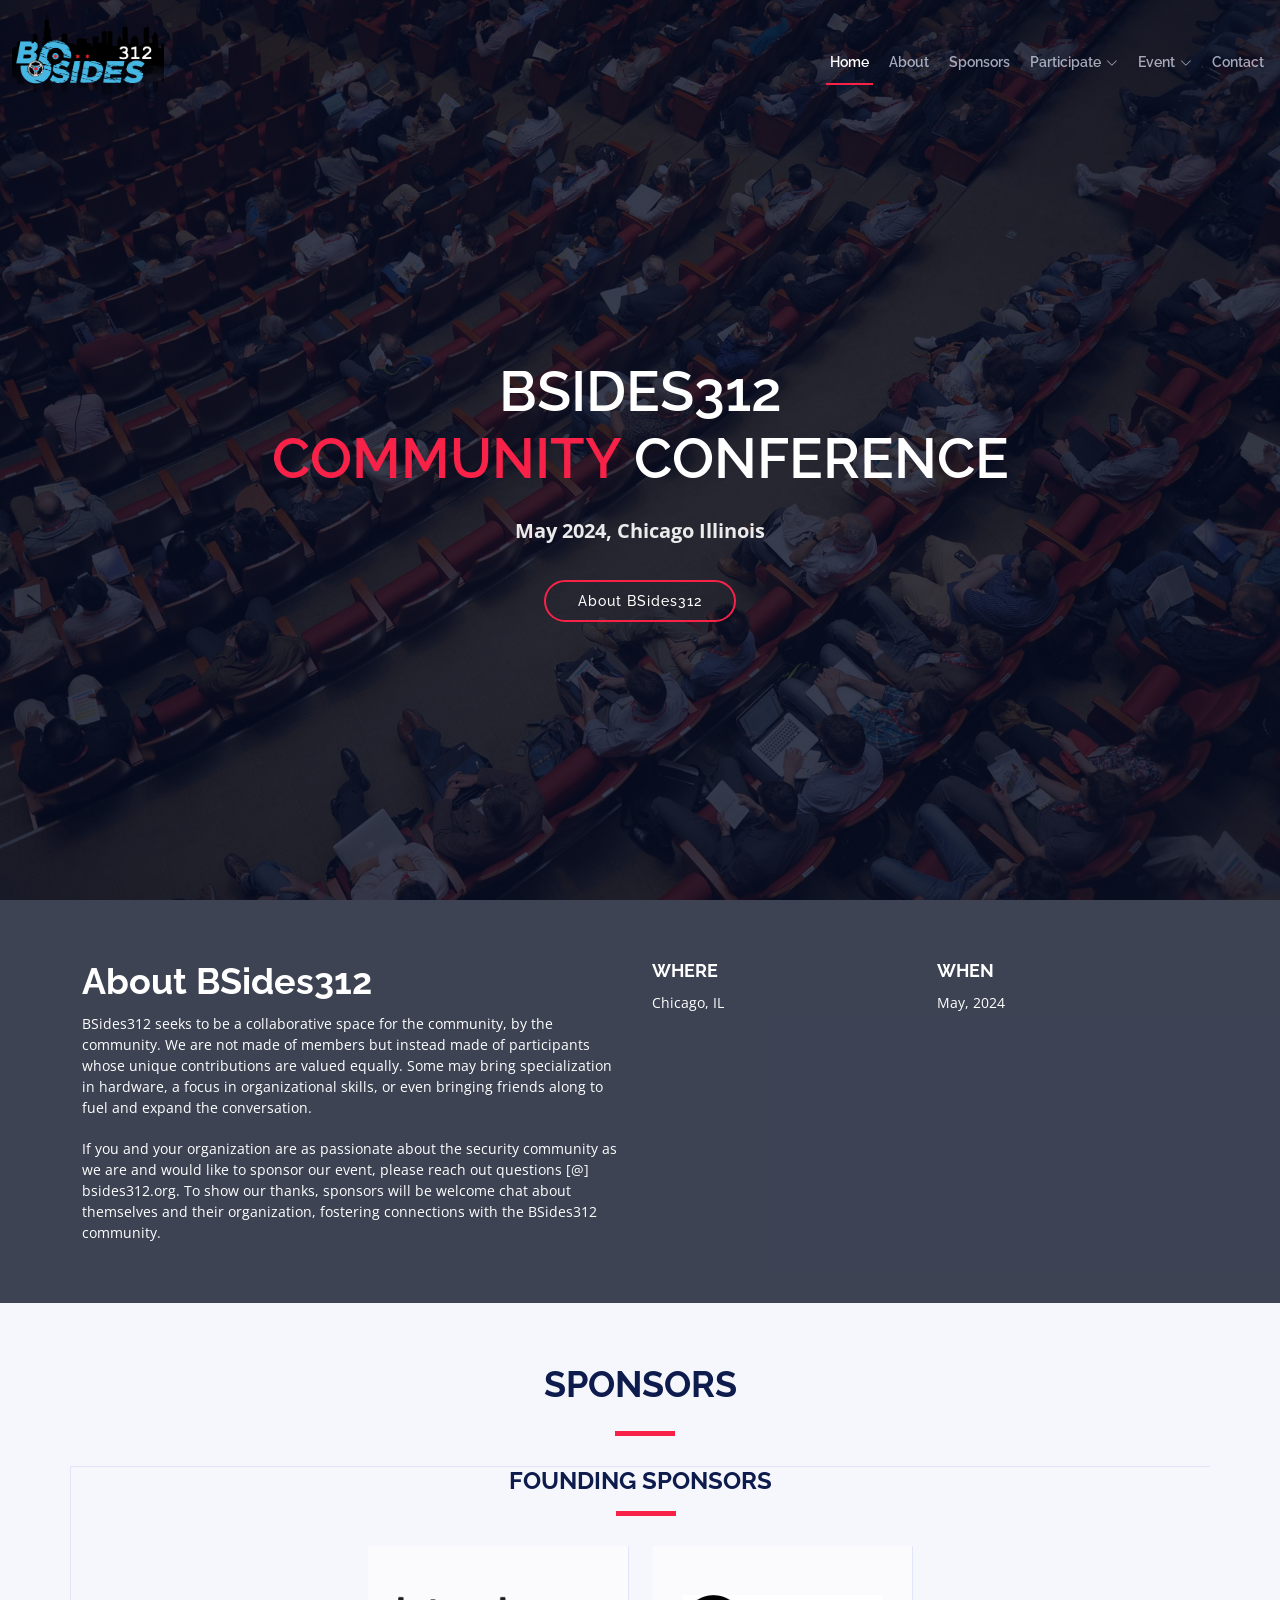
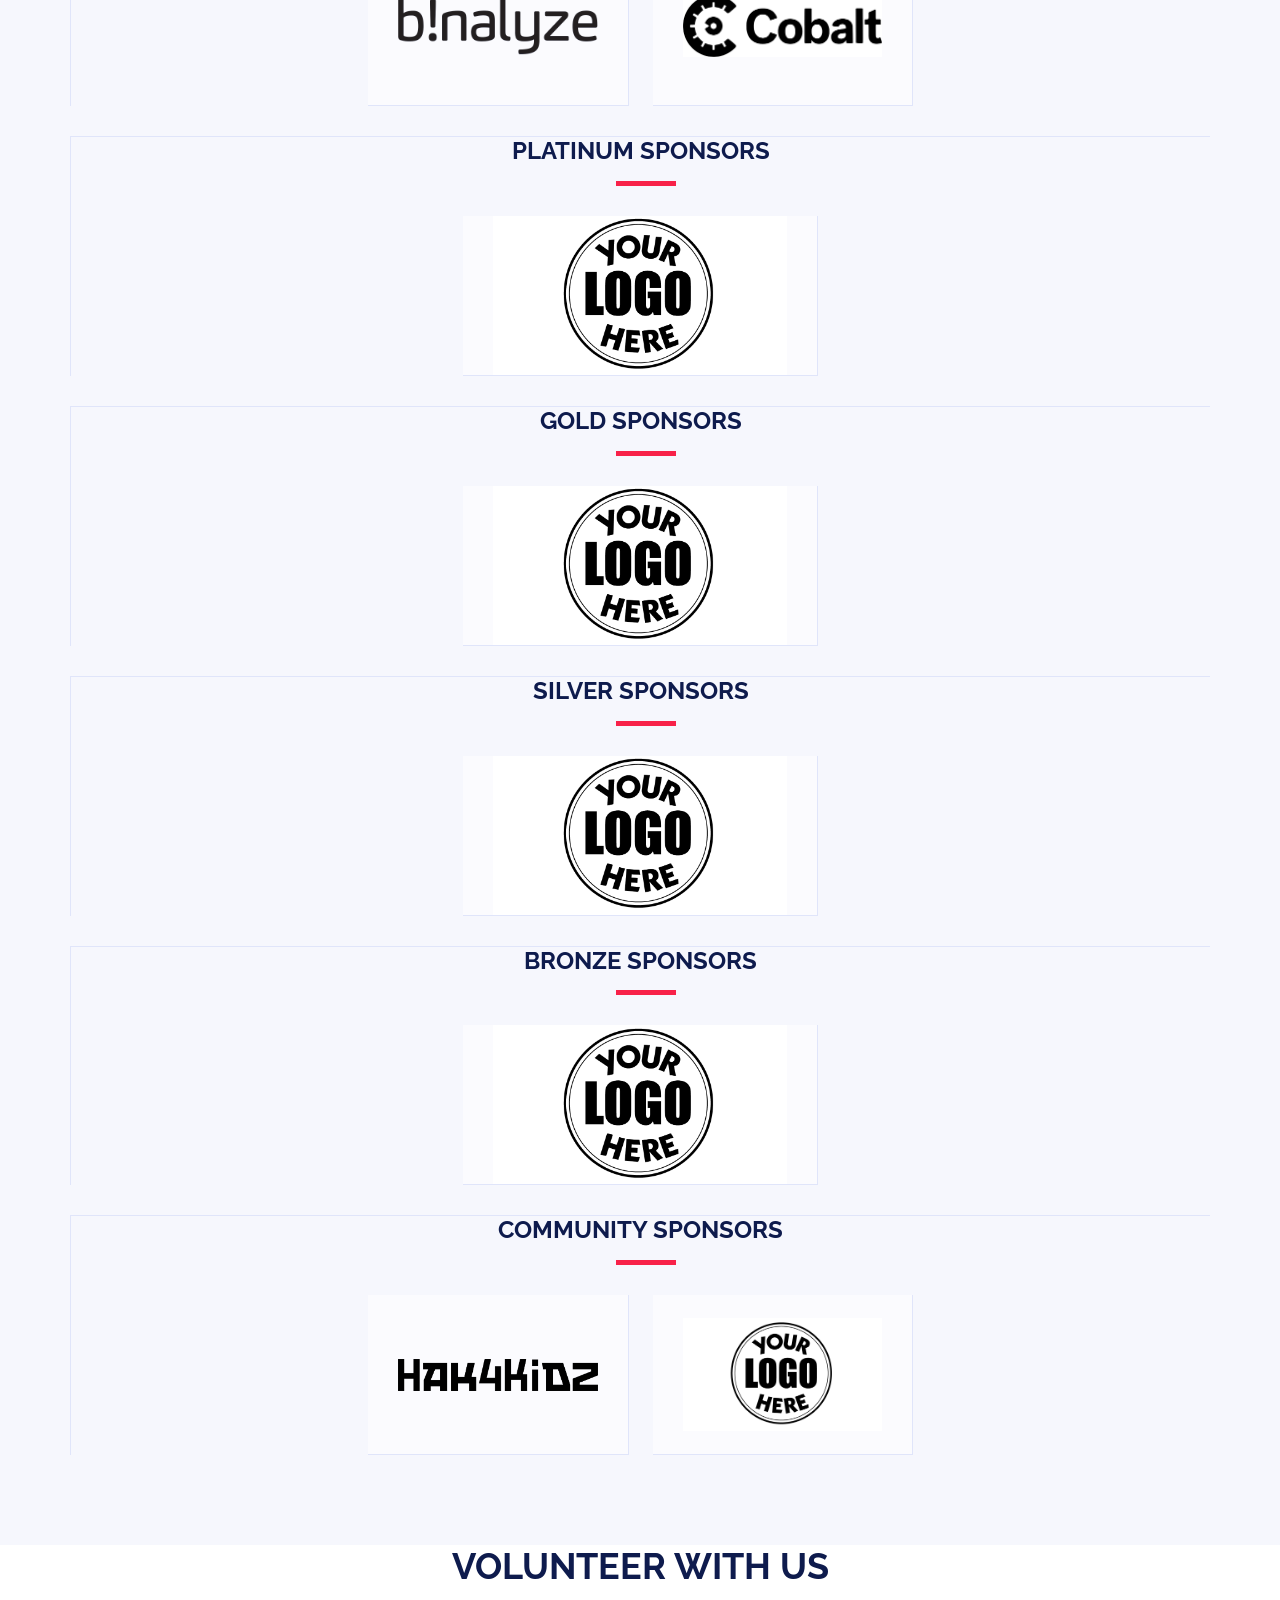
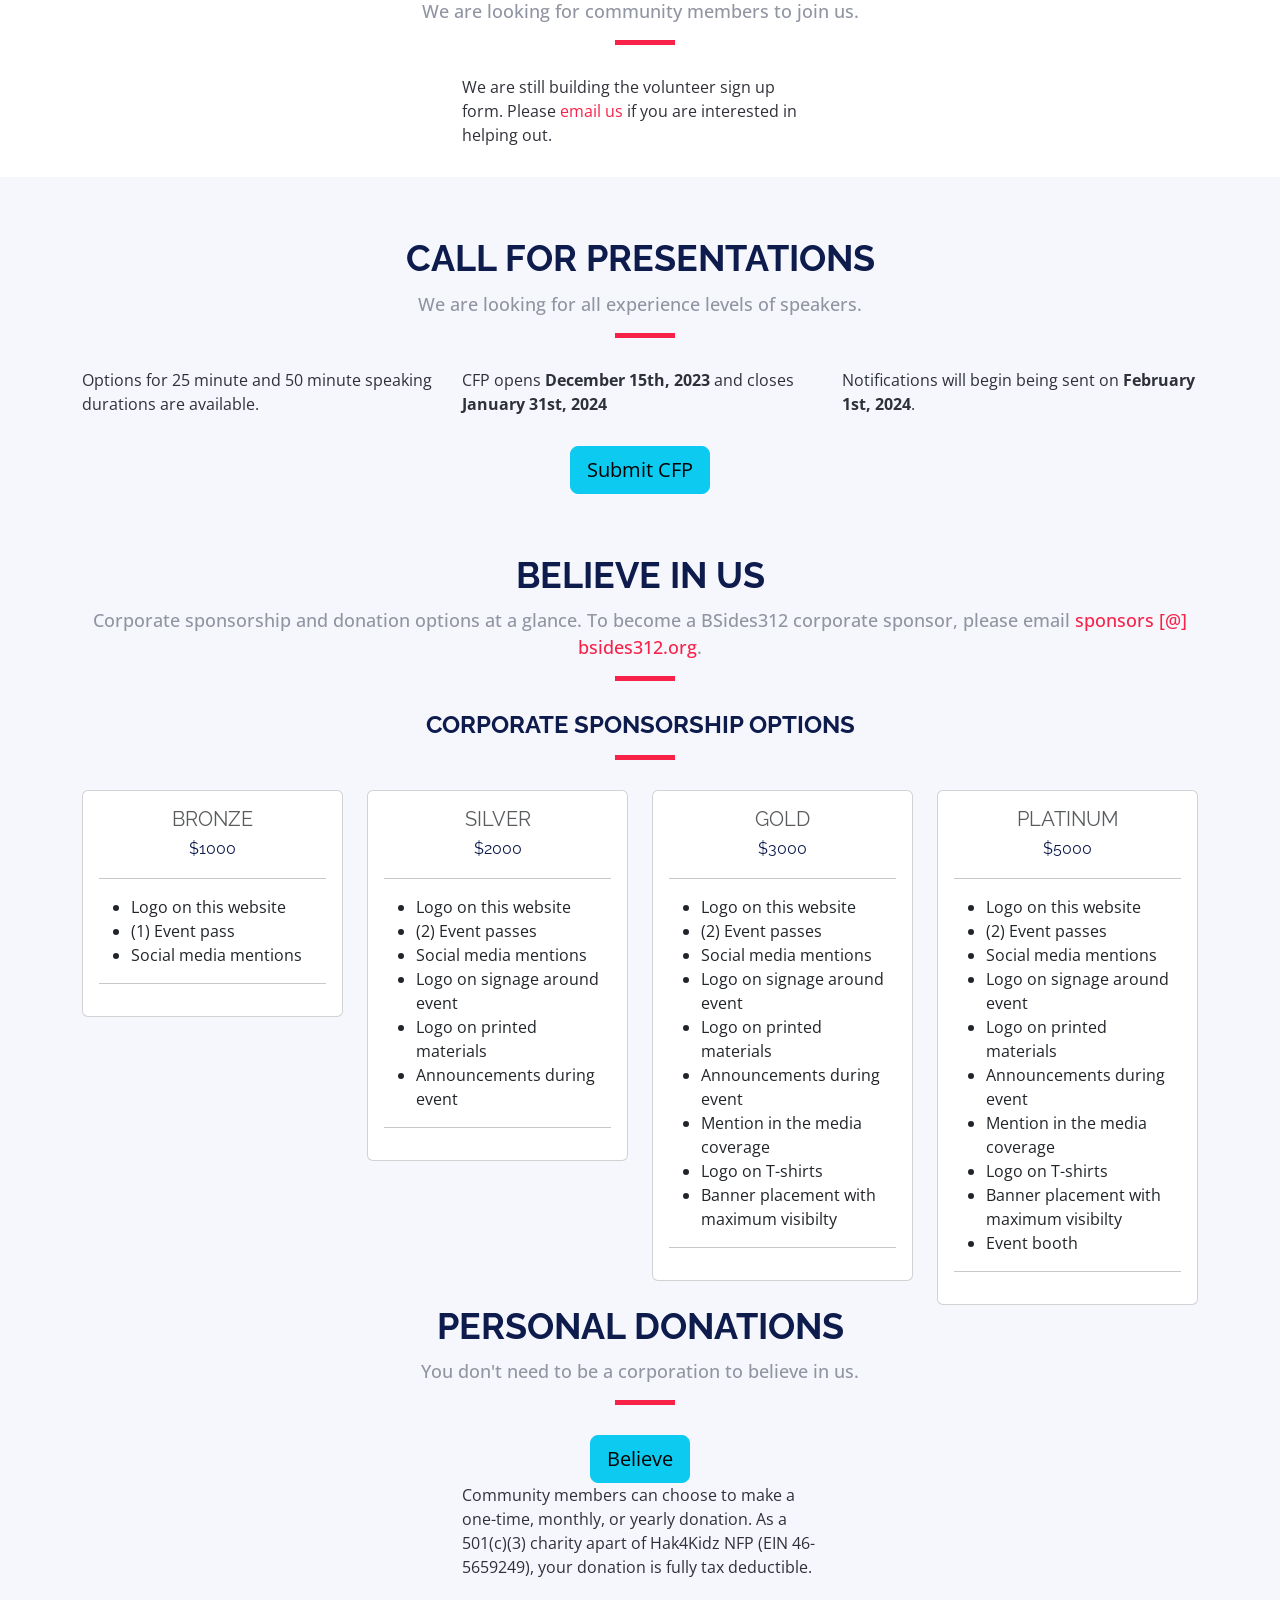
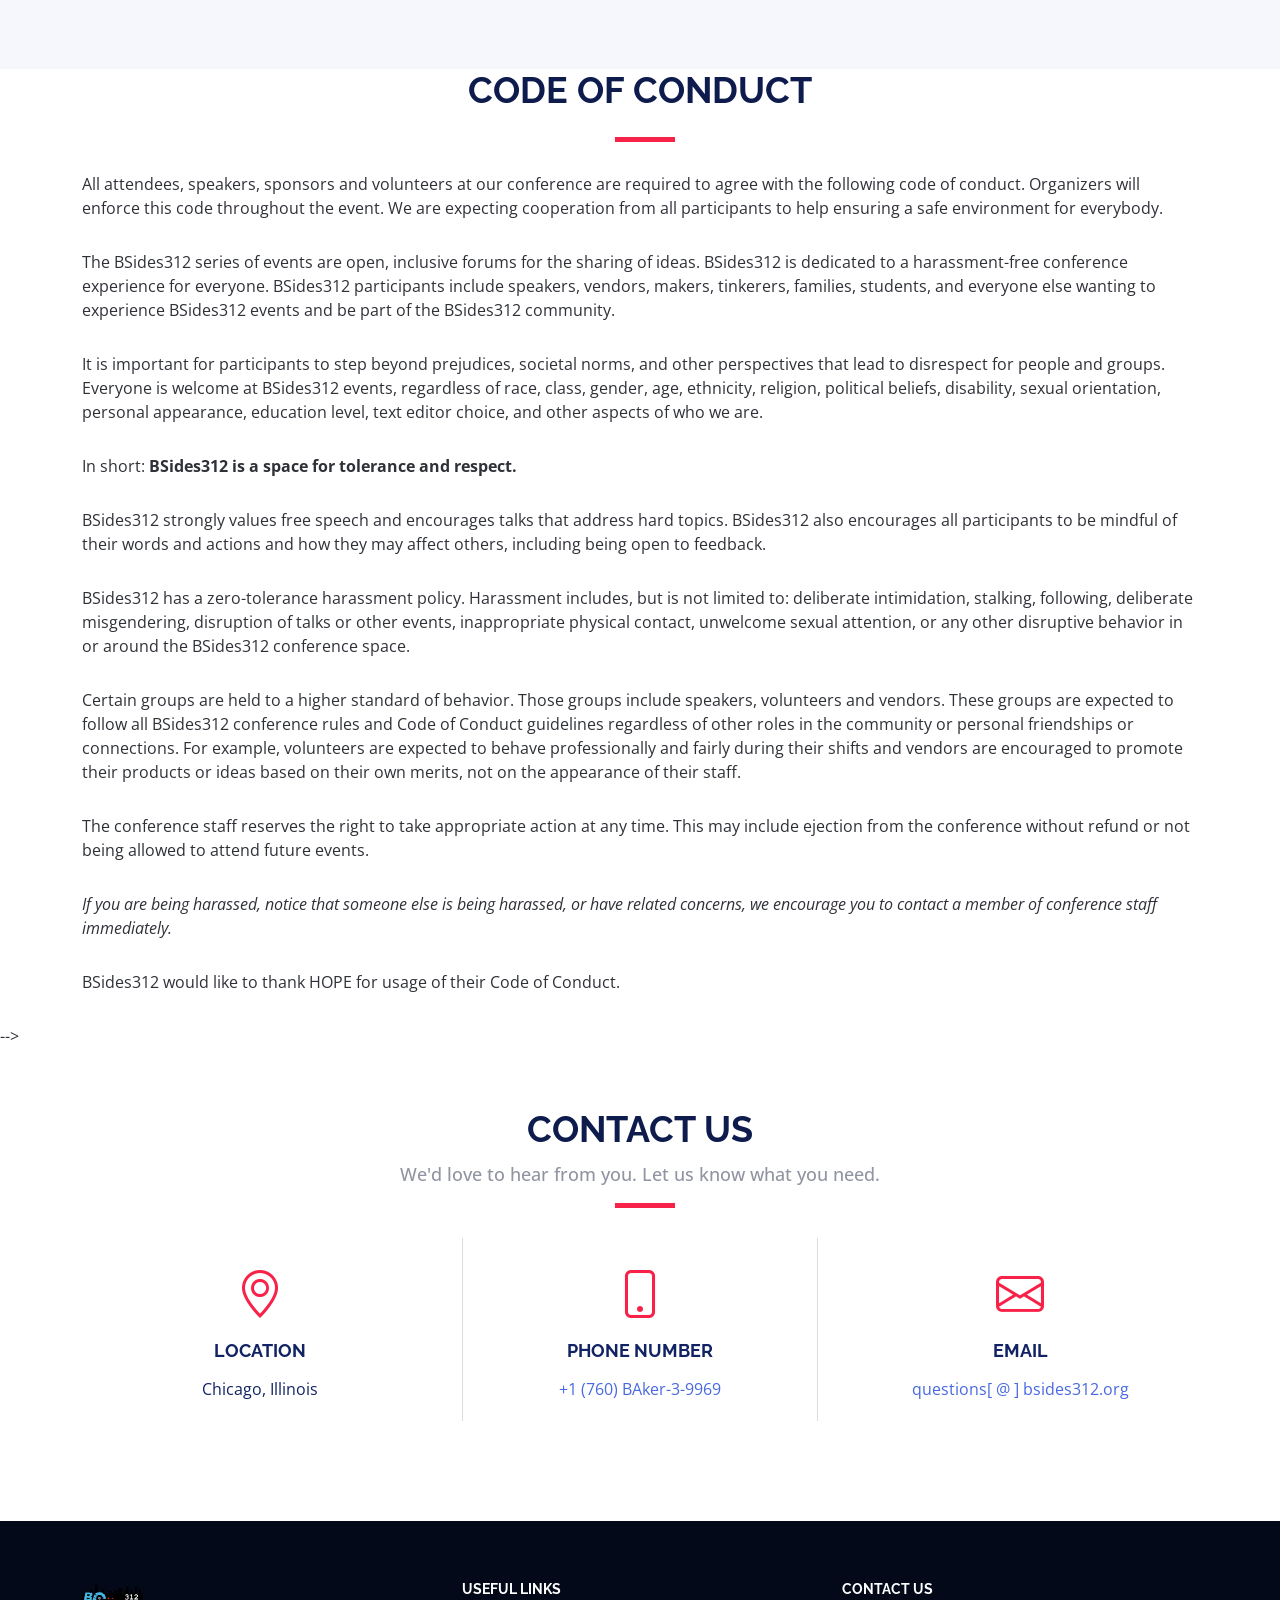
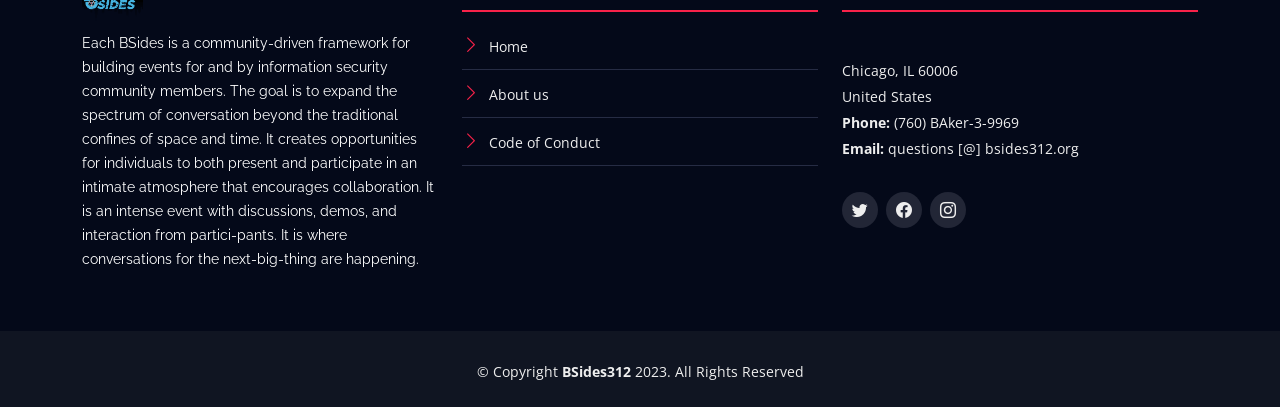
==== commit 1a5b2010: "final updates these are the final changes before going live." ====
--- a/wwwdev/index.html
+++ b/wwwdev/index.html
@@ -53,7 +53,6 @@
         <ul>
           <li><a class="nav-link scrollto active" href="#hero">Home</a></li>
           <li><a class="nav-link scrollto" href="#about">About</a></li>
-          <!-- <li><a class="nav-link scrollto" href="#hotels">Hotels</a></li> -->
           <li><a class="nav-link scrollto" href="#supporters">Sponsors</a></li>
           <li class="dropdown"><a class="nav-link scrollto" href="#"><span>Participate</span> <i class="bi bi-chevron-down"></i></a>
             <ul>
@@ -70,14 +69,9 @@
         </li>
           <li class="dropdown"><a href=""><span>Event</span> <i class="bi bi-chevron-down"></i></a>
           <ul>
-            <li><a class="nav-link scrollto" href="#schedule">Schedule</a></li>
-            <li><a class="nav-link scrollto" href="#speakers">Speakers</a></li>
-            <li><a class="nav-link scrollto" href="#gallery">Gallery</a></li>
-            <li><a class="nav-link scrollto" href="#venue">Venue</a></li>
             <li><a class="nav-link scrollto" href="#coc">Code of Conduct</a></li>
           </ul>
         </li>
-          <li><a class="nav-link scrollto" href="#faq">FAQ</a></li>
           <li><a class="nav-link scrollto" href="#contact">Contact</a></li>
         </ul>
         <i class="bi bi-list mobile-nav-toggle"></i>
@@ -91,7 +85,7 @@
   <section id="hero">
     <div class="hero-container" data-aos="zoom-in" data-aos-delay="100">
       <h1 class="mb-4 pb-0">BSides312<br><span>Community</span> Conference</h1>
-      <p class="mb-4 pb-0">May 2024  Chicago, IL</p>
+      <p class="mb-4 pb-0">May 2024,  Chicago Illinois</p>
       <!-- <a href="https://www.youtube.com/watch?v=9uVBJXVIBmw" class="glightbox play-btn mb-4"></a> -->
       <a href="#about" class="about-btn scrollto">About BSides312</a>
     </div>
@@ -105,7 +99,9 @@
         <div class="row">
           <div class="col-lg-6">
             <h2>About BSides312</h2>
-            <p>BSides312 is not made up of members but participants.  Everyone who participates in the events brings something to contribute.  Some bring hardware, organizational skills, and others bring their friends to fuel the conversation.  If you are considering sponsoring, that will enable you to be apart of the conversation and interact with attendees. As our thanks, we are committed to connecting you with those attendees of interest to you and your organization.  With the communities participation, organizers hope to enable future successful BSides312 events.</p>
+            <p>BSides312 seeks to be a collaborative space for the community, by the community.  We are not made of members but instead made of participants whose unique contributions are valued equally.  Some may bring specialization in hardware, a focus in organizational skills, or even bringing friends along to fuel and expand the conversation.</p>
+
+            <p>If you and your organization are as passionate about the security community as we are and would like to sponsor our event, please reach out questions [@] bsides312.org. To show our thanks, sponsors will be welcome chat about themselves and their organization, fostering connections with the BSides312 community.</p>
           </div>
           <div class="col-lg-3">
             <h3>Where</h3>
@@ -113,7 +109,7 @@
           </div>
           <div class="col-lg-3">
             <h3>When</h3>
-            <p><br>May, 2024</p>
+            <p>May, 2024</p>
           </div>
         </div>
       </div>
@@ -244,120 +240,6 @@
 
    <!-- ======= Participate Section ======= -->
 
-    <!-- ======= DROP-DOWN Buy Ticket Section ======= -->
-    <section id="buy-tickets" class="section-with-bg">
-      <div class="container" data-aos="fade-up">
-
-        <div class="section-header">
-          <h2>Buy Tickets</h2>
-          <p>We have an exciting day of brillant speakers planned for you. BSides312 is a Chicago community event for the community by the community.</p>
-        </div>
-
-        <div class="row">
-          <div class="col-lg-4" data-aos="fade-up" data-aos-delay="100">
-            <div class="card mb-5 mb-lg-0">
-              <div class="card-body">
-                <h5 class="card-title text-muted text-uppercase text-center">Standard Access</h5>
-                <h6 class="card-price text-center">$150</h6>
-                <hr>
-                <ul class="fa-ul">
-                  <li><span class="fa-li"><i class="fa fa-check"></i></span>Regular Seating</li>
-                  <li><span class="fa-li"><i class="fa fa-check"></i></span>Coffee Break</li>
-                  <li><span class="fa-li"><i class="fa fa-check"></i></span>Custom Badge</li>
-                  <li class="text-muted"><span class="fa-li"><i class="fa fa-times"></i></span>Community Access</li>
-                  <li class="text-muted"><span class="fa-li"><i class="fa fa-times"></i></span>Workshop Access</li>
-                  <li class="text-muted"><span class="fa-li"><i class="fa fa-times"></i></span>After Party</li>
-                </ul>
-                <hr>
-                <div class="text-center">
-                  <button type="button" class="btn" data-bs-toggle="modal" data-bs-target="#buy-ticket-modal" data-ticket-type="standard-access">Buy Now</button>
-                </div>
-              </div>
-            </div>
-          </div>
-          <div class="col-lg-4" data-aos="fade-up" data-aos-delay="200">
-            <div class="card mb-5 mb-lg-0">
-              <div class="card-body">
-                <h5 class="card-title text-muted text-uppercase text-center">Pro Access</h5>
-                <h6 class="card-price text-center">$250</h6>
-                <hr>
-                <ul class="fa-ul">
-                  <li><span class="fa-li"><i class="fa fa-check"></i></span>Regular Seating</li>
-                  <li><span class="fa-li"><i class="fa fa-check"></i></span>Coffee Break</li>
-                  <li><span class="fa-li"><i class="fa fa-check"></i></span>Custom Badge</li>
-                  <li><span class="fa-li"><i class="fa fa-check"></i></span>Community Access</li>
-                  <li class="text-muted"><span class="fa-li"><i class="fa fa-times"></i></span>Workshop Access</li>
-                  <li class="text-muted"><span class="fa-li"><i class="fa fa-times"></i></span>After Party</li>
-                </ul>
-                <hr>
-                <div class="text-center">
-                  <button type="button" class="btn" data-bs-toggle="modal" data-bs-target="#buy-ticket-modal" data-ticket-type="pro-access">Buy Now</button>
-                </div>
-              </div>
-            </div>
-          </div>
-          <!-- Pro Tier -->
-          <div class="col-lg-4" data-aos="fade-up" data-aos-delay="300">
-            <div class="card">
-              <div class="card-body">
-                <h5 class="card-title text-muted text-uppercase text-center">Premium Access</h5>
-                <h6 class="card-price text-center">$350</h6>
-                <hr>
-                <ul class="fa-ul">
-                  <li><span class="fa-li"><i class="fa fa-check"></i></span>Regular Seating</li>
-                  <li><span class="fa-li"><i class="fa fa-check"></i></span>Coffee Break</li>
-                  <li><span class="fa-li"><i class="fa fa-check"></i></span>Custom Badge</li>
-                  <li><span class="fa-li"><i class="fa fa-check"></i></span>Community Access</li>
-                  <li><span class="fa-li"><i class="fa fa-check"></i></span>Workshop Access</li>
-                  <li><span class="fa-li"><i class="fa fa-check"></i></span>After Party</li>
-                </ul>
-                <hr>
-                <div class="text-center">
-                  <button type="button" class="btn" data-bs-toggle="modal" data-bs-target="#buy-ticket-modal" data-ticket-type="premium-access">Buy Now</button>
-                </div>
-
-              </div>
-            </div>
-          </div>
-        </div>
-
-      </div>
-
-      <!-- Modal Order Form -->
-      <div id="buy-ticket-modal" class="modal fade">
-        <div class="modal-dialog" role="document">
-          <div class="modal-content">
-            <div class="modal-header">
-              <h4 class="modal-title">Buy Tickets</h4>
-              <button type="button" class="btn-close" data-bs-dismiss="modal" aria-label="Close"></button>
-            </div>
-            <div class="modal-body">
-              <form method="POST" action="#">
-                <div class="form-group">
-                  <input type="text" class="form-control" name="your-name" placeholder="Your Name">
-                </div>
-                <div class="form-group mt-3">
-                  <input type="text" class="form-control" name="your-email" placeholder="Your Email">
-                </div>
-                <div class="form-group mt-3">
-                  <select id="ticket-type" name="ticket-type" class="form-select">
-                    <option value="">-- Select Your Ticket Type --</option>
-                    <option value="standard-access">Standard Access</option>
-                    <option value="pro-access">Pro Access</option>
-                    <option value="premium-access">Premium Access</option>
-                  </select>
-                </div>
-                <div class="text-center mt-3">
-                  <button type="submit" class="btn">Buy Now</button>
-                </div>
-              </form>
-            </div>
-          </div><!-- /.modal-content -->
-        </div><!-- /.modal-dialog -->
-      </div><!-- /.modal -->
-
-    </section><!-- End Buy Ticket Section -->
-
     <!-- ======= DROP-DOWN Volunteer Section ======= -->
     <section id="volunteer" class="section-bg">
 
@@ -365,35 +247,18 @@
 
         <div class="section-header">
           <h2>Volunteer With Us</h2>
-          <p>We are looking for community members to join us. <!-- Please complete the form and someone will get back to you soon. --></p>
-          <p>Sign up form will be available soon, keep checking back</p>
-        </div>
-
-        <div class="row contact-info">
-<!-- INSERT GOOGLE FORM -->
-         <!-- <div class="col-md-4">
-            <div class="contact-address">
-              <i class="bi bi-geo-alt"></i>
-              <h3>Address</h3>
-              <address>123 Mockingbird Lane, Chicago, IL</address>
-            </div>
-          </div>
-
-          <div class="col-md-4">
-            <div class="contact-phone">
-              <i class="bi bi-phone"></i>
-              <h3>Phone Number</h3>
-              <p><a href="tel:+13128675309">+1 312.867.5309</a></p>
-            </div>
-          </div>
-
-          <div class="col-md-4">
-            <div class="contact-email">
-              <i class="bi bi-envelope"></i>
-              <h3>Email</h3>
-              <p><a href="mailto:questions@bsides312.org">questions[ @ ] bsides312.org</a></p>
-            </div>
-          </div> -->
+          <p>We are looking for community members to join us.</p>
+        </div>
+
+        <div class="row volunteer-info">
+
+          <div class="col-md-4">
+          </div>
+          <div class="col-md-4">
+             <p>We are still building the volunteer sign up form. Please <a href="mailto:volunteer@bsides312.org?Subject=I%20Want%20To%20Help!">email us</a> if you are interested in helping out.</p>
+          </div>
+          <div class="col-md-4">
+          </div>
         </div>
       </div>
     </section><!-- End Volunteer Section -->
@@ -405,21 +270,17 @@
         <div class="row">
         <div class="section-header">
           <h2>Call for Presentations</h2>
-          <p>We are looking for all experience levels of speakers. Options for 25 minute and 50 minute speaking durations are available.</p>
-        </div>
-          <div class="col-md-3">
-            <p></p>
-          </div>
-          <div class="col-md-3">
+          <p>We are looking for all experience levels of speakers.</p>
+        </div>
+          <div class="col-md-4">
+            <p>Options for 25 minute and 50 minute speaking durations are available.</p>
+          </div>
+          <div class="col-md-4">
             <p>CFP opens <strong>December 15th, 2023</strong> and closes <strong>January 31st, 2024</strong></p>
           </div>
-          <div class="col-md-3">
+          <div class="col-md-4">
             <p>Notifications will begin being sent on <strong>February 1st, 2024</strong>.</p>
           </div>
-          <div class="col-md-3">
-            <p></p>
-          </div>
-            <!-- trigger modal button -->
            <div class="text-center">
               <a href="https://www.papercall.io/bs312-2024/" target="_new"><button type="button" class="btn btn-info btn-lg" data-bs-toggle="modal" target="new">Submit CFP</button></a>
            </div>
@@ -536,489 +397,36 @@
           </div> <!-- end Platinum tier -->
         </div>
       </div>
-
     </section><!-- End Support Us Section -->
 
     <!-- ======= DROP-DOWN Personal Donors Section ======= -->
 
-<!-- ======= DROP-DOWN Event Section ======= -->
-
-    <!-- ======= DROP-DOWN Schedule Section ======= -->
-    <section id="schedule" class="section-with-bg">
-      <div class="container" data-aos="fade-up">
-        <div class="section-header">
-          <h2>Event Schedule</h2>
-          <p>Here is our event schedule</p>
-        </div>
-
-        <ul class="nav nav-tabs" role="tablist" data-aos="fade-up" data-aos-delay="100">
-          <li class="nav-item">
-            <a class="nav-link active" href="#day-1" role="tab" data-bs-toggle="tab">Day 1</a>
-          </li>
-          <!-- <li class="nav-item">
-            <a class="nav-link" href="#day-2" role="tab" data-bs-toggle="tab">Day 2</a>
-          </li>
-          <li class="nav-item">
-            <a class="nav-link" href="#day-3" role="tab" data-bs-toggle="tab">Day 3</a>
-          </li> -->
-        </ul>
-
-        <h3 class="sub-heading">Voluptatem nulla veniam soluta et corrupti consequatur neque eveniet officia. Eius
-          necessitatibus voluptatem quis labore perspiciatis quia.</h3>
-
-        <div class="tab-content row justify-content-center" data-aos="fade-up" data-aos-delay="200">
-
-          <!-- Schdule Day 1 -->
-          <div role="tabpanel" class="col-lg-9 tab-pane fade show active" id="day-1">
-
-            <div class="row schedule-item">
-              <div class="col-md-2"><time>09:00 AM</time></div>
-              <div class="col-md-10">
-                <h4>Registration</h4>
-                <p>Fugit voluptas iusto maiores temporibus autem numquam magnam.</p>
-              </div>
-            </div>
-
-            <div class="row schedule-item">
-              <div class="col-md-2"><time>09:30 AM</time></div>
-              <div class="col-md-10">
-                <h4>Opening Ceremony</h4>
-                <p>Everything you need to know to get through the day.</p>
-              </div>
-            </div>
-
-            <div class="row schedule-item">
-              <div class="col-md-2"><time>10:00 AM</time></div>
-              <div class="col-md-10">
-                <div class="speaker">
-                  <img src="assets/img/speakers/1.jpg" alt="Brenden Legros">
-                </div>
-                <h4>Keynote <span>Brenden Legros</span></h4>
-                <p>Facere provident incidunt quos voluptas.</p>
-              </div>
-            </div>
-
-            <div class="row schedule-item">
-              <div class="col-md-2"><time>11:00 AM</time></div>
-              <div class="col-md-10">
-                <div class="speaker">
-                  <img src="assets/img/speakers/2.jpg" alt="Hubert Hirthe">
-                </div>
-                <h4>Et voluptatem iusto dicta nobis. <span>Hubert Hirthe</span></h4>
-                <p>Maiores dignissimos neque qui cum accusantium ut sit sint inventore.</p>
-              </div>
-            </div>
-
-            <div class="row schedule-item">
-              <div class="col-md-2"><time>12:00 PM</time></div>
-              <div class="col-md-10">
-                <div class="speaker">
-                  <img src="assets/img/speakers/3.jpg" alt="Cole Emmerich">
-                </div>
-                <h4>Explicabo et rerum quis et ut ea. <span>Cole Emmerich</span></h4>
-                <p>Veniam accusantium laborum nihil eos eaque accusantium aspernatur.</p>
-              </div>
-            </div>
-
-            <div class="row schedule-item">
-              <div class="col-md-2"><time>12:00 PM</time></div>
-              <div class="col-md-10">
-                <div class="speaker">
-                  <img src="assets/img/speakers/3.jpg" alt="Noms">
-                </div>
-                <h4>Lunch will be provided by you. Check the local establishments for lunch, and bring Freshpots some coffee.</span></h4>
-                <p>Check out these joints - Taco Robs, Pheonix Fired Chicken, Alex's Power Smoothies</p>
-              </div>
-            </div>
-
-            <div class="row schedule-item">
-              <div class="col-md-2"><time>02:00 PM</time></div>
-              <div class="col-md-10">
-                <div class="speaker">
-                  <img src="assets/img/speakers/4.jpg" alt="Jack Christiansen">
-                </div>
-                <h4>Qui non qui vel amet culpa sequi. <span>Jack Christiansen</span></h4>
-                <p>Nam ex distinctio voluptatem doloremque suscipit iusto.</p>
-              </div>
-            </div>
-
-            <div class="row schedule-item">
-              <div class="col-md-2"><time>03:00 PM</time></div>
-              <div class="col-md-10">
-                <div class="speaker">
-                  <img src="assets/img/speakers/5.jpg" alt="Alejandrin Littel">
-                </div>
-                <h4>Quos ratione neque expedita asperiores. <span>Alejandrin Littel</span></h4>
-                <p>Eligendi quo eveniet est nobis et ad temporibus odio quo.</p>
-              </div>
-            </div>
-
-            <div class="row schedule-item">
-              <div class="col-md-2"><time>04:00 PM</time></div>
-              <div class="col-md-10">
-                <div class="speaker">
-                  <img src="assets/img/speakers/6.jpg" alt="Willow Trantow">
-                </div>
-                <h4>Quo qui praesentium nesciunt <span>Willow Trantow</span></h4>
-                <p>Voluptatem et alias dolorum est aut sit enim neque veritatis.</p>
-              </div>
-            </div>
-
-          </div>
-          <!-- End Schdule Day 1 -->
-
-          <!-- Schdule Day 2 -->
-          <div role="tabpanel" class="col-lg-9  tab-pane fade" id="day-2">
-
-            <div class="row schedule-item">
-              <div class="col-md-2"><time>10:00 AM</time></div>
-              <div class="col-md-10">
-                <div class="speaker">
-                  <img src="assets/img/speakers/1.jpg" alt="Brenden Legros">
-                </div>
-                <h4>Libero corrupti explicabo itaque. <span>Brenden Legros</span></h4>
-                <p>Facere provident incidunt quos voluptas.</p>
-              </div>
-            </div>
-
-            <div class="row schedule-item">
-              <div class="col-md-2"><time>11:00 AM</time></div>
-              <div class="col-md-10">
-                <div class="speaker">
-                  <img src="assets/img/speakers/2.jpg" alt="Hubert Hirthe">
-                </div>
-                <h4>Et voluptatem iusto dicta nobis. <span>Hubert Hirthe</span></h4>
-                <p>Maiores dignissimos neque qui cum accusantium ut sit sint inventore.</p>
-              </div>
-            </div>
-
-            <div class="row schedule-item">
-              <div class="col-md-2"><time>12:00 AM</time></div>
-              <div class="col-md-10">
-                <div class="speaker">
-                  <img src="assets/img/speakers/3.jpg" alt="Cole Emmerich">
-                </div>
-                <h4>Explicabo et rerum quis et ut ea. <span>Cole Emmerich</span></h4>
-                <p>Veniam accusantium laborum nihil eos eaque accusantium aspernatur.</p>
-              </div>
-            </div>
-
-            <div class="row schedule-item">
-              <div class="col-md-2"><time>02:00 PM</time></div>
-              <div class="col-md-10">
-                <div class="speaker">
-                  <img src="assets/img/speakers/4.jpg" alt="Jack Christiansen">
-                </div>
-                <h4>Qui non qui vel amet culpa sequi. <span>Jack Christiansen</span></h4>
-                <p>Nam ex distinctio voluptatem doloremque suscipit iusto.</p>
-              </div>
-            </div>
-
-            <div class="row schedule-item">
-              <div class="col-md-2"><time>03:00 PM</time></div>
-              <div class="col-md-10">
-                <div class="speaker">
-                  <img src="assets/img/speakers/5.jpg" alt="Alejandrin Littel">
-                </div>
-                <h4>Quos ratione neque expedita asperiores. <span>Alejandrin Littel</span></h4>
-                <p>Eligendi quo eveniet est nobis et ad temporibus odio quo.</p>
-              </div>
-            </div>
-
-            <div class="row schedule-item">
-              <div class="col-md-2"><time>04:00 PM</time></div>
-              <div class="col-md-10">
-                <div class="speaker">
-                  <img src="assets/img/speakers/6.jpg" alt="Willow Trantow">
-                </div>
-                <h4>Quo qui praesentium nesciunt <span>Willow Trantow</span></h4>
-                <p>Voluptatem et alias dolorum est aut sit enim neque veritatis.</p>
-              </div>
-            </div>
-
-          </div>
-          <!-- End Schdule Day 2 -->
-
-          <!-- Schdule Day 3 -->
-          <div role="tabpanel" class="col-lg-9  tab-pane fade" id="day-3">
-
-            <div class="row schedule-item">
-              <div class="col-md-2"><time>10:00 AM</time></div>
-              <div class="col-md-10">
-                <div class="speaker">
-                  <img src="assets/img/speakers/2.jpg" alt="Hubert Hirthe">
-                </div>
-                <h4>Et voluptatem iusto dicta nobis. <span>Hubert Hirthe</span></h4>
-                <p>Maiores dignissimos neque qui cum accusantium ut sit sint inventore.</p>
-              </div>
-            </div>
-
-            <div class="row schedule-item">
-              <div class="col-md-2"><time>11:00 AM</time></div>
-              <div class="col-md-10">
-                <div class="speaker">
-                  <img src="assets/img/speakers/3.jpg" alt="Cole Emmerich">
-                </div>
-                <h4>Explicabo et rerum quis et ut ea. <span>Cole Emmerich</span></h4>
-                <p>Veniam accusantium laborum nihil eos eaque accusantium aspernatur.</p>
-              </div>
-            </div>
-
-            <div class="row schedule-item">
-              <div class="col-md-2"><time>12:00 AM</time></div>
-              <div class="col-md-10">
-                <div class="speaker">
-                  <img src="assets/img/speakers/1.jpg" alt="Brenden Legros">
-                </div>
-                <h4>Libero corrupti explicabo itaque. <span>Brenden Legros</span></h4>
-                <p>Facere provident incidunt quos voluptas.</p>
-              </div>
-            </div>
-
-            <div class="row schedule-item">
-              <div class="col-md-2"><time>02:00 PM</time></div>
-              <div class="col-md-10">
-                <div class="speaker">
-                  <img src="assets/img/speakers/4.jpg" alt="Jack Christiansen">
-                </div>
-                <h4>Qui non qui vel amet culpa sequi. <span>Jack Christiansen</span></h4>
-                <p>Nam ex distinctio voluptatem doloremque suscipit iusto.</p>
-              </div>
-            </div>
-
-            <div class="row schedule-item">
-              <div class="col-md-2"><time>03:00 PM</time></div>
-              <div class="col-md-10">
-                <div class="speaker">
-                  <img src="assets/img/speakers/5.jpg" alt="Alejandrin Littel">
-                </div>
-                <h4>Quos ratione neque expedita asperiores. <span>Alejandrin Littel</span></h4>
-                <p>Eligendi quo eveniet est nobis et ad temporibus odio quo.</p>
-              </div>
-            </div>
-
-            <div class="row schedule-item">
-              <div class="col-md-2"><time>04:00 PM</time></div>
-              <div class="col-md-10">
-                <div class="speaker">
-                  <img src="assets/img/speakers/6.jpg" alt="Willow Trantow">
-                </div>
-                <h4>Quo qui praesentium nesciunt <span>Willow Trantow</span></h4>
-                <p>Voluptatem et alias dolorum est aut sit enim neque veritatis.</p>
-              </div>
-            </div>
-
-          </div>
-          <!-- End Schdule Day 2 -->
-
-        </div>
-
-      </div>
-
-    </section><!-- End Schedule Section -->
-
-
-    <!-- ======= Speakers Section ======= -->
-    <section id="speakers">
-      <div class="container" data-aos="fade-up">
-        <div class="section-header">
-          <h2>Event Speakers</h2>
-          <p>Here are some of our speakers</p>
-        </div>
-
+    <section id="personal" class="section-with-bg">
+       <div class="container" data-aos="fade-up">
         <div class="row">
-          <div class="col-lg-4 col-md-6">
-            <div class="speaker" data-aos="fade-up" data-aos-delay="100">
-              <img src="assets/img/speakers/1.jpg" alt="Speaker 1" class="img-fluid">
-              <div class="details">
-                <h3><a href="speaker-details.html">Pompous Peter</a></h3>
-                <p>Quas alias incidunt</p>
-                <div class="social">
-                  <a href=""><i class="bi bi-twitter"></i></a>
-                  <a href=""><i class="bi bi-facebook"></i></a>
-                  <a href=""><i class="bi bi-instagram"></i></a>
-                  <a href=""><i class="bi bi-linkedin"></i></a>
-                </div>
-              </div>
-            </div>
-          </div>
-          <div class="col-lg-4 col-md-6">
-            <div class="speaker" data-aos="fade-up" data-aos-delay="200">
-              <img src="assets/img/speakers/2.jpg" alt="Speaker 2" class="img-fluid">
-              <div class="details">
-                <h3><a href="speaker-details.html">Herbert Meninger</a></h3>
-                <p>Consequuntur odio aut</p>
-                <div class="social">
-                  <a href=""><i class="bi bi-twitter"></i></a>
-                  <a href=""><i class="bi bi-facebook"></i></a>
-                  <a href=""><i class="bi bi-instagram"></i></a>
-                  <a href=""><i class="bi bi-linkedin"></i></a>
-                </div>
-              </div>
-            </div>
-          </div>
-          <div class="col-lg-4 col-md-6">
-            <div class="speaker" data-aos="fade-up" data-aos-delay="300">
-              <img src="assets/img/speakers/3.jpg" alt="Speaker 3" class="img-fluid">
-              <div class="details">
-                <h3><a href="speaker-details.html">Audrey Fulquard</a></h3>
-                <p>Fugiat laborum et</p>
-                <div class="social">
-                  <a href=""><i class="bi bi-twitter"></i></a>
-                  <a href=""><i class="bi bi-facebook"></i></a>
-                  <a href=""><i class="bi bi-instagram"></i></a>
-                  <a href=""><i class="bi bi-linkedin"></i></a>
-                </div>
-              </div>
-            </div>
-          </div>
-          <div class="col-lg-4 col-md-6">
-            <div class="speaker" data-aos="fade-up" data-aos-delay="100">
-              <img src="assets/img/speakers/4.jpg" alt="Speaker 4" class="img-fluid">
-              <div class="details">
-                <h3><a href="speaker-details.html">Guy Happy</a></h3>
-                <p>Debitis iure vero</p>
-                <div class="social">
-                  <a href=""><i class="bi bi-twitter"></i></a>
-                  <a href=""><i class="bi bi-facebook"></i></a>
-                  <a href=""><i class="bi bi-instagram"></i></a>
-                  <a href=""><i class="bi bi-linkedin"></i></a>
-                </div>
-              </div>
-            </div>
-          </div>
-          <div class="col-lg-4 col-md-6">
-            <div class="speaker" data-aos="fade-up" data-aos-delay="200">
-              <img src="assets/img/speakers/5.jpg" alt="Speaker 5" class="img-fluid">
-              <div class="details">
-                <h3><a href="speaker-details.html">Guy Serious</a></h3>
-                <p>Qui molestiae natus</p>
-                <div class="social">
-                  <a href=""><i class="bi bi-twitter"></i></a>
-                  <a href=""><i class="bi bi-facebook"></i></a>
-                  <a href=""><i class="bi bi-instagram"></i></a>
-                  <a href=""><i class="bi bi-linkedin"></i></a>
-                </div>
-              </div>
-            </div>
-          </div>
-
-          <div class="col-lg-4 col-md-6">
-            <div class="speaker" data-aos="fade-up" data-aos-delay="200">
-              <img src="assets/img/speakers/7.jpg" alt="Speaker 7" class="img-fluid">
-              <div class="details">
-                <h3><a href="speaker-details.html">Wolfgang Goerlich</a></h3>
-                <p>Spoon!</p>
-                <div class="social">
-                  <a href=""><i class="bi bi-twitter"></i></a>
-                  <a href=""><i class="bi bi-facebook"></i></a>
-                  <a href=""><i class="bi bi-instagram"></i></a>
-                  <a href=""><i class="bi bi-linkedin"></i></a>
-                </div>
-              </div>
-            </div>
-          </div>
-        </div>
-      </div>
-
-    </section><!-- End Speakers Section -->
-
-
-    <!-- ======= Venue Section ======= -->
-    <section id="venue">
-      <div class="container-fluid" data-aos="fade-up">
-        <div class="section-header">
-          <h2>Event Venue</h2>
-          <p>Event venue location info and gallery</p>
-        </div>
-        <div class="row g-0">
-          <div class="col-lg-6 venue-map">
-            <iframe src="https://www.google.com/maps/embed?pb=!1m18!1m12!1m3!1d2966.627390914693!2d-87.74695362391095!3d41.965337771232235!2m3!1f0!2f0!3f0!3m2!1i1024!2i768!4f13.1!3m3!1m2!1s0x880fcc304c398cdd%3A0x9d21ad4341cdff52!2sIrish%20American%20Heritage%20Center!5e0!3m2!1sen!2sus!4v1702129998712!5m2!1sen!2sus" width="600" height="450" style="border:0;" allowfullscreen="" loading="lazy" referrerpolicy="no-referrer-when-downgrade"></iframe>
-          </div>
-
-          <div class="col-lg-6 venue-info">
-            <div class="row justify-content-center">
-              <div class="col-11 col-lg-8 position-relative">
-                <h3>Irish American Heritage Center, 4626 N Knox Ave., Chicago</h3>
-                <p>At the Irish American Heritage Center, we celebrate Irish and Irish American culture through events, music, theater, literature, and language.</p>
-              </div>
-            </div>
-          </div>
-        </div>
-
-      </div>
-
-      <div class="container-fluid venue-gallery-container" data-aos="fade-up" data-aos-delay="100">
-        <div class="row g-0">
-
-          <div class="col-lg-3 col-md-4">
-            <div class="venue-gallery">
-              <a href="assets/img/venue-gallery/1.jpg" class="glightbox" data-gall="venue-gallery">
-                <img src="assets/img/venue-gallery/1.jpg" alt="" class="img-fluid">
-              </a>
-            </div>
-          </div>
-
-          <div class="col-lg-3 col-md-4">
-            <div class="venue-gallery">
-              <a href="assets/img/venue-gallery/2.jpg" class="glightbox" data-gall="venue-gallery">
-                <img src="assets/img/venue-gallery/2.jpg" alt="" class="img-fluid">
-              </a>
-            </div>
-          </div>
-
-          <div class="col-lg-3 col-md-4">
-            <div class="venue-gallery">
-              <a href="assets/img/venue-gallery/3.jpg" class="glightbox" data-gall="venue-gallery">
-                <img src="assets/img/venue-gallery/3.jpg" alt="" class="img-fluid">
-              </a>
-            </div>
-          </div>
-
-          <div class="col-lg-3 col-md-4">
-            <div class="venue-gallery">
-              <a href="assets/img/venue-gallery/4.jpg" class="glightbox" data-gall="venue-gallery">
-                <img src="assets/img/venue-gallery/4.jpg" alt="" class="img-fluid">
-              </a>
-            </div>
-          </div>
-
-          <div class="col-lg-3 col-md-4">
-            <div class="venue-gallery">
-              <a href="assets/img/venue-gallery/5.jpg" class="glightbox" data-gall="venue-gallery">
-                <img src="assets/img/venue-gallery/5.jpg" alt="" class="img-fluid">
-              </a>
-            </div>
-          </div>
-
-          <div class="col-lg-3 col-md-4">
-            <div class="venue-gallery">
-              <a href="assets/img/venue-gallery/6.jpg" class="glightbox" data-gall="venue-gallery">
-                <img src="assets/img/venue-gallery/6.jpg" alt="" class="img-fluid">
-              </a>
-            </div>
-          </div>
-
-          <div class="col-lg-3 col-md-4">
-            <div class="venue-gallery">
-              <a href="assets/img/venue-gallery/7.jpg" class="glightbox" data-gall="venue-gallery">
-                <img src="assets/img/venue-gallery/7.jpg" alt="" class="img-fluid">
-              </a>
-            </div>
-          </div>
-
-          <div class="col-lg-3 col-md-4">
-            <div class="venue-gallery">
-              <a href="assets/img/venue-gallery/8.jpg" class="glightbox" data-gall="venue-gallery">
-                <img src="assets/img/venue-gallery/8.jpg" alt="" class="img-fluid">
-              </a>
-            </div>
-          </div>
-
-        </div>
-      </div>
-
-    </section><!-- End Venue Section -->
+        <div class="section-header">
+          <h2>Personal Donations</h2>
+          <p>You don't need to be a corporation to believe in us.</p>
+        </div>
+           <div class="text-center">
+              <a href="https://www.paypal.com/donate/?hosted_button_id=GV5ZXR757Z4J4" target="_new"><button type="button" class="btn btn-info btn-lg" data-bs-toggle="modal" target="new">Believe</button></a>
+           </div>
+          <div class="col-md-4">
+            <p></p>
+          </div>
+          <div class="col-md-4">
+            <p> Community members can choose to make a one-time, monthly, or yearly donation. As a 501(c)(3) charity apart of Hak4Kidz NFP (EIN 46-5659249), your donation is fully tax deductible.</p>
+          </div>
+          <div class="col-md-4">
+            <p></p>
+          </div>
+            <p></p>
+            <p></p>
+        </div> <!-- row -->
+      </div>
+    </section><!-- End Personal Donors Section -->
+
+   <!-- ======= DROP-DOWN End Personal Donors Section ======= -->
 
     <!-- ======= Code of Conduct Section ======= -->
     <section id="coc">
@@ -1047,196 +455,25 @@
       </div>
     </section><!-- End Code of Conduct Section -->
 
-    <!-- ======= Hotels Section ======= -->
-   <!--  <section id="hotels" class="section-with-bg">
-
-      <div class="container" data-aos="fade-up">
-        <div class="section-header">
-          <h2>Hotels</h2>
-          <p>Here are some nearby hotels</p>
-        </div>
-
-        <div class="row" data-aos="fade-up" data-aos-delay="100">
-
-          <div class="col-lg-4 col-md-6">
-            <div class="hotel">
-              <div class="hotel-img">
-                <img src="assets/img/hotels/1.jpg" alt="Hotel 1" class="img-fluid">
-              </div>
-              <h3><a href="#">Riverboat</a></h3>
-              <div class="stars">
-                <i class="bi bi-star-fill"></i>
-                <i class="bi bi-star-fill"></i>
-                <i class="bi bi-star-fill"></i>
-                <i class="bi bi-star-fill"></i>
-                <i class="bi bi-star-fill"></i>
-              </div>
-              <p>0.4 Mile from the Venue</p>
-            </div>
-          </div>
-
-          <div class="col-lg-4 col-md-6">
-            <div class="hotel">
-              <div class="hotel-img">
-                <img src="assets/img/hotels/2.jpg" alt="Hotel 2" class="img-fluid">
-              </div>
-              <h3><a href="#">Riverside Floor</a></h3>
-              <div class="stars">
-                <i class="bi bi-star-fill"></i>
-                <i class="bi bi-star-fill"></i>
-                <i class="bi bi-star-fill"></i>
-                <i class="bi bi-star-fill"></i>
-                <i class="bi bi-star-fill-half-full"></i>
-              </div>
-              <p>0.5 Mile from the Venue</p>
-            </div>
-          </div>
-
-          <div class="col-lg-4 col-md-6">
-            <div class="hotel">
-              <div class="hotel-img">
-                <img src="assets/img/hotels/3.jpg" alt="Hotel 3" class="img-fluid">
-              </div>
-              <h3><a href="#">Cool Hotel</a></h3>
-              <div class="stars">
-                <i class="bi bi-star-fill"></i>
-                <i class="bi bi-star-fill"></i>
-                <i class="bi bi-star-fill"></i>
-                <i class="bi bi-star-fill"></i>
-              </div>
-              <p>0.6 Mile from the Venue</p>
-            </div>
-          </div>
-
-        </div>
-      </div>
-
-    </section> --> <!-- End Hotels Section -->
-
-    <!-- ======= Gallery Section ======= -->
-    <section id="gallery">
-
-      <div class="container" data-aos="fade-up">
-        <div class="section-header">
-          <h2>Gallery</h2>
-          <p>Check our gallery from the recent events</p>
-        </div>
-      </div>
-
-      <div class="gallery-slider swiper">
-        <div class="swiper-wrapper align-items-center">
-          <div class="swiper-slide"><a href="assets/img/gallery/1.jpg" class="gallery-lightbox"><img src="assets/img/gallery/1.jpg" class="img-fluid" alt=""></a></div>
-          <div class="swiper-slide"><a href="assets/img/gallery/2.jpg" class="gallery-lightbox"><img src="assets/img/gallery/2.jpg" class="img-fluid" alt=""></a></div>
-          <div class="swiper-slide"><a href="assets/img/gallery/3.jpg" class="gallery-lightbox"><img src="assets/img/gallery/3.jpg" class="img-fluid" alt=""></a></div>
-          <div class="swiper-slide"><a href="assets/img/gallery/4.jpg" class="gallery-lightbox"><img src="assets/img/gallery/4.jpg" class="img-fluid" alt=""></a></div>
-          <div class="swiper-slide"><a href="assets/img/gallery/5.jpg" class="gallery-lightbox"><img src="assets/img/gallery/5.jpg" class="img-fluid" alt=""></a></div>
-          <div class="swiper-slide"><a href="assets/img/gallery/6.jpg" class="gallery-lightbox"><img src="assets/img/gallery/6.jpg" class="img-fluid" alt=""></a></div>
-          <div class="swiper-slide"><a href="assets/img/gallery/7.jpg" class="gallery-lightbox"><img src="assets/img/gallery/7.jpg" class="img-fluid" alt=""></a></div>
-          <div class="swiper-slide"><a href="assets/img/gallery/8.jpg" class="gallery-lightbox"><img src="assets/img/gallery/8.jpg" class="img-fluid" alt=""></a></div>
-        </div>
-        <div class="swiper-pagination"></div>
-      </div>
-
-    </section><!-- End Gallery Section -->
-
-
-    <!-- =======  F.A.Q Section ======= -->
-    <section id="faq">
-
-      <div class="container" data-aos="fade-up">
-
-        <div class="section-header">
-          <h2>F.A.Q </h2>
-        </div>
-
-        <div class="row justify-content-center" data-aos="fade-up" data-aos-delay="100">
-          <div class="col-lg-9">
-
-            <ul class="faq-list">
-
-              <li>
-                <div data-bs-toggle="collapse" class="collapsed question" href="#faq1">Non consectetur a erat nam at lectus urna duis? <i class="bi bi-chevron-down icon-show"></i><i class="bi bi-chevron-up icon-close"></i></div>
-                <div id="faq1" class="collapse" data-bs-parent=".faq-list">
-                  <p>
-                    Feugiat pretium nibh ipsum consequat. Tempus iaculis urna id volutpat lacus laoreet non curabitur gravida. Venenatis lectus magna fringilla urna porttitor rhoncus dolor purus non.
-                  </p>
-                </div>
-              </li>
-
-              <li>
-                <div data-bs-toggle="collapse" href="#faq2" class="collapsed question">Feugiat scelerisque varius morbi enim nunc faucibus a pellentesque? <i class="bi bi-chevron-down icon-show"></i><i class="bi bi-chevron-up icon-close"></i></div>
-                <div id="faq2" class="collapse" data-bs-parent=".faq-list">
-                  <p>
-                    Dolor sit amet consectetur adipiscing elit pellentesque habitant morbi. Id interdum velit laoreet id donec ultrices. Fringilla phasellus faucibus scelerisque eleifend donec pretium. Est pellentesque elit ullamcorper dignissim. Mauris ultrices eros in cursus turpis massa tincidunt dui.
-                  </p>
-                </div>
-              </li>
-
-              <li>
-                <div data-bs-toggle="collapse" href="#faq3" class="collapsed question">Dolor sit amet consectetur adipiscing elit pellentesque habitant morbi? <i class="bi bi-chevron-down icon-show"></i><i class="bi bi-chevron-up icon-close"></i></div>
-                <div id="faq3" class="collapse" data-bs-parent=".faq-list">
-                  <p>
-                    Eleifend mi in nulla posuere sollicitudin aliquam ultrices sagittis orci. Faucibus pulvinar elementum integer enim. Sem nulla pharetra diam sit amet nisl suscipit. Rutrum tellus pellentesque eu tincidunt. Lectus urna duis convallis convallis tellus. Urna molestie at elementum eu facilisis sed odio morbi quis
-                  </p>
-                </div>
-              </li>
-
-              <li>
-                <div data-bs-toggle="collapse" href="#faq4" class="collapsed question">Ac odio tempor orci dapibus. Aliquam eleifend mi in nulla? <i class="bi bi-chevron-down icon-show"></i><i class="bi bi-chevron-up icon-close"></i></div>
-                <div id="faq4" class="collapse" data-bs-parent=".faq-list">
-                  <p>
-                    Dolor sit amet consectetur adipiscing elit pellentesque habitant morbi. Id interdum velit laoreet id donec ultrices. Fringilla phasellus faucibus scelerisque eleifend donec pretium. Est pellentesque elit ullamcorper dignissim. Mauris ultrices eros in cursus turpis massa tincidunt dui.
-                  </p>
-                </div>
-              </li>
-
-              <li>
-                <div data-bs-toggle="collapse" href="#faq5" class="collapsed question">Tempus quam pellentesque nec nam aliquam sem et tortor consequat? <i class="bi bi-chevron-down icon-show"></i><i class="bi bi-chevron-up icon-close"></i></div>
-                <div id="faq5" class="collapse" data-bs-parent=".faq-list">
-                  <p>
-                    Molestie a iaculis at erat pellentesque adipiscing commodo. Dignissim suspendisse in est ante in. Nunc vel risus commodo viverra maecenas accumsan. Sit amet nisl suscipit adipiscing bibendum est. Purus gravida quis blandit turpis cursus in
-                  </p>
-                </div>
-              </li>
-
-              <li>
-                <div data-bs-toggle="collapse" href="#faq6" class="collapsed question">Tortor vitae purus faucibus ornare. Varius vel pharetra vel turpis nunc eget lorem dolor? <i class="bi bi-chevron-down icon-show"></i><i class="bi bi-chevron-up icon-close"></i></div>
-                <div id="faq6" class="collapse" data-bs-parent=".faq-list">
-                  <p>
-                    Laoreet sit amet cursus sit amet dictum sit amet justo. Mauris vitae ultricies leo integer malesuada nunc vel. Tincidunt eget nullam non nisi est sit amet. Turpis nunc eget lorem dolor sed. Ut venenatis tellus in metus vulputate eu scelerisque. Pellentesque diam volutpat commodo sed egestas egestas fringilla phasellus faucibus. Nibh tellus molestie nunc non blandit massa enim nec.
-                  </p>
-                </div>
-              </li>
-
-            </ul>
-
-          </div>
-        </div>
-
-      </div>
-
-    </section><!-- End  F.A.Q Section -->
-
     <!-- ======= Subscribe Section ======= -->
-    <!-- <section id="subscribe">
+<!--    <section id="subscribe">
       <div class="container" data-aos="zoom-in">
         <div class="section-header">
           <h2>Newsletter</h2>
-          <p>Rerum numquam illum recusandae quia mollitia consequatur.</p>
-        </div>
-
-        <form method="POST" action="#">
+          <p>Join our newsletter.</p>
+        </div>
+
+        <form method="post" action="">
           <div class="row justify-content-center">
             <div class="col-lg-6 col-md-10 d-flex">
-              <input type="text" class="form-control" placeholder="Enter your Email">
+              <input type="email" class="form-control" placeholder="Enter your Email">
               <button type="submit" class="ms-2">Subscribe</button>
             </div>
           </div>
         </form>
-
-      </div> -->
+      </div>
     </section><!-- End Subscribe Section -->
-
+-->
     <!-- ======= Contact Section ======= -->
     <section id="contact" class="section-bg">
 
@@ -1252,8 +489,8 @@
           <div class="col-md-4">
             <div class="contact-address">
               <i class="bi bi-geo-alt"></i>
-              <h3>Address</h3>
-              <address>Chicago, IL</address>
+              <h3>Location</h3>
+              <address>Chicago, Illinois</address>
             </div>
           </div>
 
@@ -1261,7 +498,7 @@
             <div class="contact-phone">
               <i class="bi bi-phone"></i>
               <h3>Phone Number</h3>
-              <p><a href="tel:+17602239969">+1 BAker-3-9969</a></p>
+              <p><a href="tel:+17602239969">+1 (760) BAker-3-9969</a></p>
             </div>
           </div>
 
@@ -1311,33 +548,27 @@
       <div class="container">
         <div class="row">
 
-          <div class="col-lg-3 col-md-6 footer-info">
+          <div class="col-lg-4 col-md-4 footer-info">
             <img src="assets/img/logo.png" alt="BSides312">
             <p>Each BSides is a community-driven framework for building events for and by information security community members.  The goal is to expand the spectrum of conversation beyond the traditional confines of space and time.  It creates opportunities for individuals to both present and participate in an intimate atmosphere that encourages collaboration. It is an intense event with discussions, demos, and interaction from partici-pants. It is where conversations for the next-big-thing are happening.</p>
           </div>
 
-          <div class="col-lg-3 col-md-6 footer-links">
+          <div class="col-lg-4 col-md-4 footer-links">
             <h4>Useful Links</h4>
             <ul>
               <li><i class="bi bi-chevron-right"></i> <a href="#">Home</a></li>
-              <li><i class="bi bi-chevron-right"></i> <a href="#">About us</a></li>
-              <li><i class="bi bi-chevron-right"></i> <a href="#">Services</a></li>
-              <li><i class="bi bi-chevron-right"></i> <a href="#">Terms of service</a></li>
-              <li><i class="bi bi-chevron-right"></i> <a href="#">Privacy policy</a></li>
+              <li><i class="bi bi-chevron-right"></i> <a href="#about">About us</a></li>
+              <li><i class="bi bi-chevron-right"></i> <a href="#coc">Code of Conduct</a></li>
             </ul>
           </div>
 
-          <div class="col-lg-3 col-md-6 footer-links">
- 
-          </div>
-
-          <div class="col-lg-3 col-md-6 footer-contact">
+          <div class="col-lg-4 col-md-6 footer-contact">
             <h4>Contact Us</h4>
             <p>
               <br>
               Chicago, IL 60006<br>
               United States <br>
-              <strong>Phone:</strong> BAker-3-9969<br>
+              <strong>Phone:</strong> (760) BAker-3-9969<br>
               <strong>Email:</strong> questions [@] bsides312.org<br>
             </p>
 
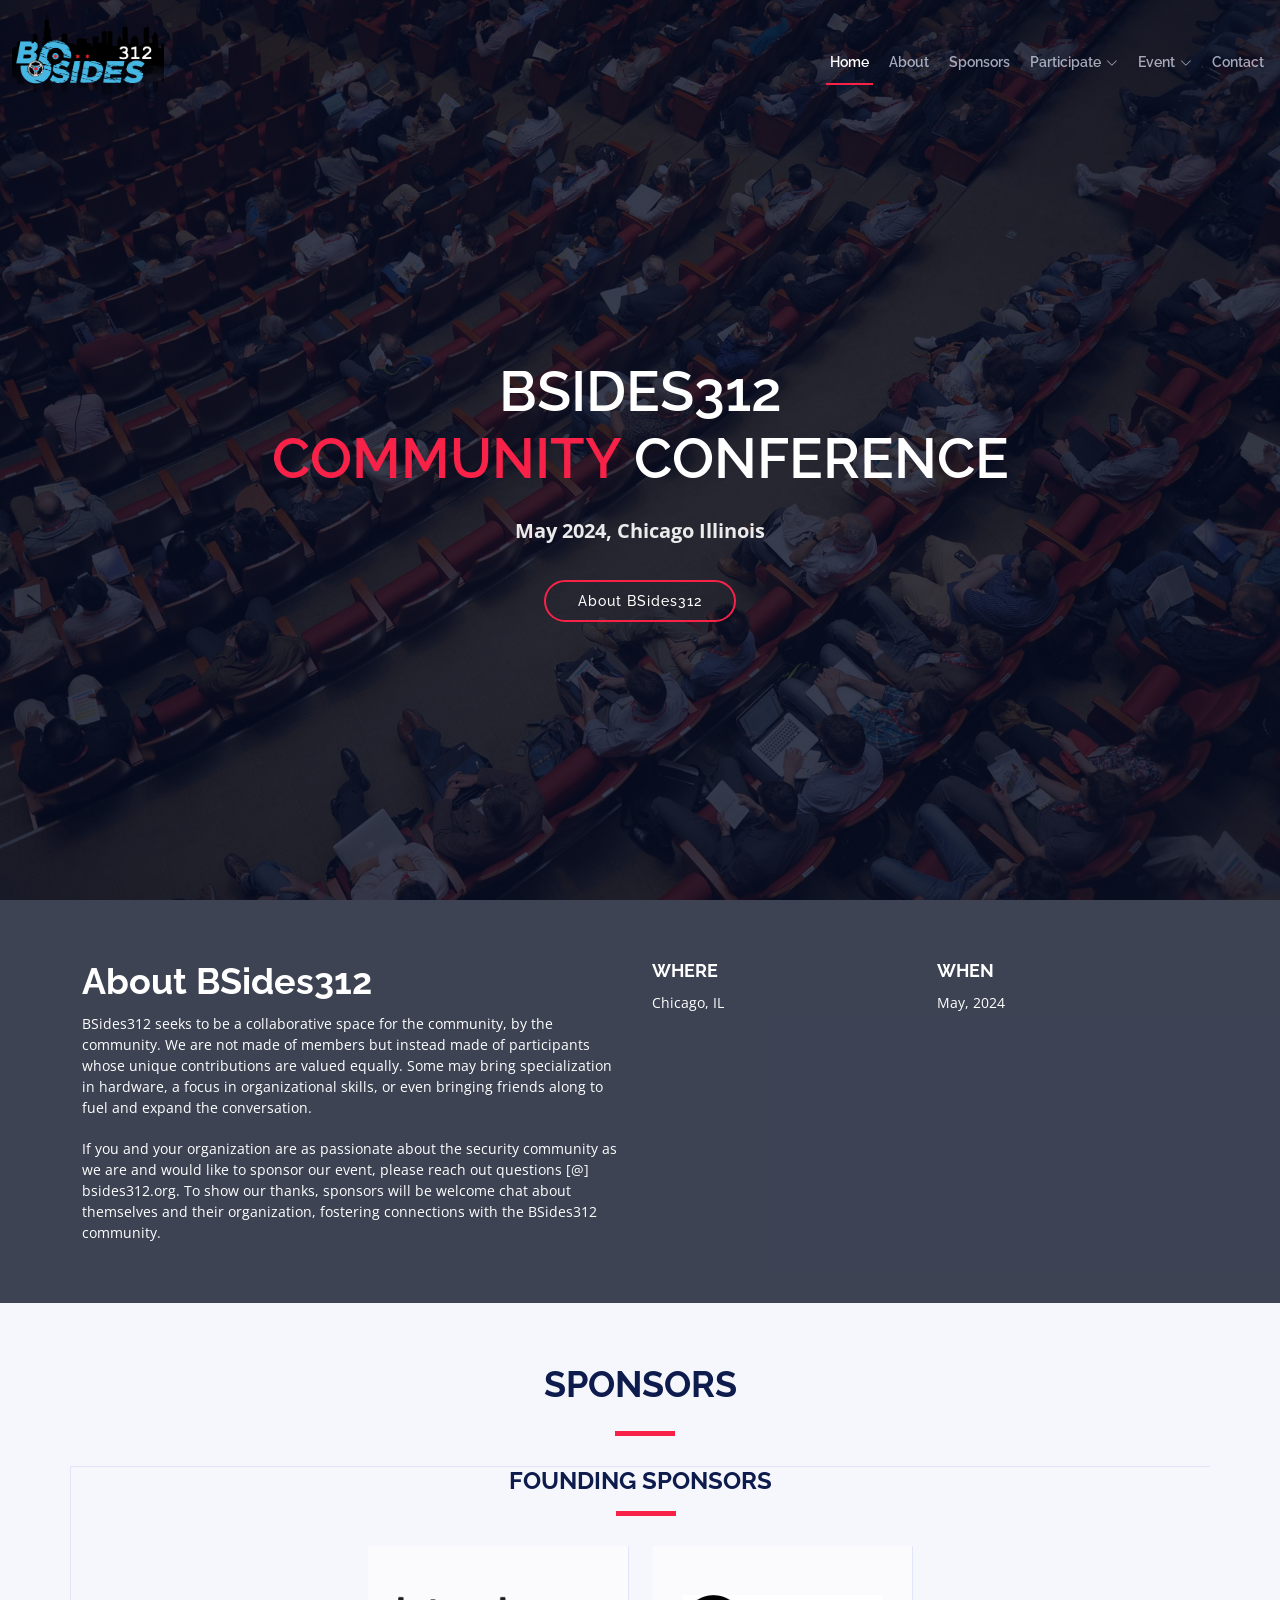
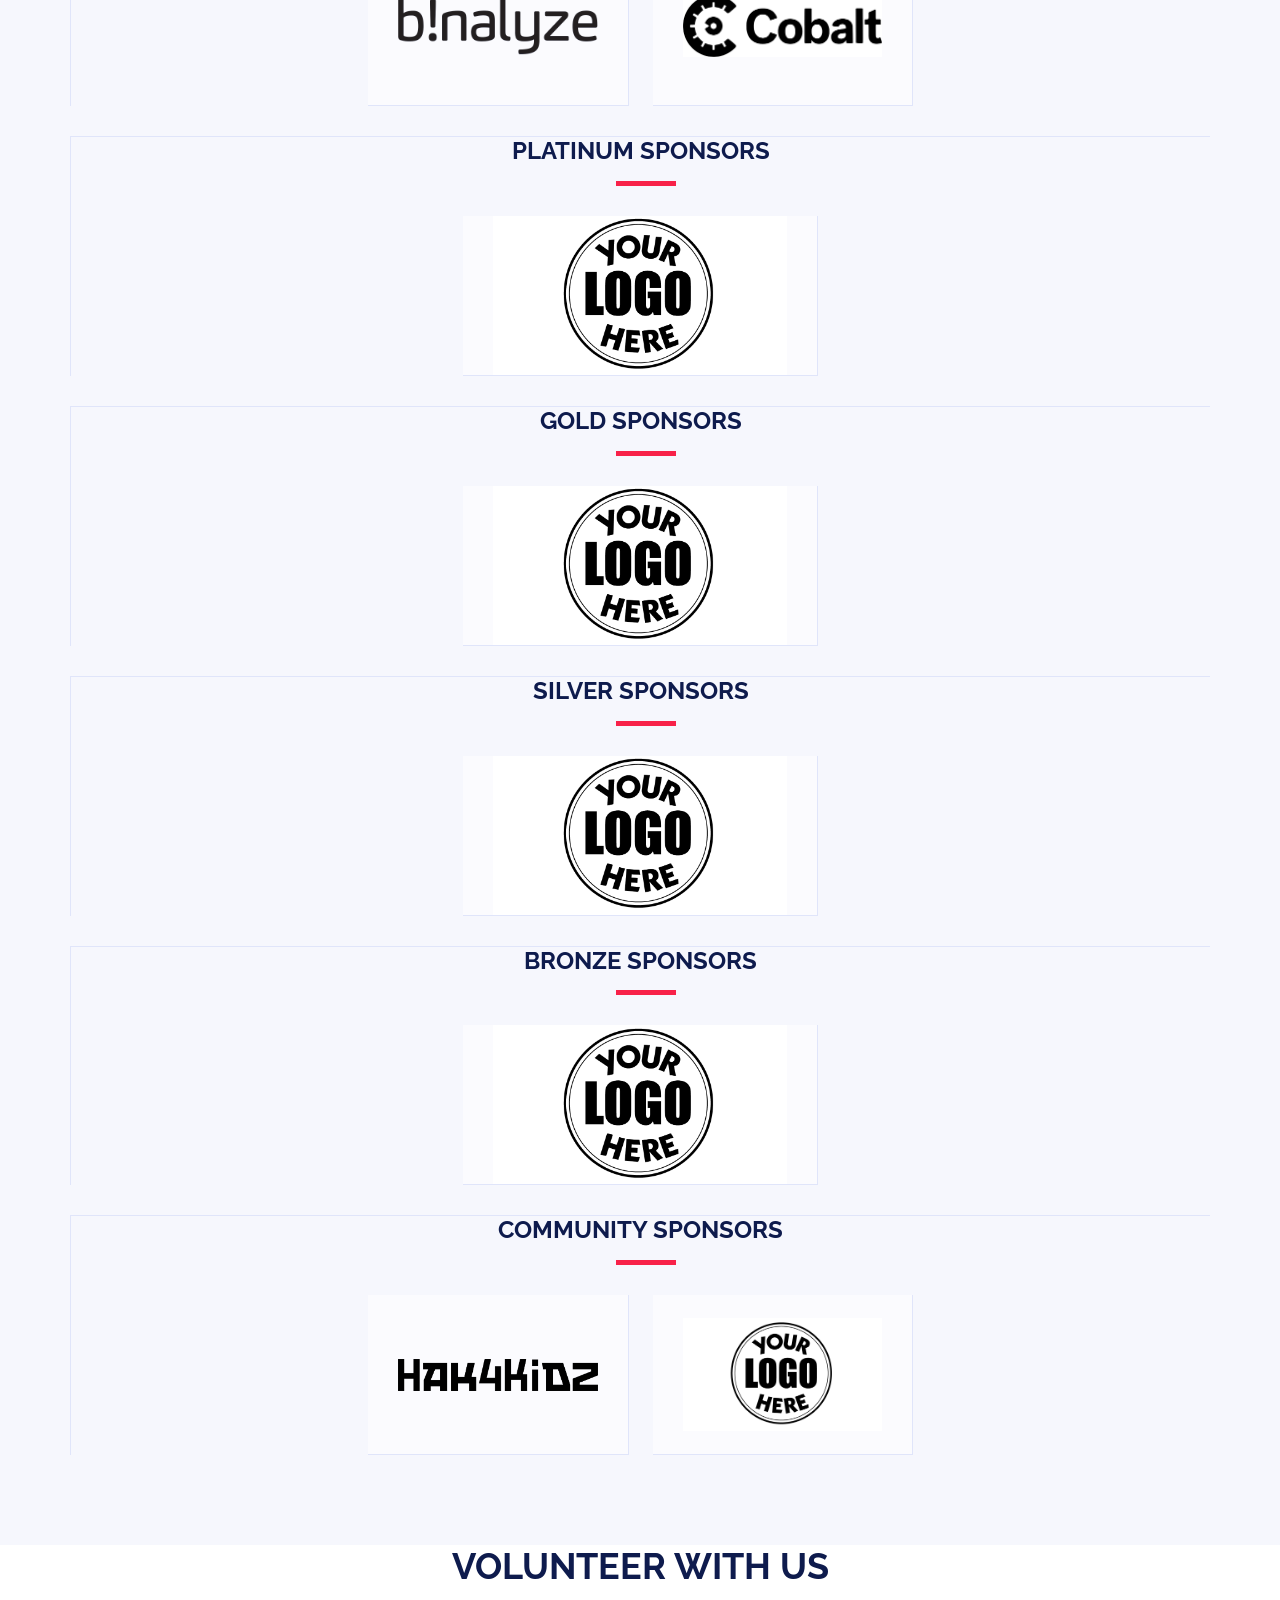
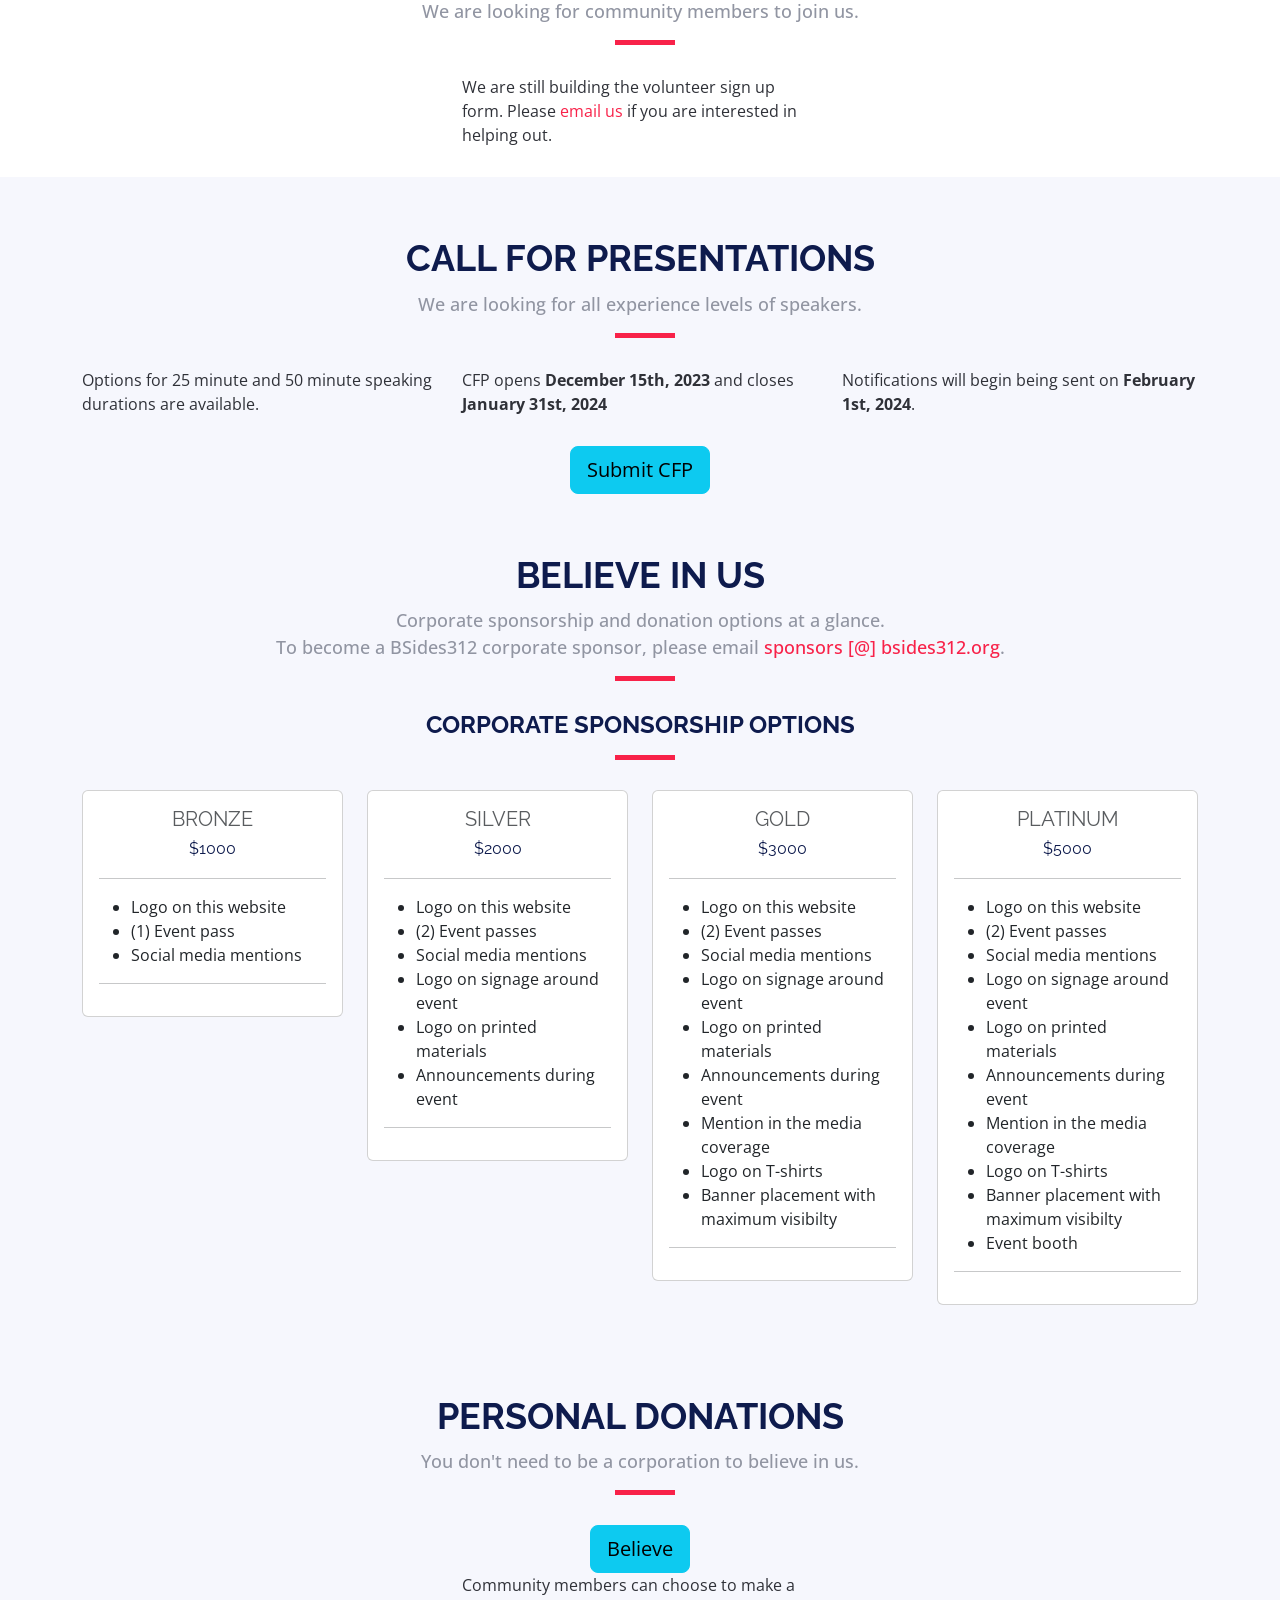
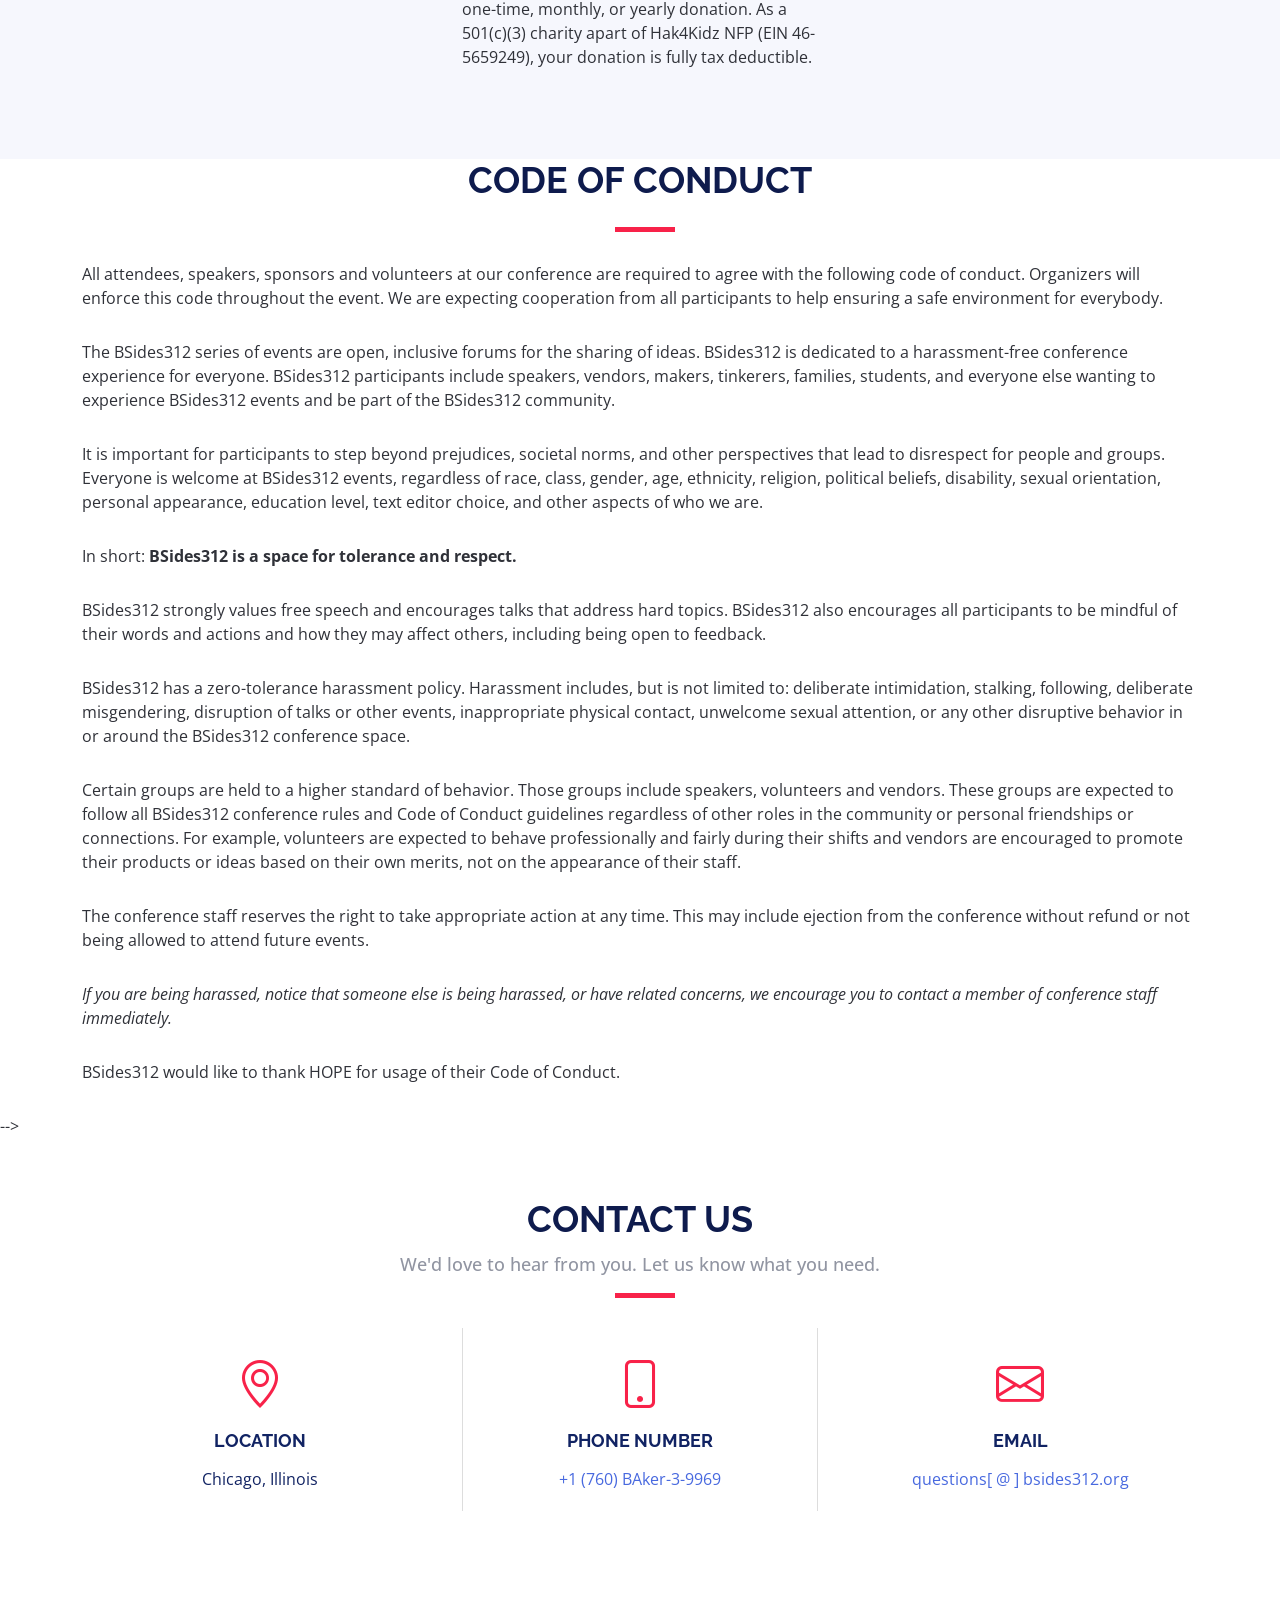
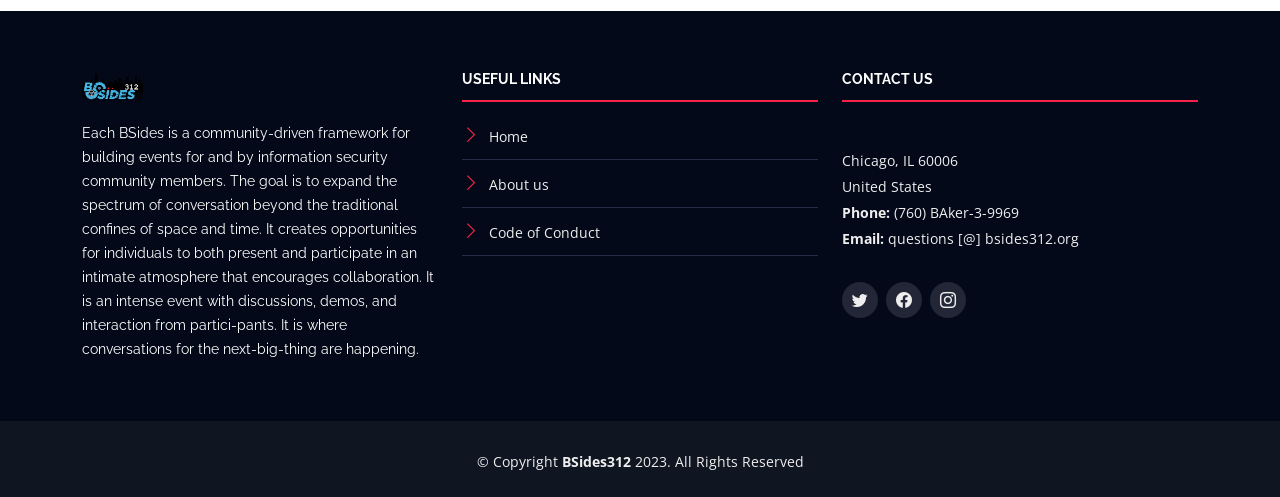
==== commit f84cedb0: "added in some spacing between the sections" ====
--- a/wwwdev/index.html
+++ b/wwwdev/index.html
@@ -296,7 +296,8 @@
 
         <div class="section-header">
           <h2>Believe In Us</h2>
-          <p>Corporate sponsorship and donation options at a glance. To become a BSides312 corporate sponsor, please email <a href="mailto:sponsors@bsides312.org">sponsors [@] bsides312.org</a>.</p>
+          <p>Corporate sponsorship and donation options at a glance.</p>
+          <p>To become a BSides312 corporate sponsor, please email <a href="mailto:sponsors@bsides312.org">sponsors [@] bsides312.org</a>.</p>
         </div>
 
         <div class="row"> 
@@ -395,6 +396,9 @@
               </div>
             </div>
           </div> <!-- end Platinum tier -->
+          <p></p>
+          <p></p>
+          <p></p>
         </div>
       </div>
     </section><!-- End Support Us Section -->
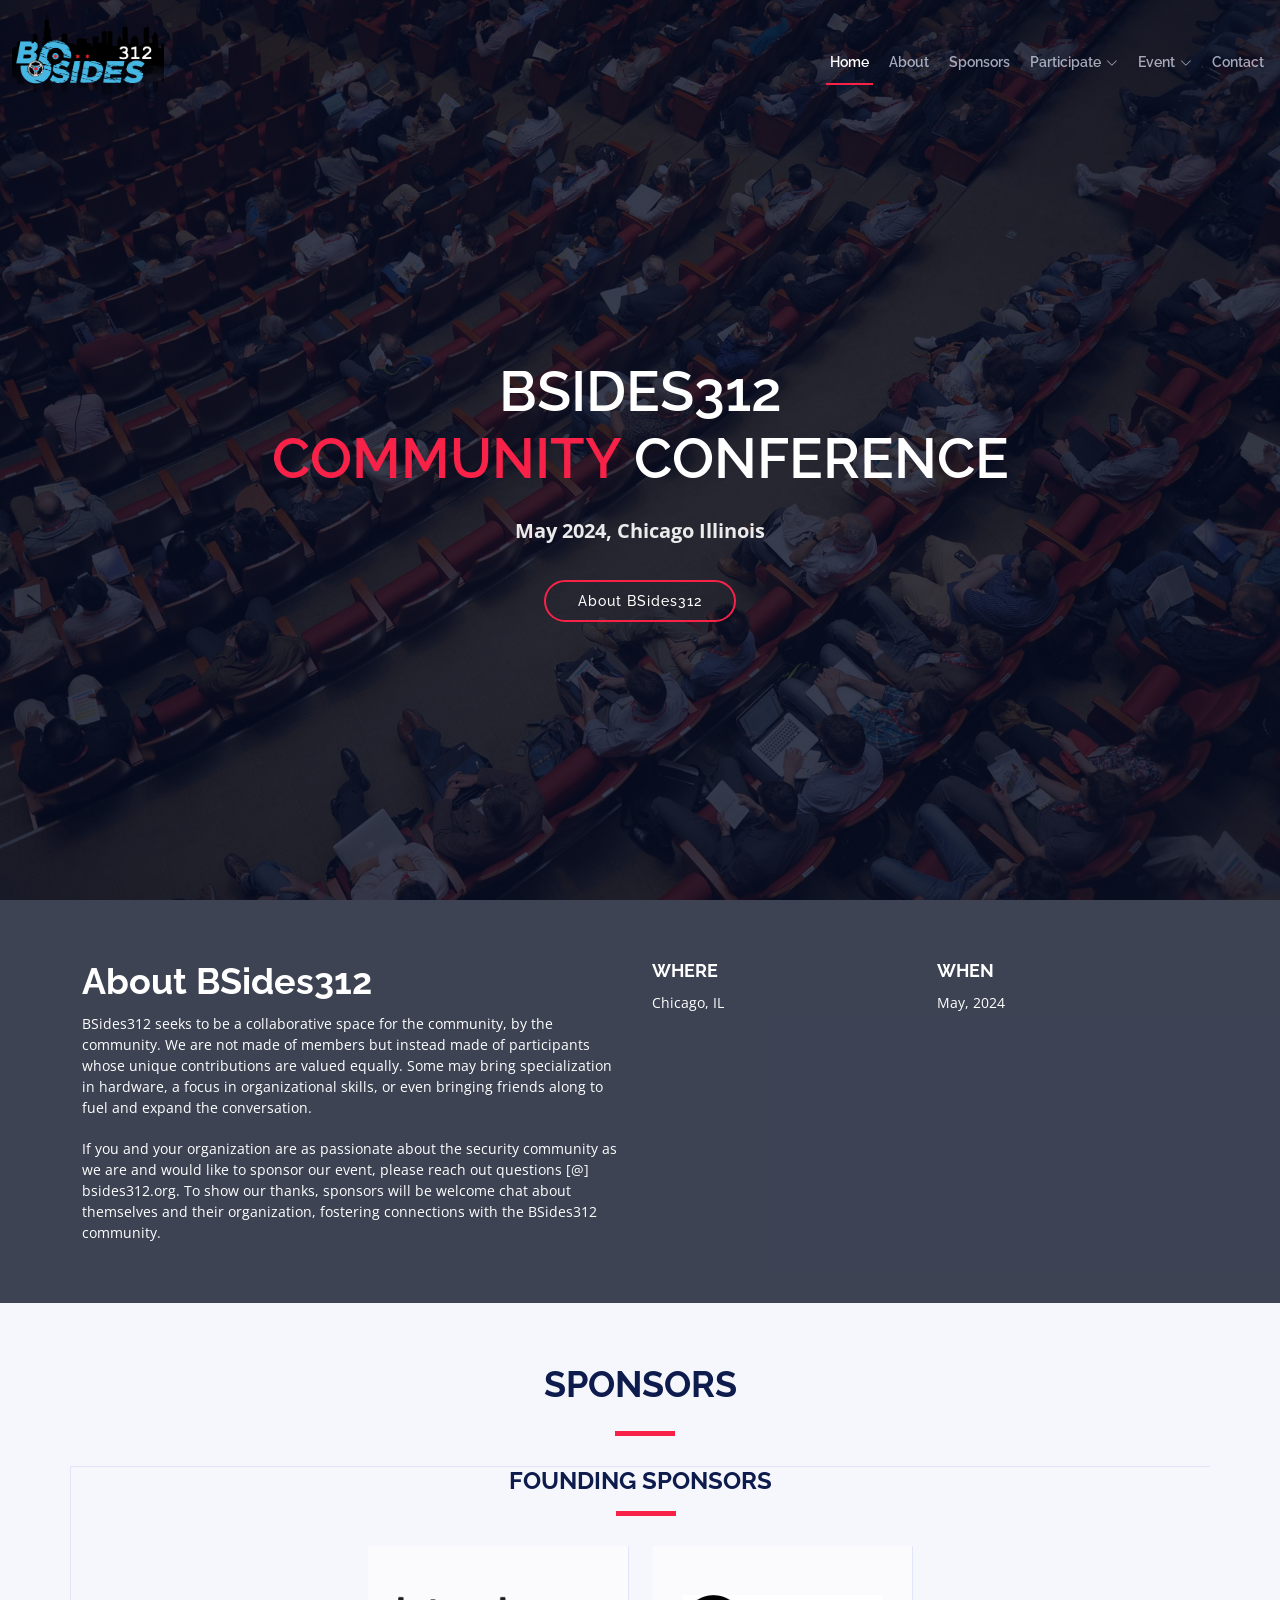
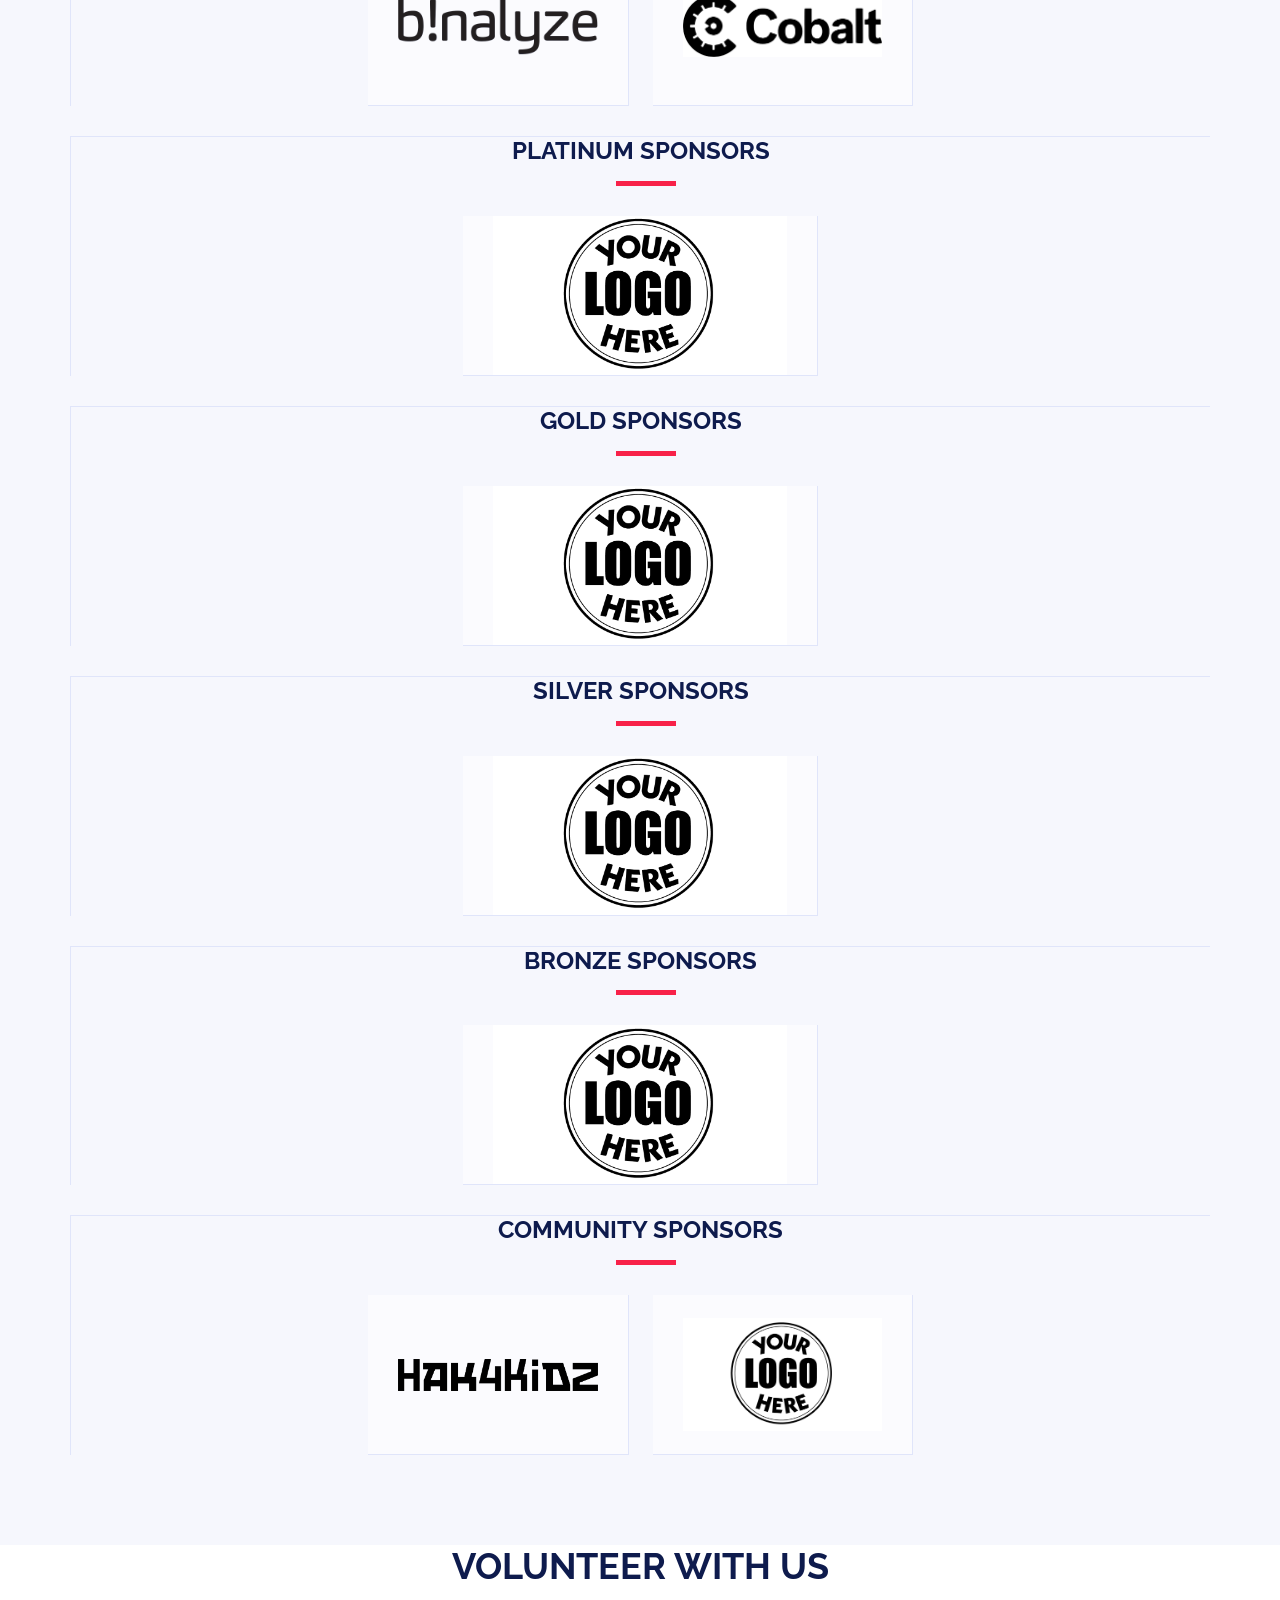
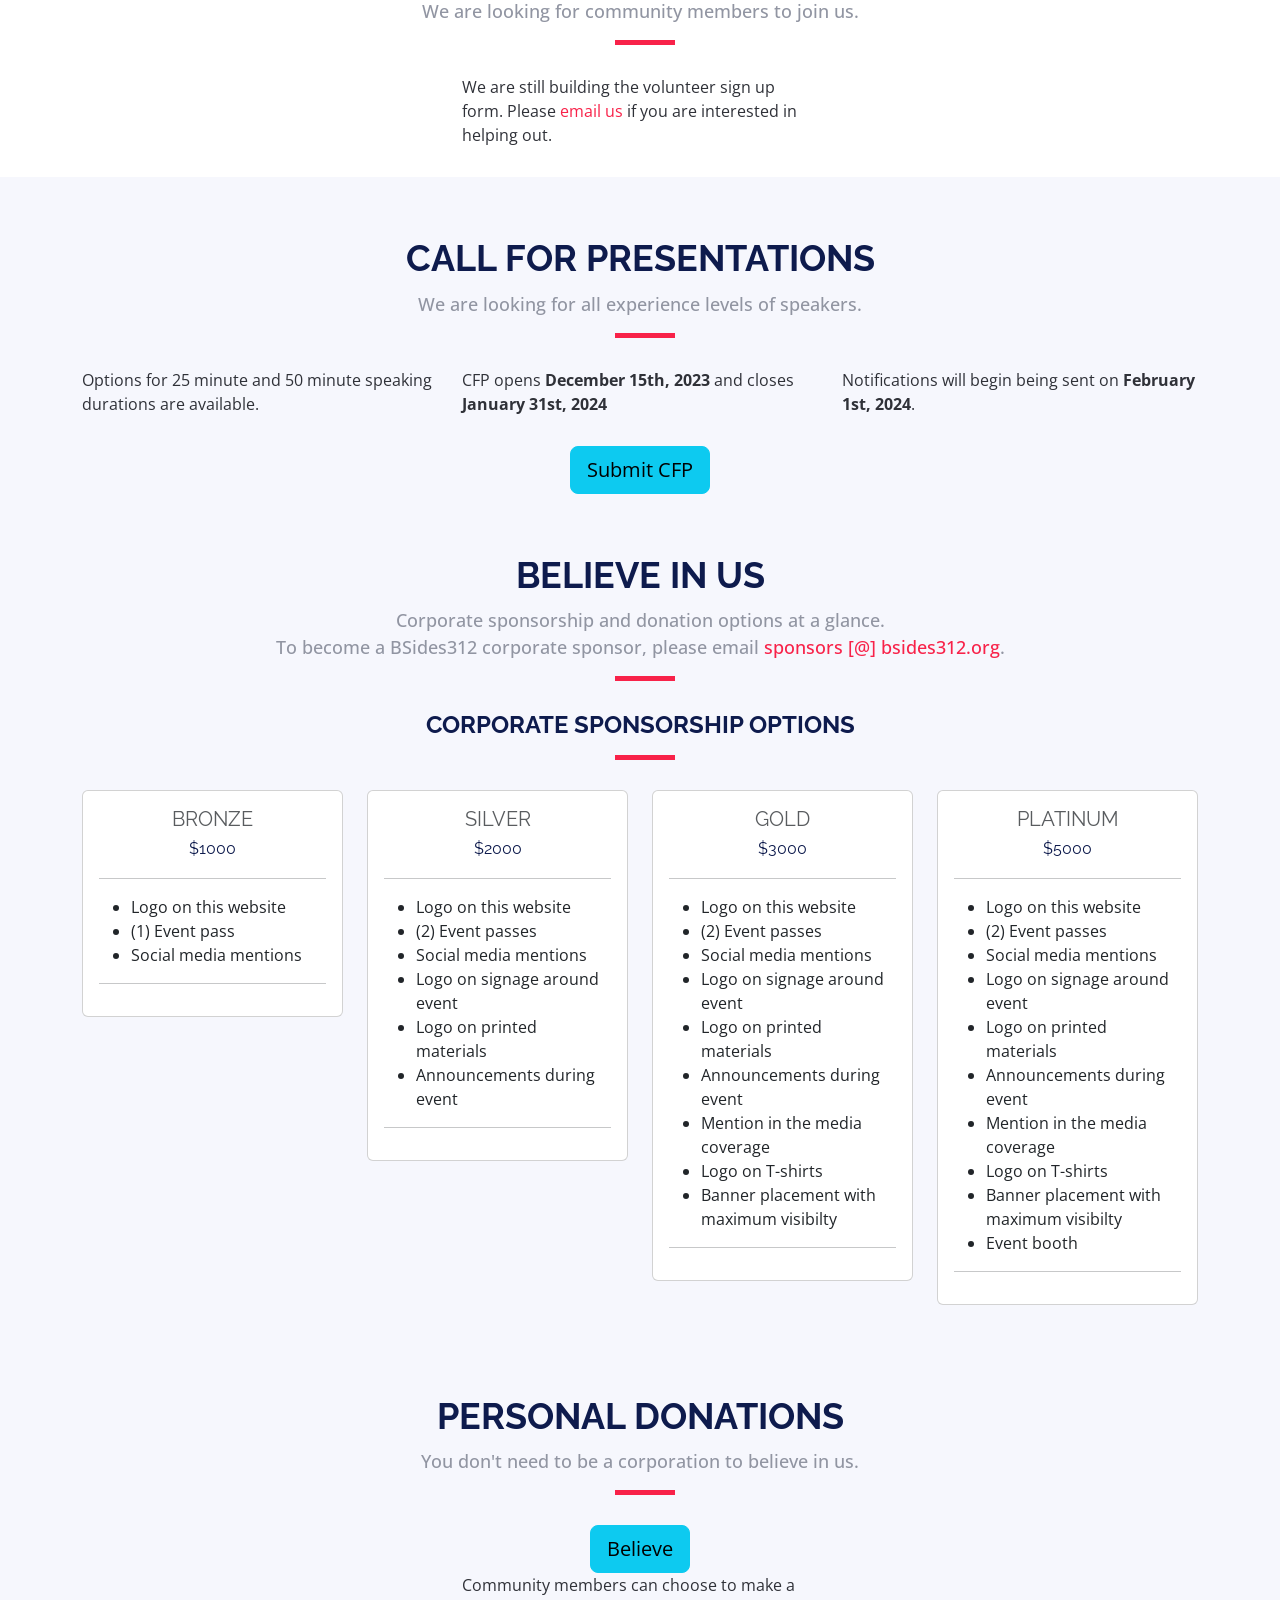
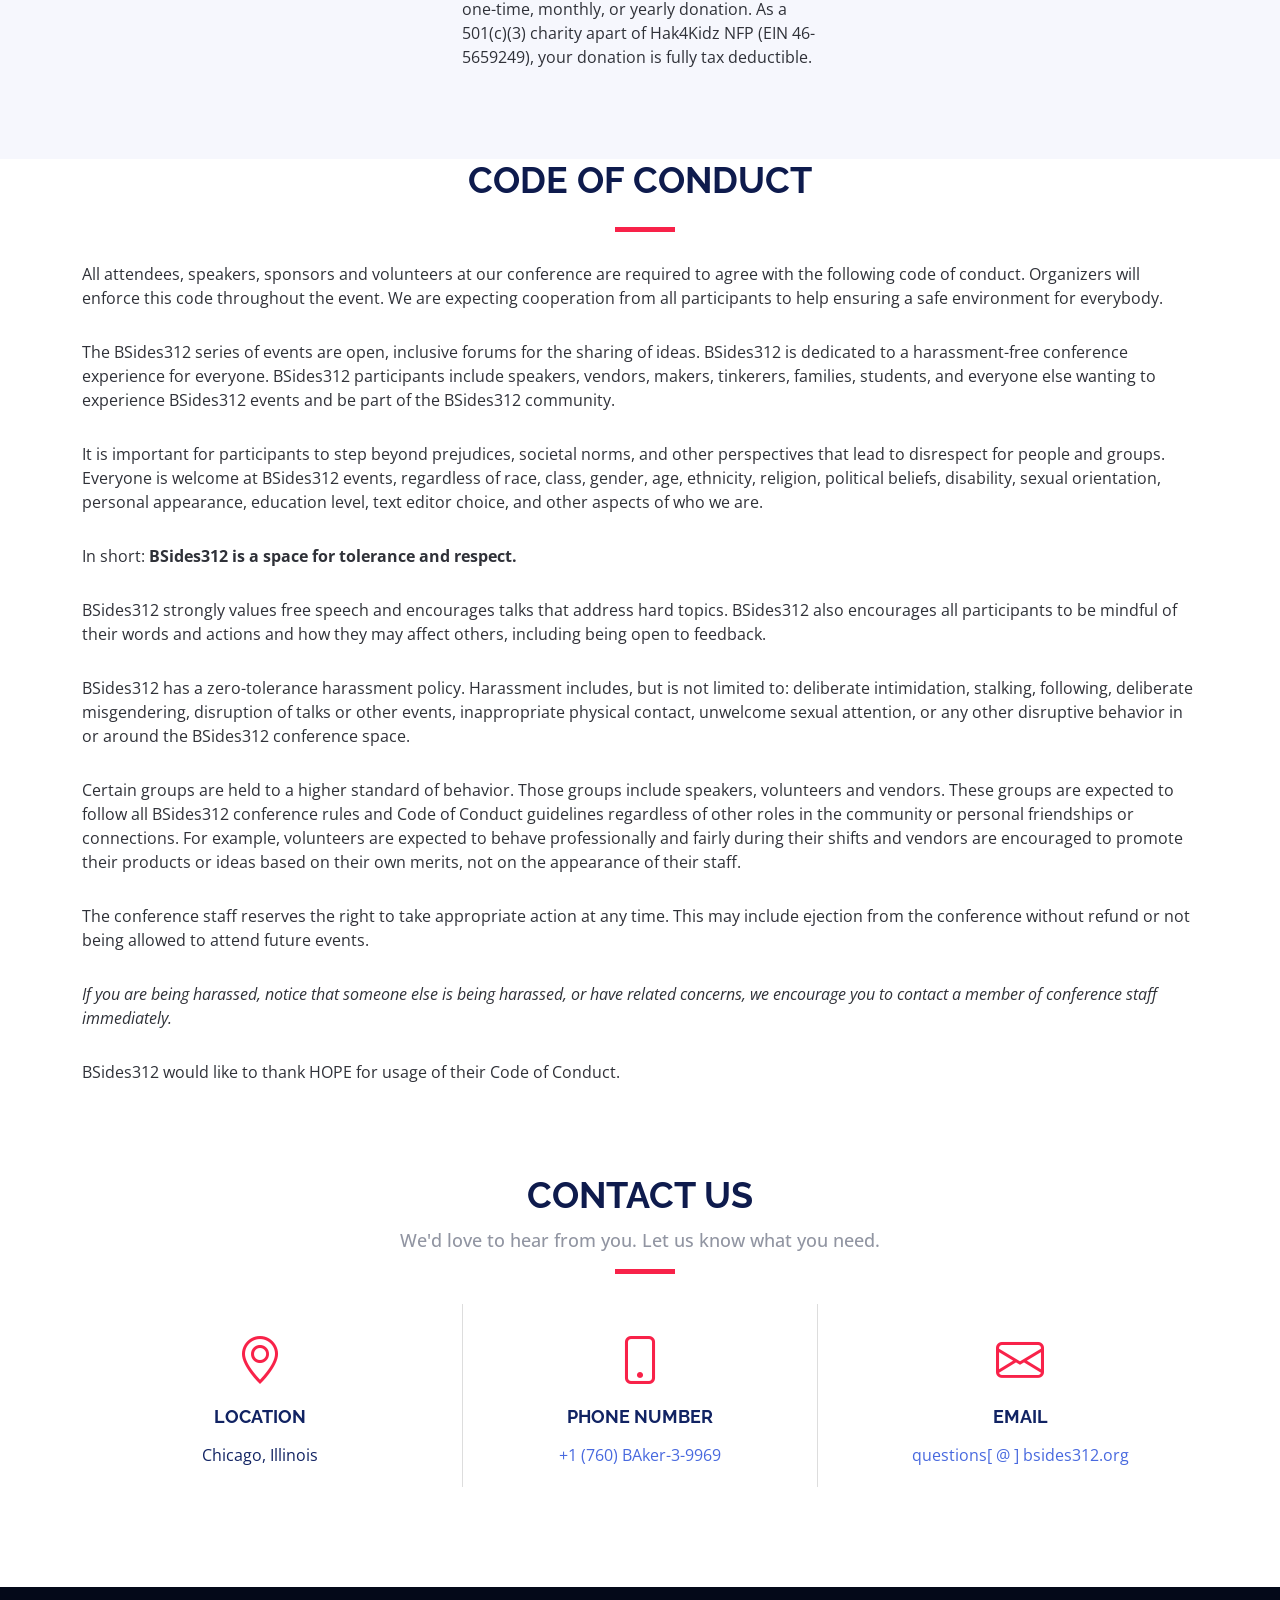
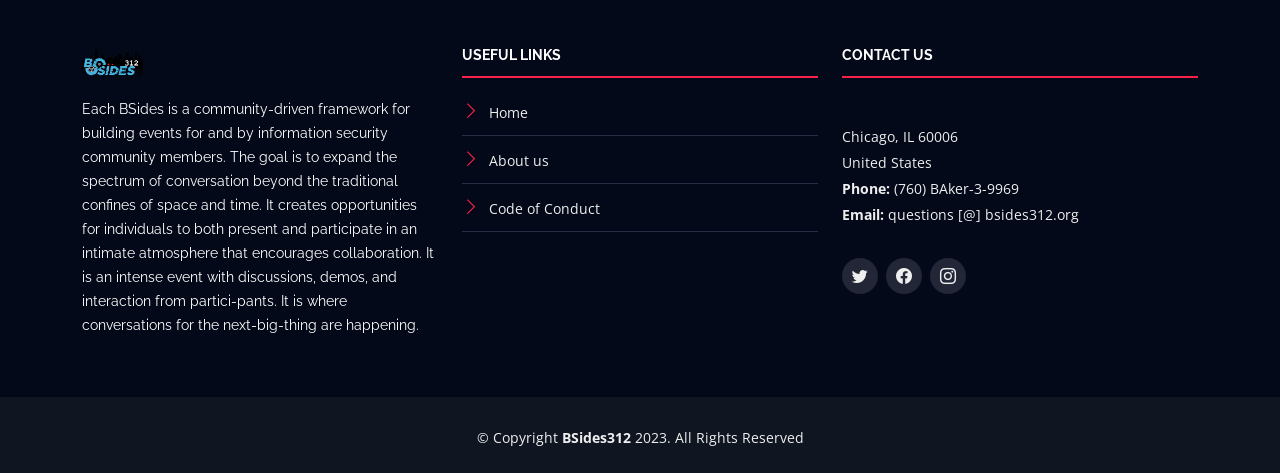
==== commit c46c4bd9: "heh" ====
--- a/wwwdev/index.html
+++ b/wwwdev/index.html
@@ -459,25 +459,6 @@
       </div>
     </section><!-- End Code of Conduct Section -->
 
-    <!-- ======= Subscribe Section ======= -->
-<!--    <section id="subscribe">
-      <div class="container" data-aos="zoom-in">
-        <div class="section-header">
-          <h2>Newsletter</h2>
-          <p>Join our newsletter.</p>
-        </div>
-
-        <form method="post" action="">
-          <div class="row justify-content-center">
-            <div class="col-lg-6 col-md-10 d-flex">
-              <input type="email" class="form-control" placeholder="Enter your Email">
-              <button type="submit" class="ms-2">Subscribe</button>
-            </div>
-          </div>
-        </form>
-      </div>
-    </section><!-- End Subscribe Section -->
--->
     <!-- ======= Contact Section ======= -->
     <section id="contact" class="section-bg">
 
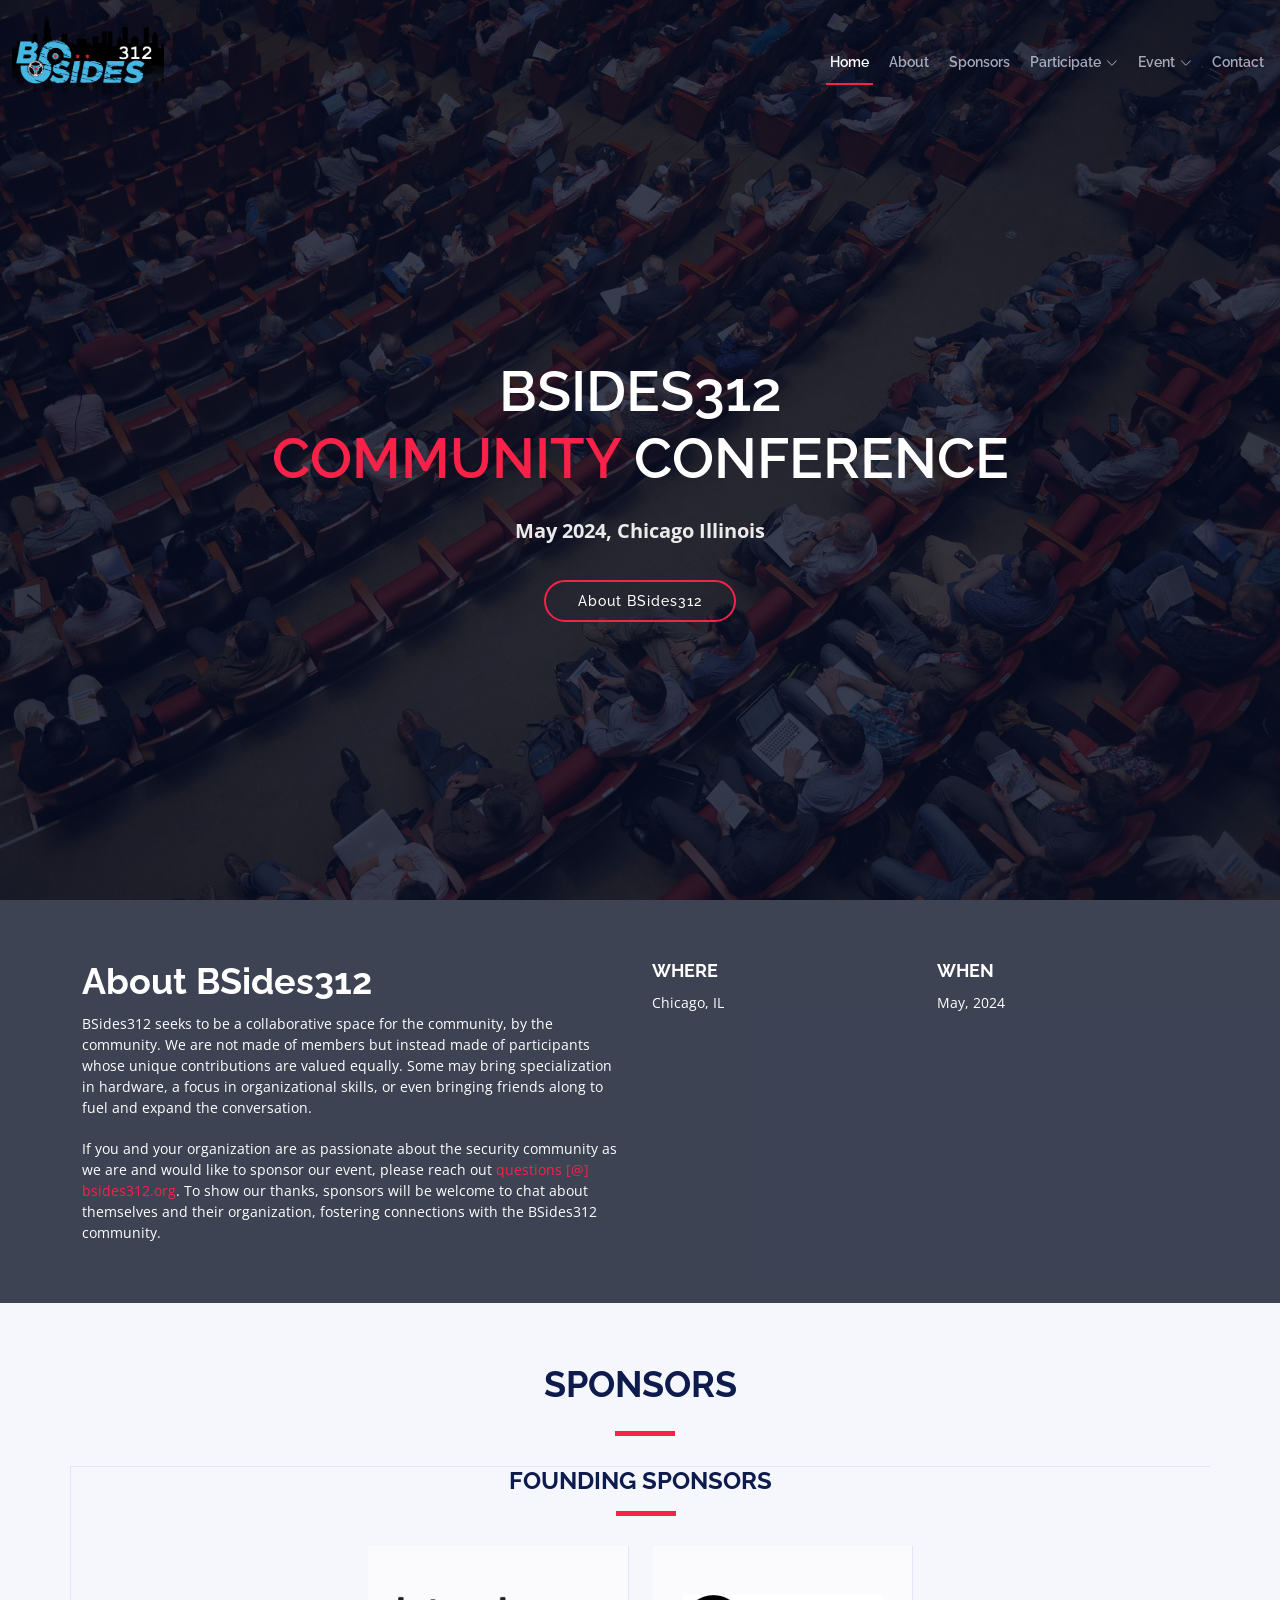
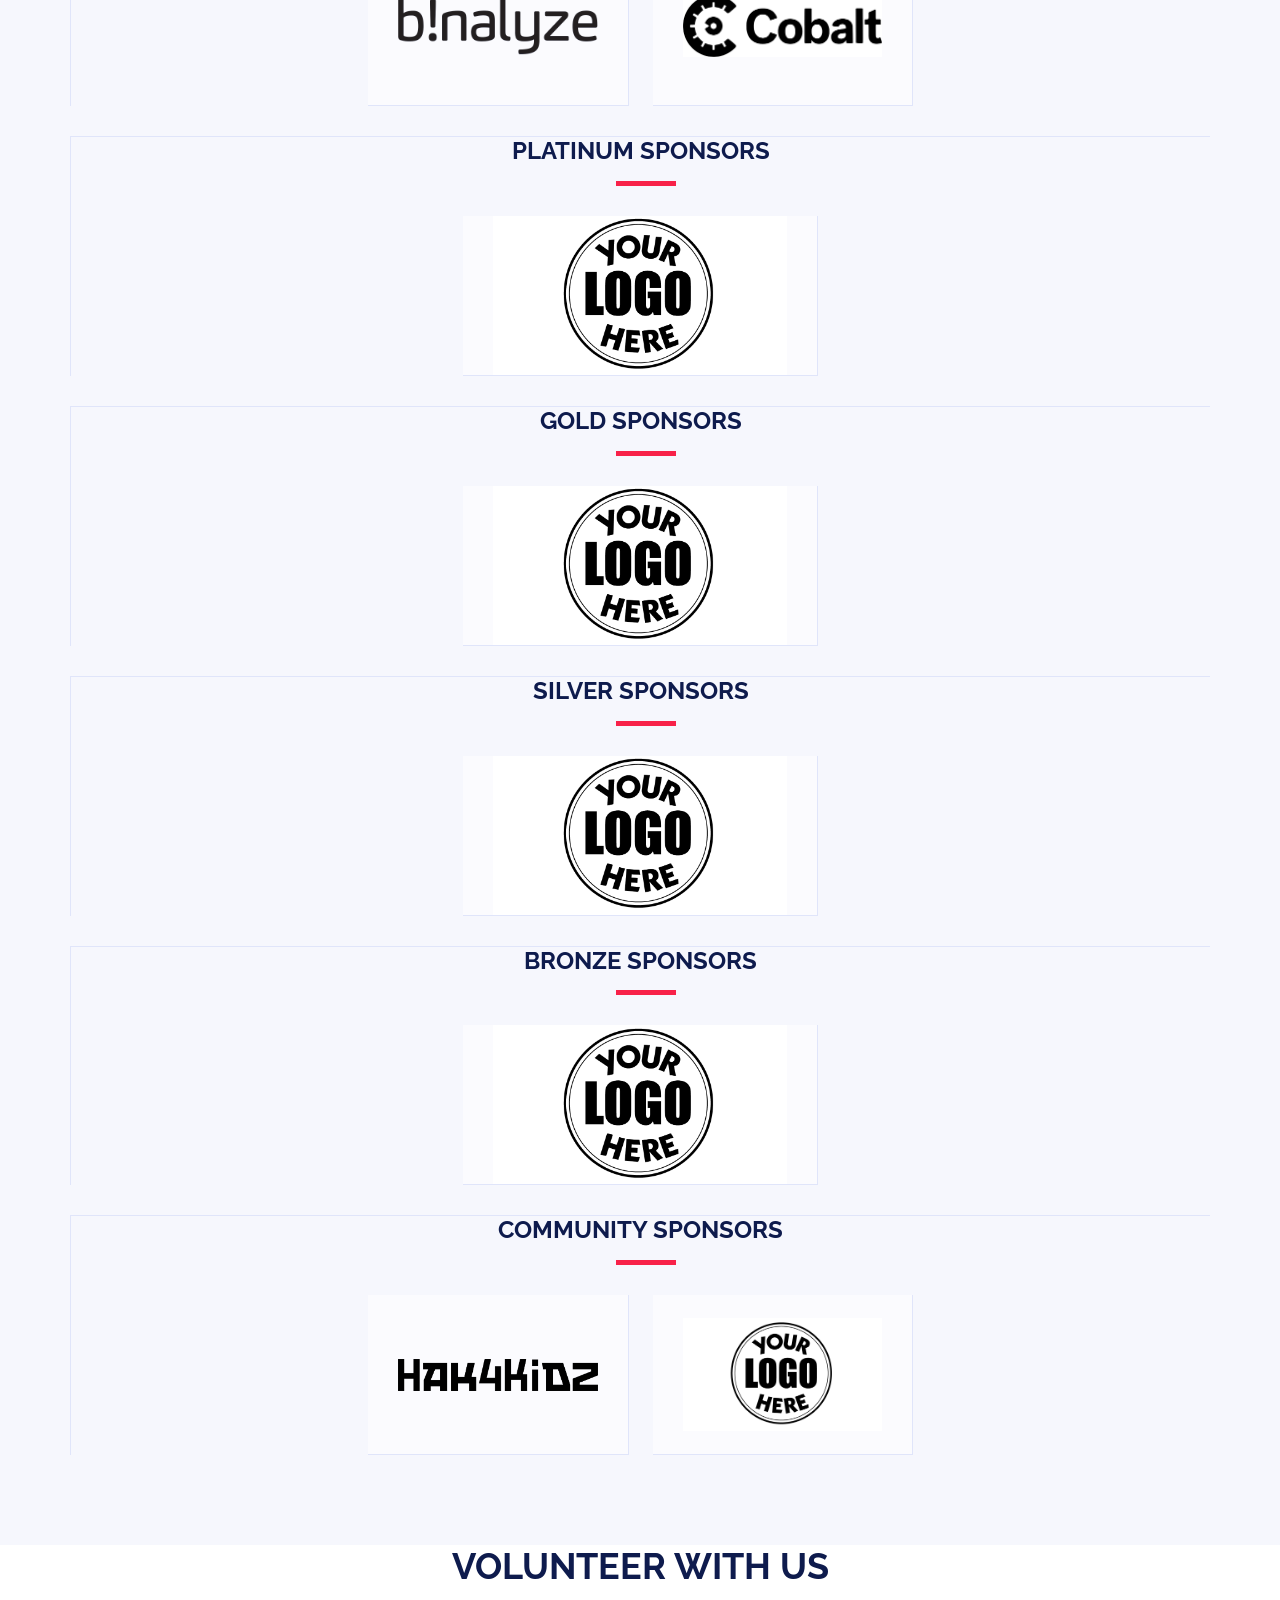
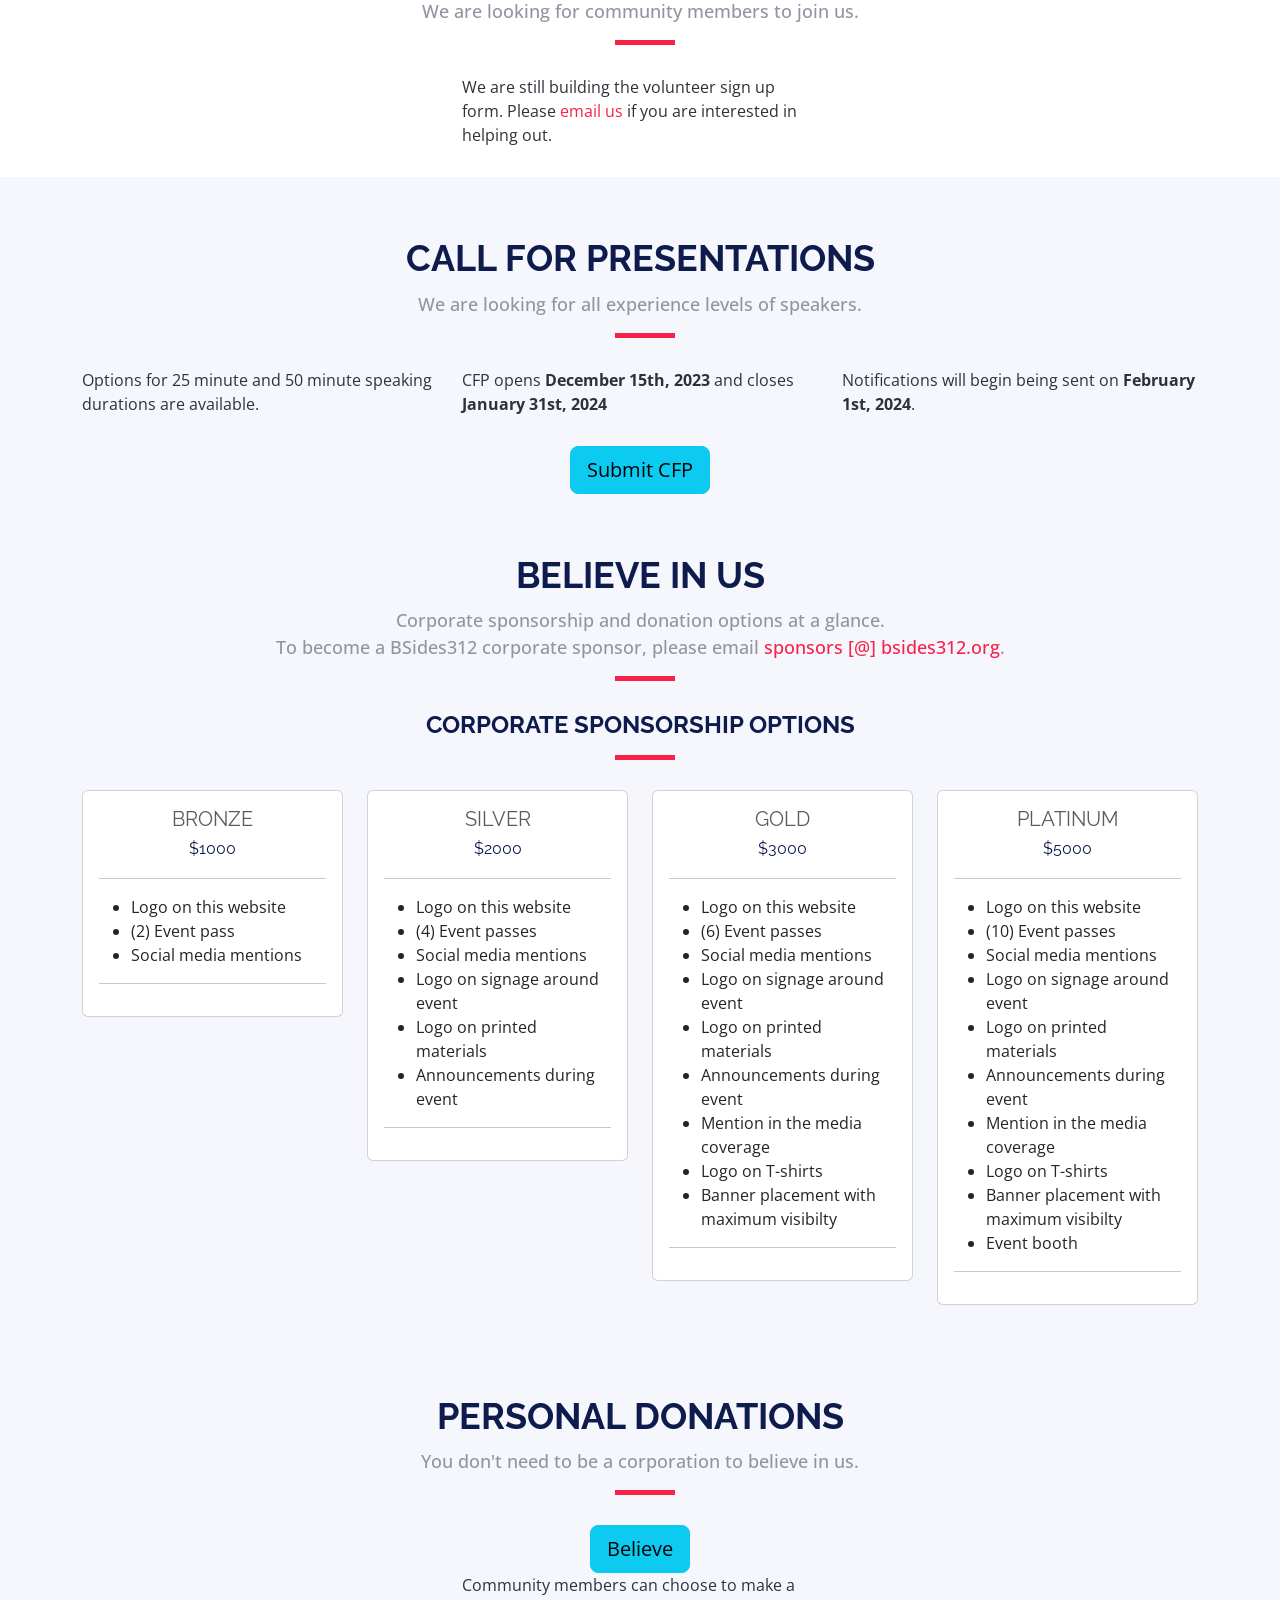
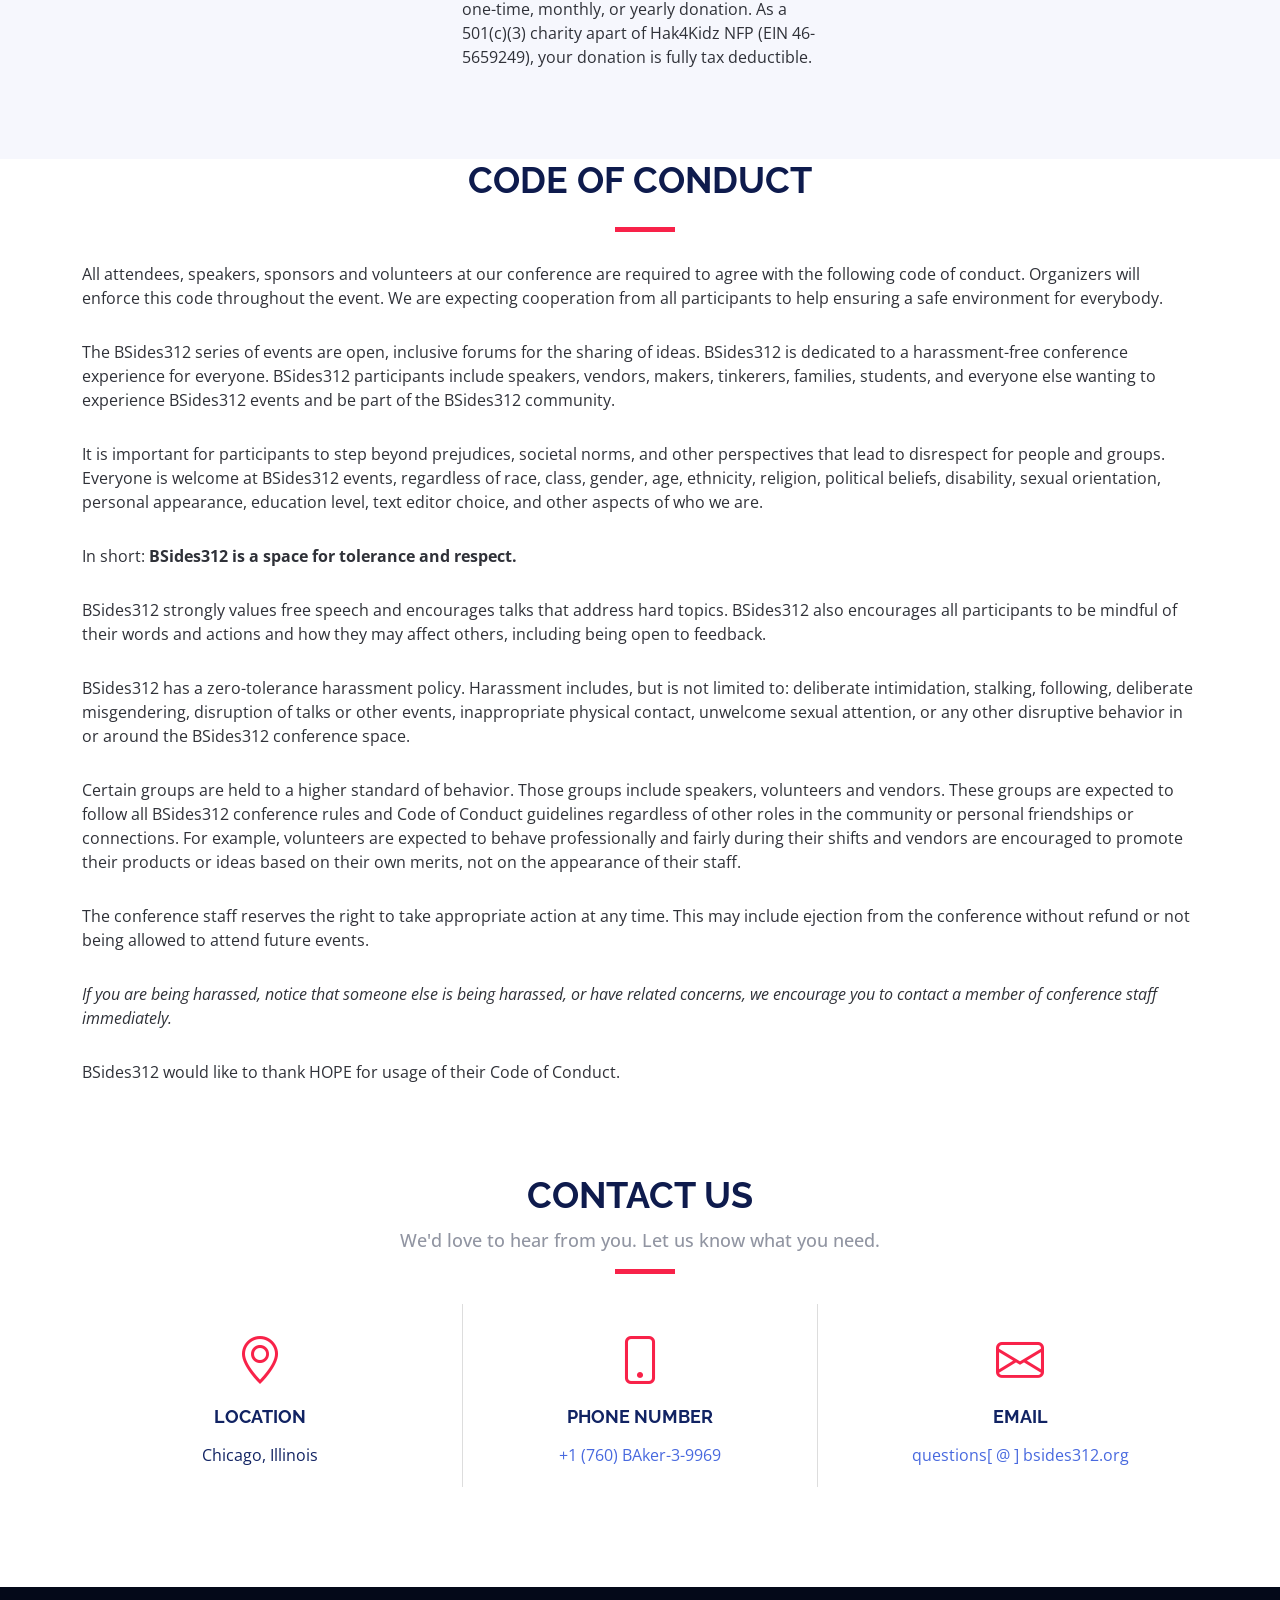
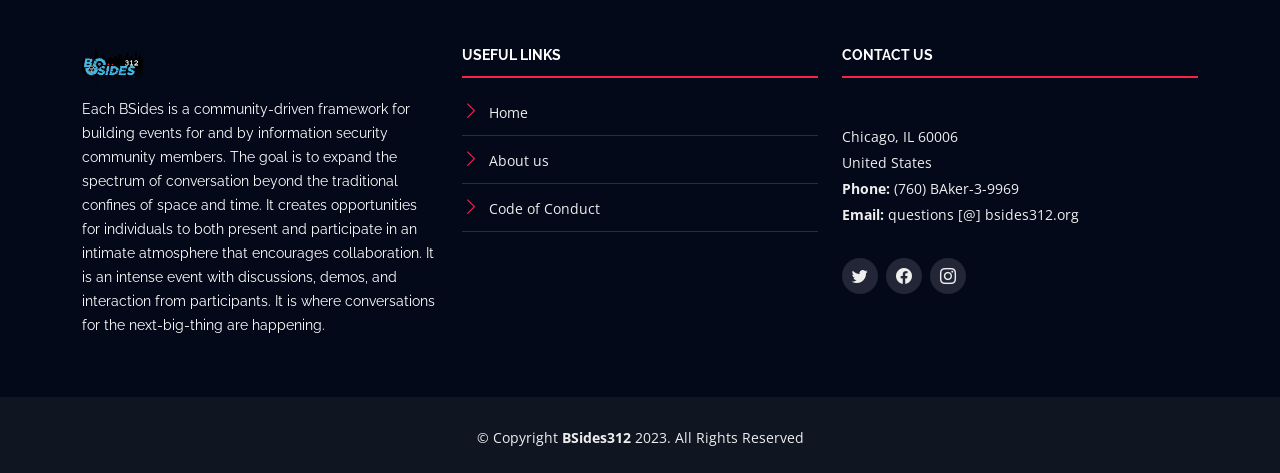
==== commit 81f75033: "final final push many corrections" ====
--- a/wwwdev/index.html
+++ b/wwwdev/index.html
@@ -101,7 +101,7 @@
             <h2>About BSides312</h2>
             <p>BSides312 seeks to be a collaborative space for the community, by the community.  We are not made of members but instead made of participants whose unique contributions are valued equally.  Some may bring specialization in hardware, a focus in organizational skills, or even bringing friends along to fuel and expand the conversation.</p>
 
-            <p>If you and your organization are as passionate about the security community as we are and would like to sponsor our event, please reach out questions [@] bsides312.org. To show our thanks, sponsors will be welcome chat about themselves and their organization, fostering connections with the BSides312 community.</p>
+            <p>If you and your organization are as passionate about the security community as we are and would like to sponsor our event, please reach out <a href="mailto:questions@bsides312.org">questions [@] bsides312.org</a>. To show our thanks, sponsors will be welcome to chat about themselves and their organization, fostering connections with the BSides312 community.</p>
           </div>
           <div class="col-lg-3">
             <h3>Where</h3>
@@ -313,7 +313,7 @@
                 <hr>
                 <ul class="fa-ul">
                   <li><span class="fa-li"><i class="fa fa-check"></i></span>Logo on this website</li>
-                  <li><span class="fa-li"><i class="fa fa-check"></i></span>(1) Event pass</li>
+                  <li><span class="fa-li"><i class="fa fa-check"></i></span>(2) Event pass</li>
                   <li><span class="fa-li"><i class="fa fa-check"></i></span>Social media mentions</li>
                 </ul>
                 <hr>
@@ -332,7 +332,7 @@
                 <hr>
                 <ul class="fa-ul">
                   <li><span class="fa-li"><i class="fa fa-check"></i></span>Logo on this website</li>
-                  <li><span class="fa-li"><i class="fa fa-check"></i></span>(2) Event passes</li>
+                  <li><span class="fa-li"><i class="fa fa-check"></i></span>(4) Event passes</li>
                   <li><span class="fa-li"><i class="fa fa-check"></i></span>Social media mentions</li>
                  <li><span class="fa-li"><i class="fa fa-check"></i></span>Logo on signage around event</li>
                   <li><span class="fa-li"><i class="fa fa-check"></i></span>Logo on printed materials</li>
@@ -354,7 +354,7 @@
                 <hr>
                 <ul class="fa-ul">
                   <li><span class="fa-li"><i class="fa fa-check"></i></span>Logo on this website</li>
-                  <li><span class="fa-li"><i class="fa fa-check"></i></span>(2) Event passes</li>
+                  <li><span class="fa-li"><i class="fa fa-check"></i></span>(6) Event passes</li>
                   <li><span class="fa-li"><i class="fa fa-check"></i></span>Social media mentions</li>
                  <li><span class="fa-li"><i class="fa fa-check"></i></span>Logo on signage around event</li>
                   <li><span class="fa-li"><i class="fa fa-check"></i></span>Logo on printed materials</li>
@@ -379,7 +379,7 @@
                 <hr>
                 <ul class="fa-ul">
                   <li><span class="fa-li"><i class="fa fa-check"></i></span>Logo on this website</li>
-                  <li><span class="fa-li"><i class="fa fa-check"></i></span>(2) Event passes</li>
+                  <li><span class="fa-li"><i class="fa fa-check"></i></span>(10) Event passes</li>
                   <li><span class="fa-li"><i class="fa fa-check"></i></span>Social media mentions</li>
                  <li><span class="fa-li"><i class="fa fa-check"></i></span>Logo on signage around event</li>
                   <li><span class="fa-li"><i class="fa fa-check"></i></span>Logo on printed materials</li>
@@ -535,7 +535,7 @@
 
           <div class="col-lg-4 col-md-4 footer-info">
             <img src="assets/img/logo.png" alt="BSides312">
-            <p>Each BSides is a community-driven framework for building events for and by information security community members.  The goal is to expand the spectrum of conversation beyond the traditional confines of space and time.  It creates opportunities for individuals to both present and participate in an intimate atmosphere that encourages collaboration. It is an intense event with discussions, demos, and interaction from partici-pants. It is where conversations for the next-big-thing are happening.</p>
+            <p>Each BSides is a community-driven framework for building events for and by information security community members.  The goal is to expand the spectrum of conversation beyond the traditional confines of space and time.  It creates opportunities for individuals to both present and participate in an intimate atmosphere that encourages collaboration. It is an intense event with discussions, demos, and interaction from participants. It is where conversations for the next-big-thing are happening.</p>
           </div>
 
           <div class="col-lg-4 col-md-4 footer-links">
